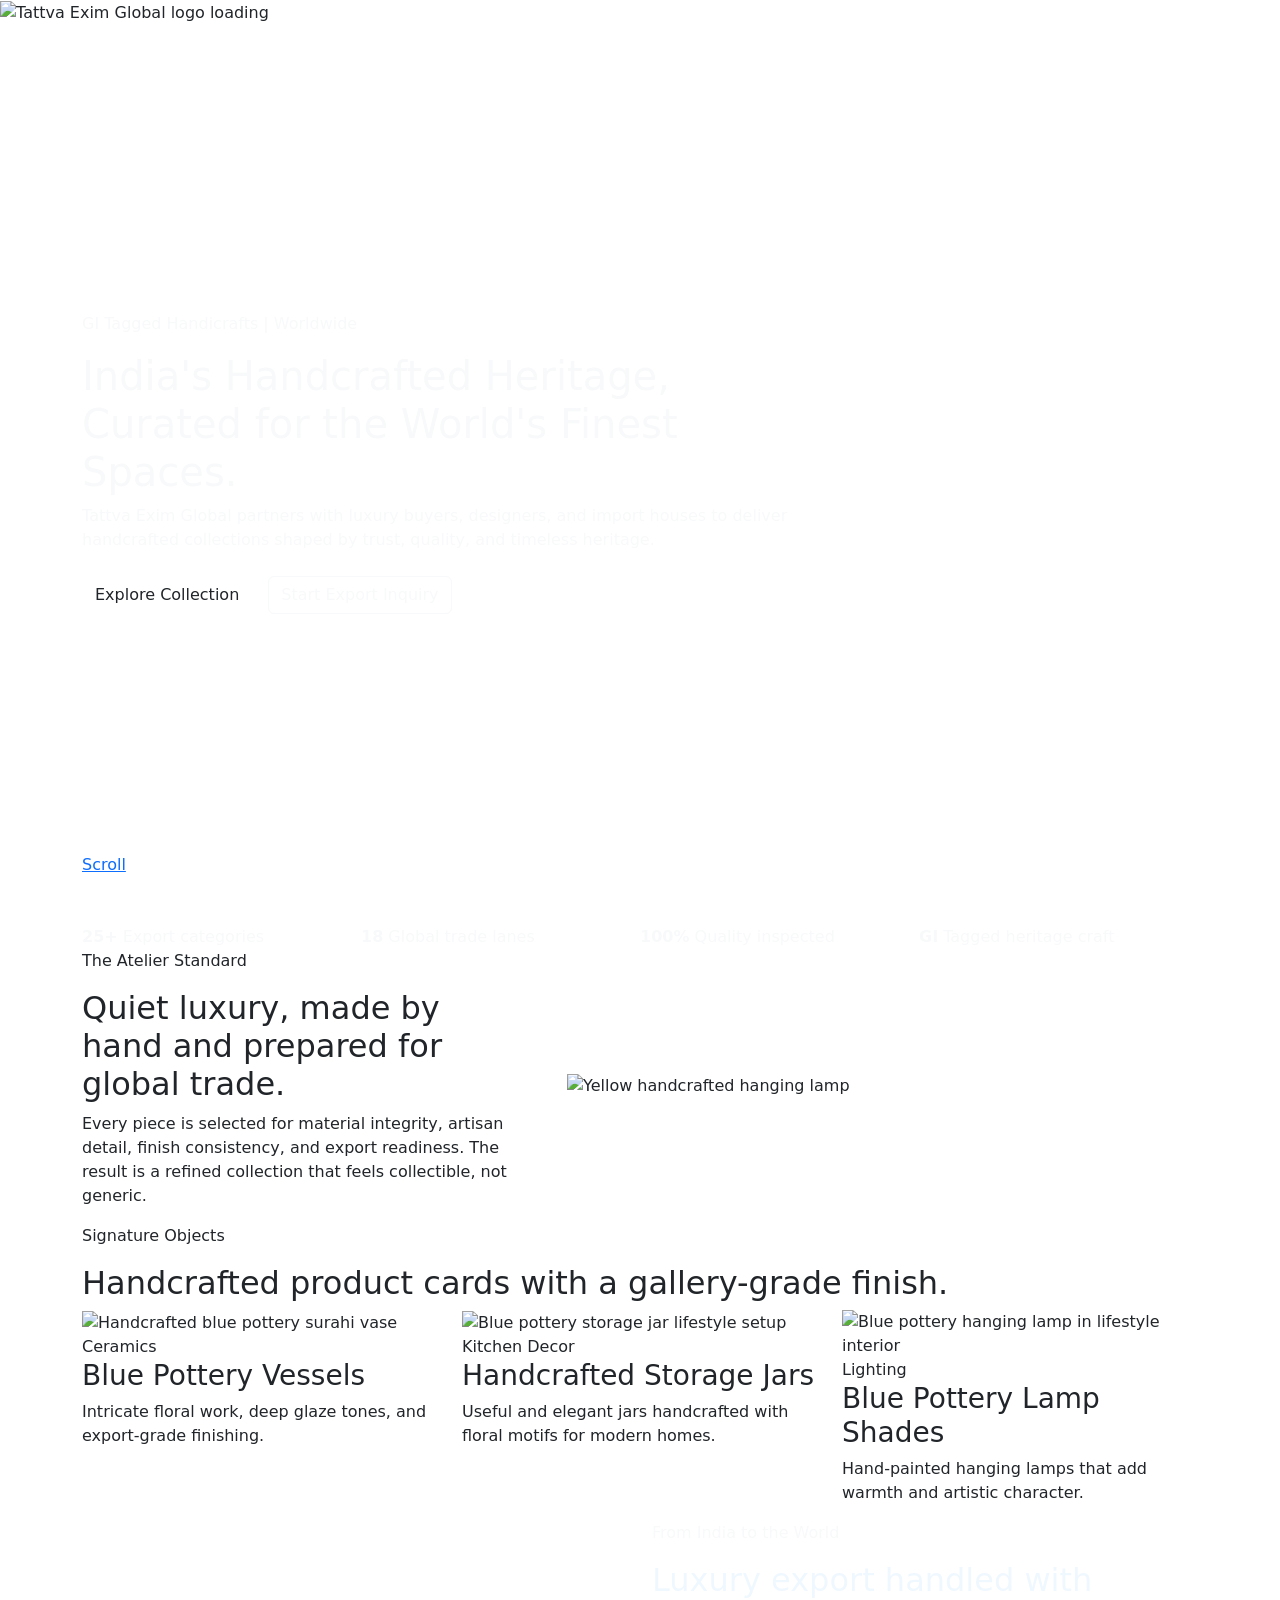
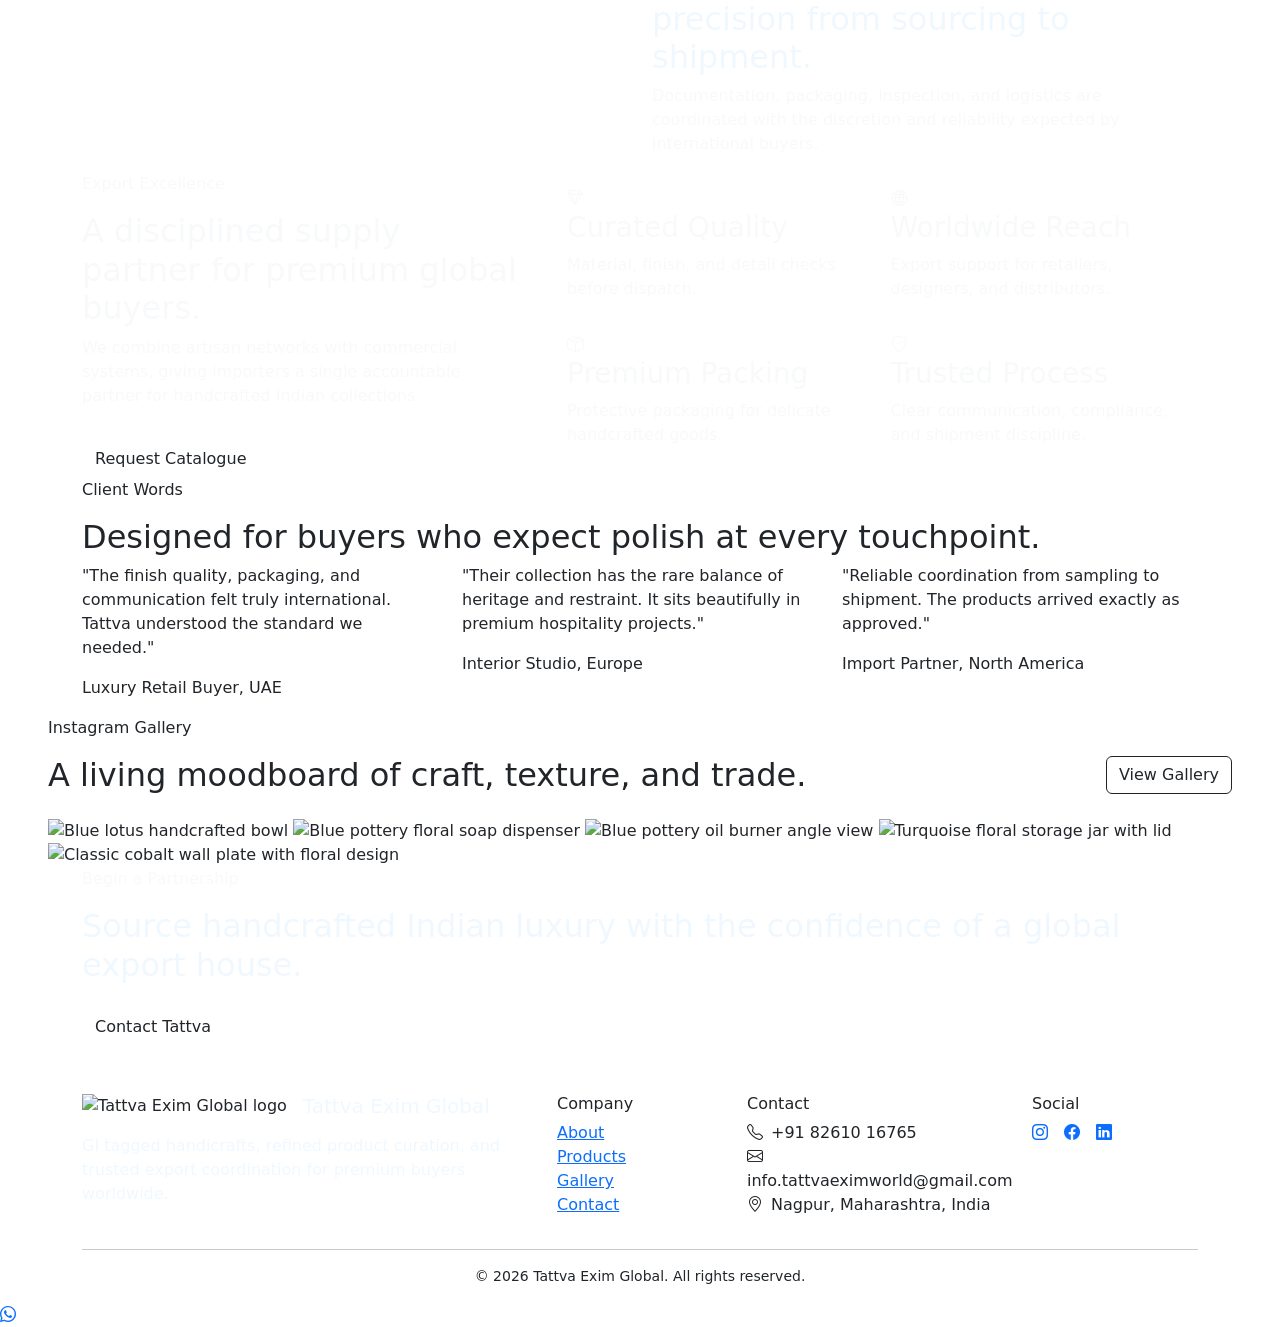
==== index.html @ 63990a74 "Add files via upload" ====
<!doctype html>
<html lang="en">
<head>
  <meta charset="UTF-8">
  <meta name="viewport" content="width=device-width, initial-scale=1.0">
  <meta name="description" content="Tattva Exim Global delivers GI tagged handcrafted products and luxury export excellence worldwide.">
  <title>Tattva Exim Global | Luxury Handcrafted Exports</title>
  <link rel="preconnect" href="https://fonts.googleapis.com">
  <link rel="preconnect" href="https://fonts.gstatic.com" crossorigin>
  <link href="https://fonts.googleapis.com/css2?family=Playfair+Display:wght@500;600;700&family=Poppins:wght@300;400;500;600&display=swap" rel="stylesheet">
  <link href="https://cdn.jsdelivr.net/npm/bootstrap@5.3.3/dist/css/bootstrap.min.css" rel="stylesheet">
  <link href="https://cdn.jsdelivr.net/npm/bootstrap-icons@1.11.3/font/bootstrap-icons.css" rel="stylesheet">
  <link rel="stylesheet" href="assets/css/styles.css?v=20260821n">
</head>
<body>
  <div id="pageLoader" class="page-loader" role="status" aria-live="polite" aria-label="Loading page">
    <div class="loader-core">
      <div class="loader-spinner"></div>
      <img src="assets/tattava_logo.png" alt="Tattva Exim Global logo loading" class="loader-logo">
    </div>
  </div>
  <header id="siteHeader"></header>

  <main>
    <section class="hero-section luxury-hero d-flex align-items-center text-light">
      <div class="hero-overlay"></div>
      <div class="container position-relative">
        <div class="row align-items-end min-vh-100 py-5">
          <div class="col-xl-8 col-lg-9 hero-copy reveal">
            <p class="eyebrow text-gold">GI Tagged Handicrafts | Worldwide</p>
            <h1>India's Handcrafted Heritage, Curated for the World's Finest Spaces.</h1>
            <p class="hero-lead">Tattva Exim Global partners with luxury buyers, designers, and import houses to deliver handcrafted collections shaped by trust, quality, and timeless heritage.</p>
            <div class="d-flex flex-wrap gap-3 mt-4">
              <a href="products.html" class="btn btn-gold btn-luxury">Explore Collection</a>
              <a href="contact.html" class="btn btn-outline-light btn-luxury">Start Export Inquiry</a>
            </div>
          </div>
          <div class="col-12">
            <a href="#atelier" class="scroll-indicator" aria-label="Scroll to next section">
              <span></span>
              Scroll
            </a>
          </div>
        </div>
      </div>
    </section>

    <section class="luxury-stats bg-midnight text-light">
      <div class="container">
        <div class="row g-0 stats-grid reveal">
          <div class="col-6 col-lg-3 stat-item">
            <strong>25+</strong>
            <span>Export categories</span>
          </div>
          <div class="col-6 col-lg-3 stat-item">
            <strong>18</strong>
            <span>Global trade lanes</span>
          </div>
          <div class="col-6 col-lg-3 stat-item">
            <strong>100%</strong>
            <span>Quality inspected</span>
          </div>
          <div class="col-6 col-lg-3 stat-item">
            <strong>GI</strong>
            <span>Tagged heritage craft</span>
          </div>
        </div>
      </div>
    </section>

    <section id="atelier" class="section-spacious bg-porcelain">
      <div class="container">
        <div class="row align-items-center g-5">
          <div class="col-lg-5 reveal">
            <p class="eyebrow text-gold">The Atelier Standard</p>
            <h2>Quiet luxury, made by hand and prepared for global trade.</h2>
            <p>Every piece is selected for material integrity, artisan detail, finish consistency, and export readiness. The result is a refined collection that feels collectible, not generic.</p>
          </div>
          <div class="col-lg-7 reveal">
            <div class="atelier-image">
              <img src="assets/images/blue-pottery/yellow-hanging-lamp.png" alt="Yellow handcrafted hanging lamp">
            </div>
          </div>
        </div>
      </div>
    </section>

    <section class="section-spacious product-showcase">
      <div class="container">
        <div class="section-heading reveal">
          <p class="eyebrow text-gold">Signature Objects</p>
          <h2>Handcrafted product cards with a gallery-grade finish.</h2>
        </div>
        <div class="row g-4">
          <div class="col-md-6 col-xl-4 reveal">
            <article class="luxury-card">
              <img src="assets/images/blue-pottery/surahi-vase-main.png" alt="Handcrafted blue pottery surahi vase">
              <div>
                <span>Ceramics</span>
                <h3>Blue Pottery Vessels</h3>
                <p>Intricate floral work, deep glaze tones, and export-grade finishing.</p>
              </div>
            </article>
          </div>
          <div class="col-md-6 col-xl-4 reveal">
            <article class="luxury-card">
              <img src="assets/images/blue-pottery/storage-jar-lifestyle.png" alt="Blue pottery storage jar lifestyle setup">
              <div>
                <span>Kitchen Decor</span>
                <h3>Handcrafted Storage Jars</h3>
                <p>Useful and elegant jars handcrafted with floral motifs for modern homes.</p>
              </div>
            </article>
          </div>
          <div class="col-md-6 col-xl-4 reveal">
            <article class="luxury-card">
              <img src="assets/images/blue-pottery/hanging-lamp-lifestyle.png" alt="Blue pottery hanging lamp in lifestyle interior">
              <div>
                <span>Lighting</span>
                <h3>Blue Pottery Lamp Shades</h3>
                <p>Hand-painted hanging lamps that add warmth and artistic character.</p>
              </div>
            </article>
          </div>
        </div>
      </div>
    </section>

    <section class="parallax-panel text-light" data-parallax>
      <div class="container">
        <div class="row justify-content-end">
          <div class="col-lg-6 reveal">
            <p class="eyebrow text-gold">From India to the World</p>
            <h2 style="color: aliceblue;">Luxury export handled with precision from sourcing to shipment.</h2>
            <p>Documentation, packaging, inspection, and logistics are coordinated with the discretion and reliability expected by international buyers.</p>
          </div>
        </div>
      </div>
    </section>

    <section class="section-spacious export-section bg-midnight text-light">
      <div class="container">
        <div class="row g-5 align-items-center">
          <div class="col-lg-5 reveal">
            <p class="eyebrow text-gold">Export Excellence</p>
            <h2>A disciplined supply partner for premium global buyers.</h2>
            <p>We combine artisan networks with commercial systems, giving importers a single accountable partner for handcrafted Indian collections.</p>
            <a href="contact.html" class="btn btn-gold btn-luxury mt-3">Request Catalogue</a>
          </div>
          <div class="col-lg-7">
            <div class="row g-3">
              <div class="col-sm-6 reveal">
                <div class="icon-panel">
                  <i class="bi bi-gem"></i>
                  <h3>Curated Quality</h3>
                  <p>Material, finish, and detail checks before dispatch.</p>
                </div>
              </div>
              <div class="col-sm-6 reveal">
                <div class="icon-panel">
                  <i class="bi bi-globe2"></i>
                  <h3>Worldwide Reach</h3>
                  <p>Export support for retailers, designers, and distributors.</p>
                </div>
              </div>
              <div class="col-sm-6 reveal">
                <div class="icon-panel">
                  <i class="bi bi-box-seam"></i>
                  <h3>Premium Packing</h3>
                  <p>Protective packaging for delicate handcrafted goods.</p>
                </div>
              </div>
              <div class="col-sm-6 reveal">
                <div class="icon-panel">
                  <i class="bi bi-shield-check"></i>
                  <h3>Trusted Process</h3>
                  <p>Clear communication, compliance, and shipment discipline.</p>
                </div>
              </div>
            </div>
          </div>
        </div>
      </div>
    </section>

    <section class="section-spacious bg-porcelain">
      <div class="container">
        <div class="section-heading reveal">
          <p class="eyebrow text-gold">Client Words</p>
          <h2>Designed for buyers who expect polish at every touchpoint.</h2>
        </div>
        <div class="row g-4">
          <div class="col-md-4 reveal">
            <blockquote class="testimonial-card">
              <p>"The finish quality, packaging, and communication felt truly international. Tattva understood the standard we needed."</p>
              <footer>Luxury Retail Buyer, UAE</footer>
            </blockquote>
          </div>
          <div class="col-md-4 reveal">
            <blockquote class="testimonial-card">
              <p>"Their collection has the rare balance of heritage and restraint. It sits beautifully in premium hospitality projects."</p>
              <footer>Interior Studio, Europe</footer>
            </blockquote>
          </div>
          <div class="col-md-4 reveal">
            <blockquote class="testimonial-card">
              <p>"Reliable coordination from sampling to shipment. The products arrived exactly as approved."</p>
              <footer>Import Partner, North America</footer>
            </blockquote>
          </div>
        </div>
      </div>
    </section>

    <section class="section-spacious instagram-section">
      <div class="container-fluid px-3 px-lg-5">
        <div class="d-flex flex-column flex-lg-row justify-content-between align-items-lg-end gap-3 mb-4 reveal">
          <div>
            <p class="eyebrow text-gold">Instagram Gallery</p>
            <h2 class="mb-0">A living moodboard of craft, texture, and trade.</h2>
          </div>
          <a href="gallery.html" class="btn btn-outline-dark btn-luxury">View Gallery</a>
        </div>
        <div class="insta-grid">
          <img class="reveal" src="assets/images/blue-pottery/lotus-bowl-main.png" alt="Blue lotus handcrafted bowl">
          <img class="reveal" src="assets/images/blue-pottery/soap-dispenser.png" alt="Blue pottery floral soap dispenser">
          <img class="reveal" src="assets/images/blue-pottery/oil-burner-angle.png" alt="Blue pottery oil burner angle view">
          <img class="reveal" src="assets/images/blue-pottery/turquoise-jar-open.png" alt="Turquoise floral storage jar with lid">
          <img class="reveal" src="assets/images/blue-pottery/cobalt-wall-plate.png" alt="Classic cobalt wall plate with floral design">
        </div>
      </div>
    </section>

    <section class="closing-cta text-light">
      <div class="container reveal">
        <p class="eyebrow text-gold">Begin a Partnership</p>
        <h2 style="color: aliceblue;">Source handcrafted Indian luxury with the confidence of a global export house.</h2>
        <a href="contact.html" class="btn btn-gold btn-luxury mt-3">Contact Tattva</a>
      </div>
    </section>
  </main>

  <footer class="site-footer pt-5 pb-3">
    <div class="container">
      <div class="row g-4 align-items-start">
        <div class="col-lg-5">
          <div class="d-flex align-items-center gap-3 mb-3">
            <img src="assets/tattava_logo.png" alt="Tattva Exim Global logo" class="footer-mark">
            <h5 class="mb-0" style="color: aliceblue;">Tattva Exim Global</h5>
          </div>
          <p style="color: aliceblue;">GI tagged handicrafts, refined product curation, and trusted export coordination for premium buyers worldwide.</p>
        </div>
        <div class="col-lg-2 col-6">
          <h6>Company</h6>
          <ul class="list-unstyled">
            <li><a href="about.html">About</a></li>
            <li><a href="products.html">Products</a></li>
            <li><a href="gallery.html">Gallery</a></li>
            <li><a href="contact.html">Contact</a></li>
          </ul>
        </div>
        <div class="col-lg-3 col-6">
          <h6>Contact</h6>
          <ul class="list-unstyled">
            <li><i class="bi bi-telephone me-2"></i>+91 82610 16765</li>
            <li><i class="bi bi-envelope me-2"></i>info.tattvaeximworld@gmail.com</li>
            <li><i class="bi bi-geo-alt me-2"></i>Nagpur, Maharashtra, India</li>
          </ul>
        </div>
        <div class="col-lg-2">
          <h6>Social</h6>
          <div class="d-flex gap-3 social-links">
            <a href="#" aria-label="Instagram"><i class="bi bi-instagram"></i></a>
            <a href="#" aria-label="Facebook"><i class="bi bi-facebook"></i></a>
            <a href="#" aria-label="LinkedIn"><i class="bi bi-linkedin"></i></a>
          </div>
        </div>
      </div>
      <hr>
      <p class="mb-0 text-center small">&copy; 2026 Tattva Exim Global. All rights reserved.</p>
    </div>
  </footer>

  <div class="modal fade quote-modal" id="quoteModal" tabindex="-1" aria-labelledby="quoteModalLabel" aria-hidden="true">
    <div class="modal-dialog modal-dialog-centered">
      <div class="modal-content">
        <div class="modal-header">
          <h5 class="modal-title" id="quoteModalLabel">Get a Quote</h5>
          <button type="button" class="btn-close" data-bs-dismiss="modal" aria-label="Close"></button>
        </div>
        <div class="modal-body">
          <form>
            <div class="mb-3">
              <label class="form-label" for="quoteName">Full Name</label>
              <input id="quoteName" class="form-control" type="text" placeholder="Your full name">
            </div>
            <div class="mb-3">
              <label class="form-label" for="quoteEmail">Email</label>
              <input id="quoteEmail" class="form-control" type="email" placeholder="name@example.com">
            </div>
            <div class="mb-3">
              <label class="form-label" for="quotePhone">Phone</label>
              <input id="quotePhone" class="form-control" type="tel" placeholder="+91">
            </div>
            <div class="mb-3">
              <label class="form-label" for="quoteDetails">Requirement</label>
              <textarea id="quoteDetails" class="form-control" rows="4" placeholder="Share product, quantity and destination market"></textarea>
            </div>
            <button type="submit" class="btn btn-gold btn-luxury w-100">Submit Inquiry</button>
          </form>
        </div>
      </div>
    </div>
  </div>

  <a class="whatsapp-float" href="https://wa.me/918261016765" target="_blank" rel="noopener" aria-label="Chat on WhatsApp">
    <i class="bi bi-whatsapp"></i>
  </a>

  <script src="https://cdn.jsdelivr.net/npm/bootstrap@5.3.3/dist/js/bootstrap.bundle.min.js"></script>
  <script src="assets/js/main.js?v=20260721c"></script>
</body>
</html>
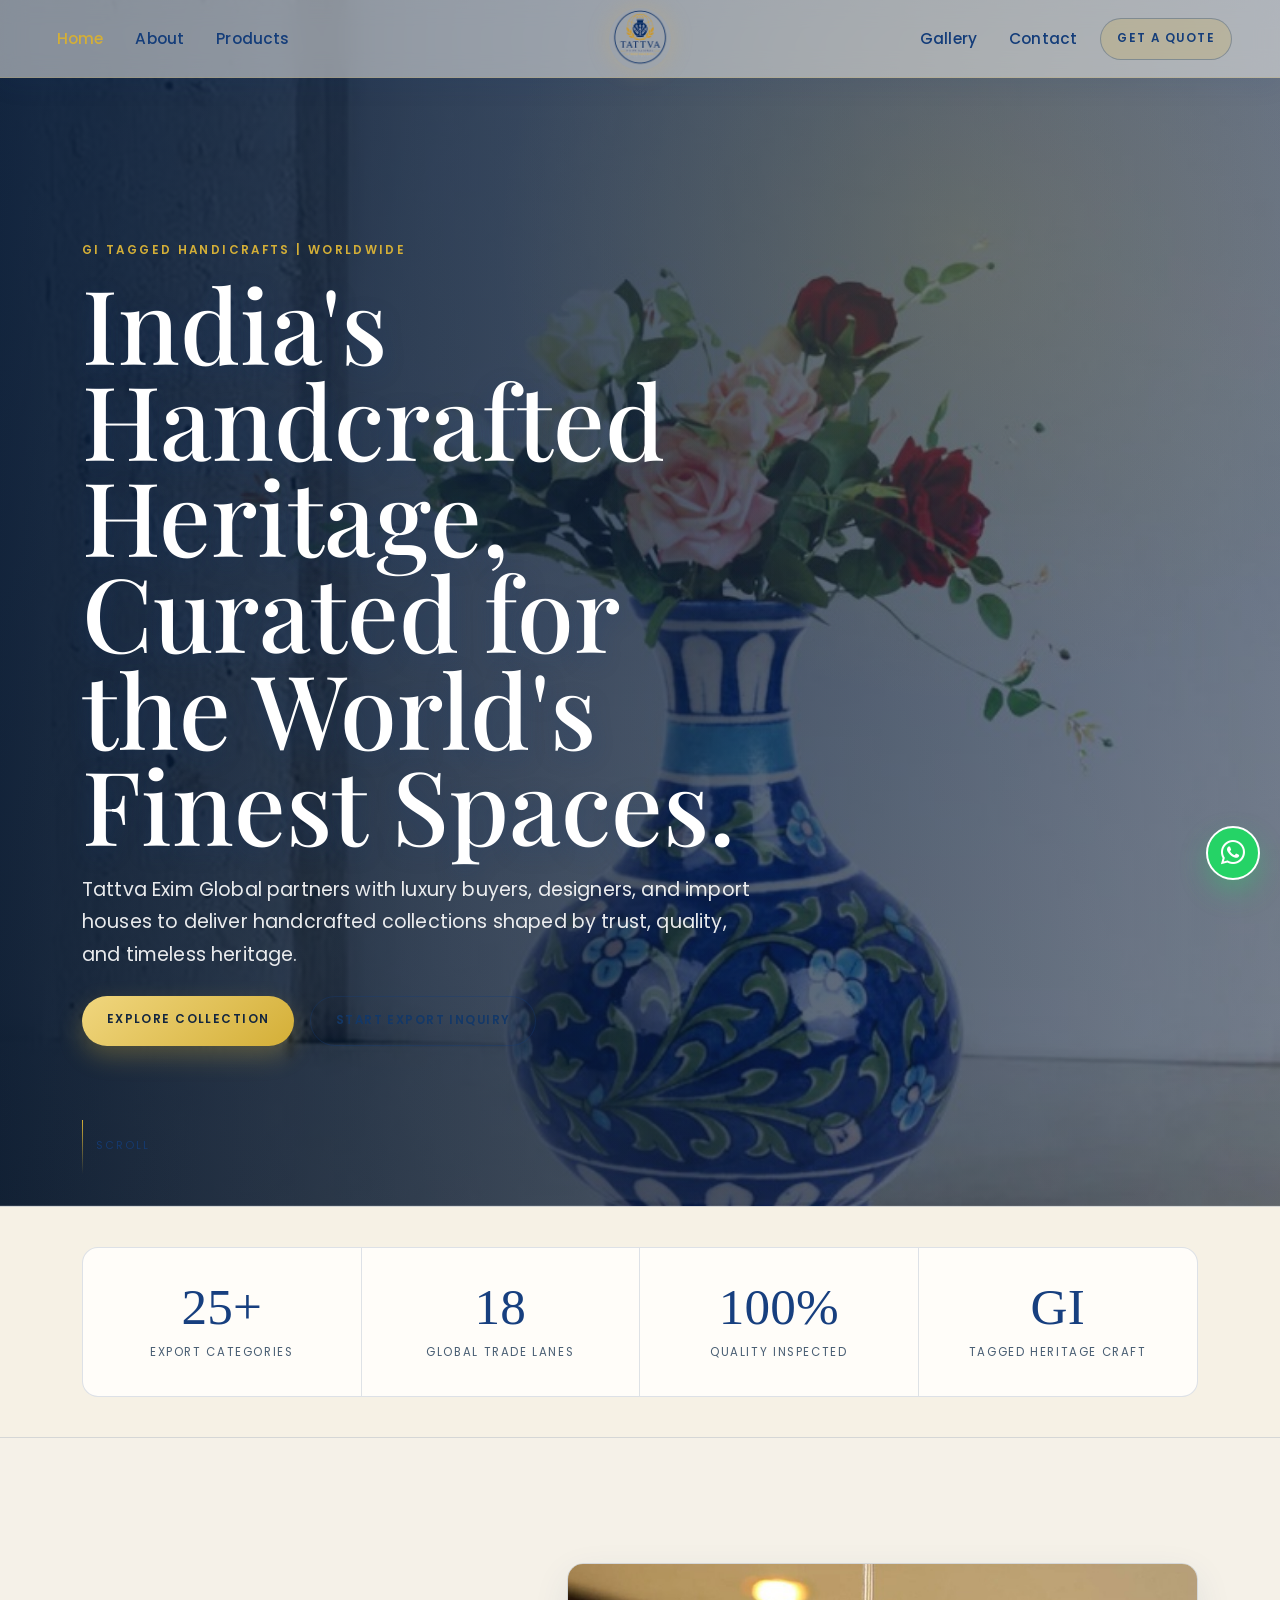
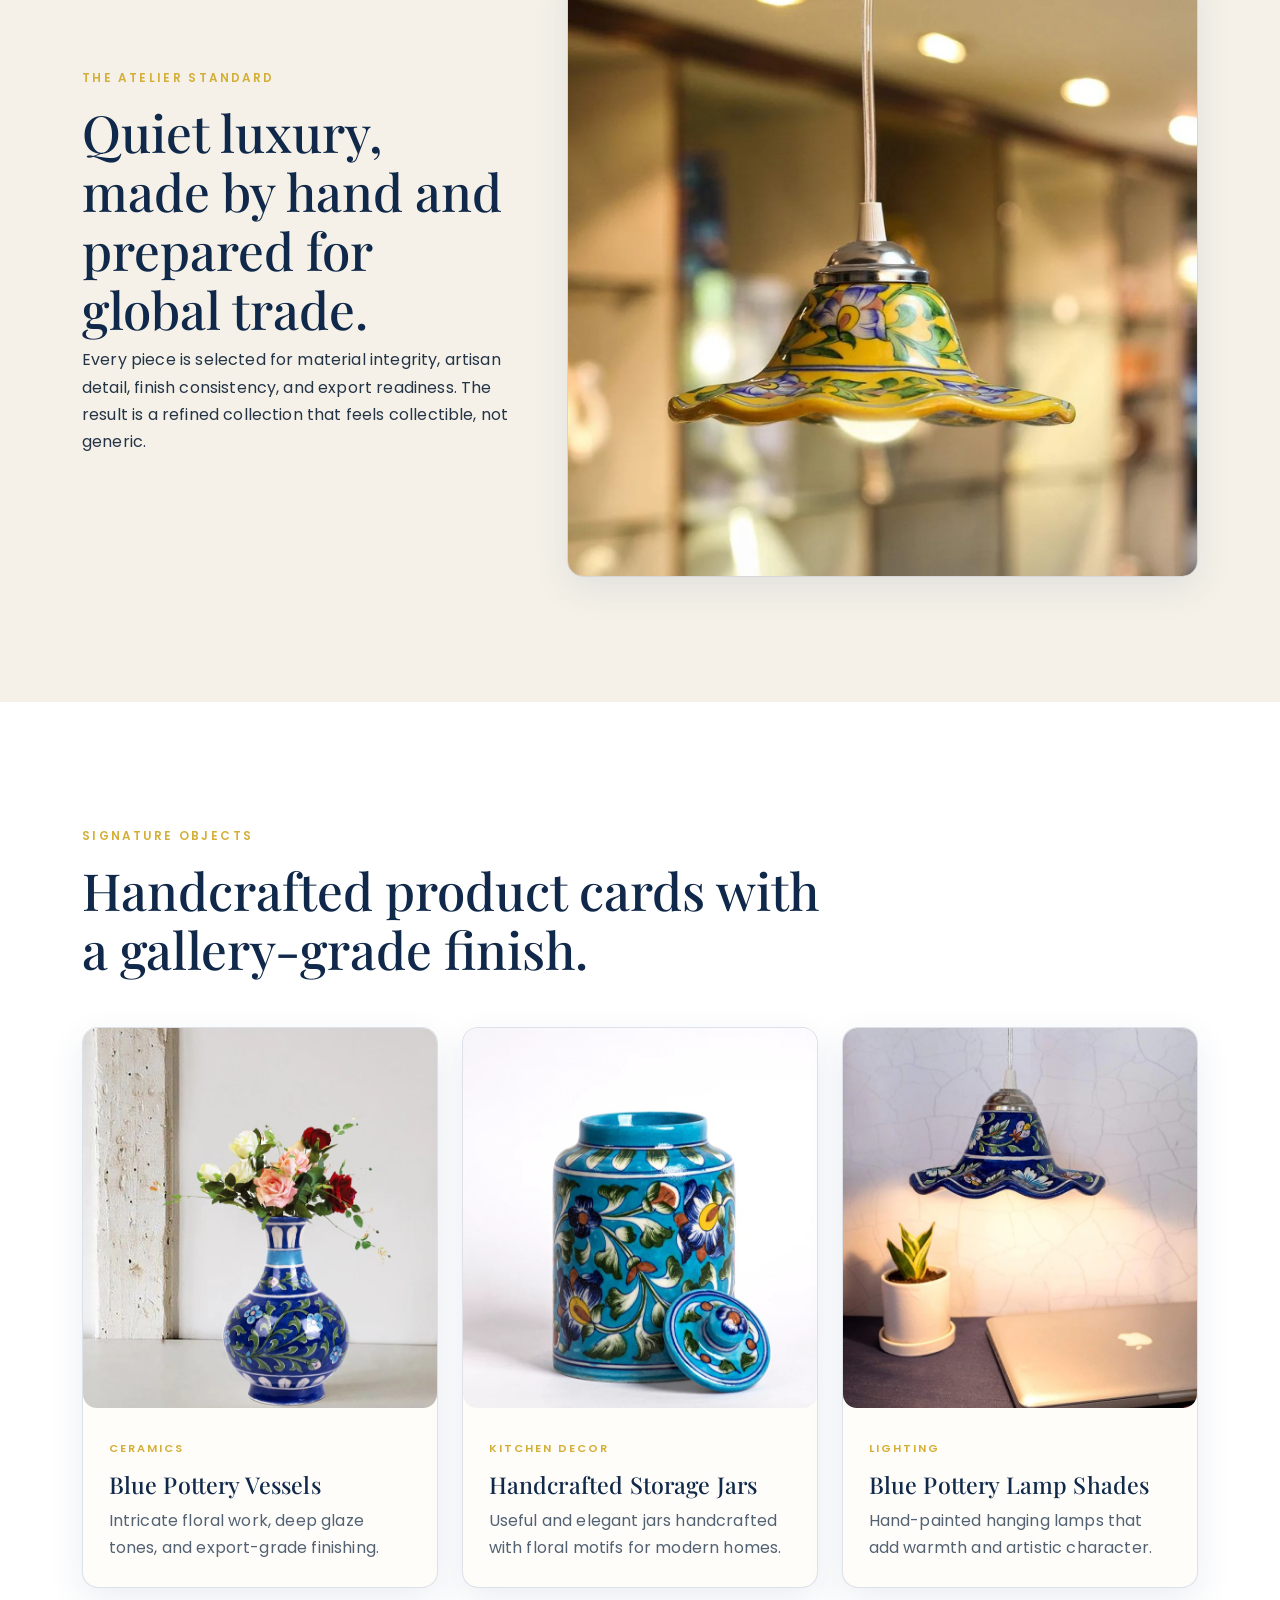
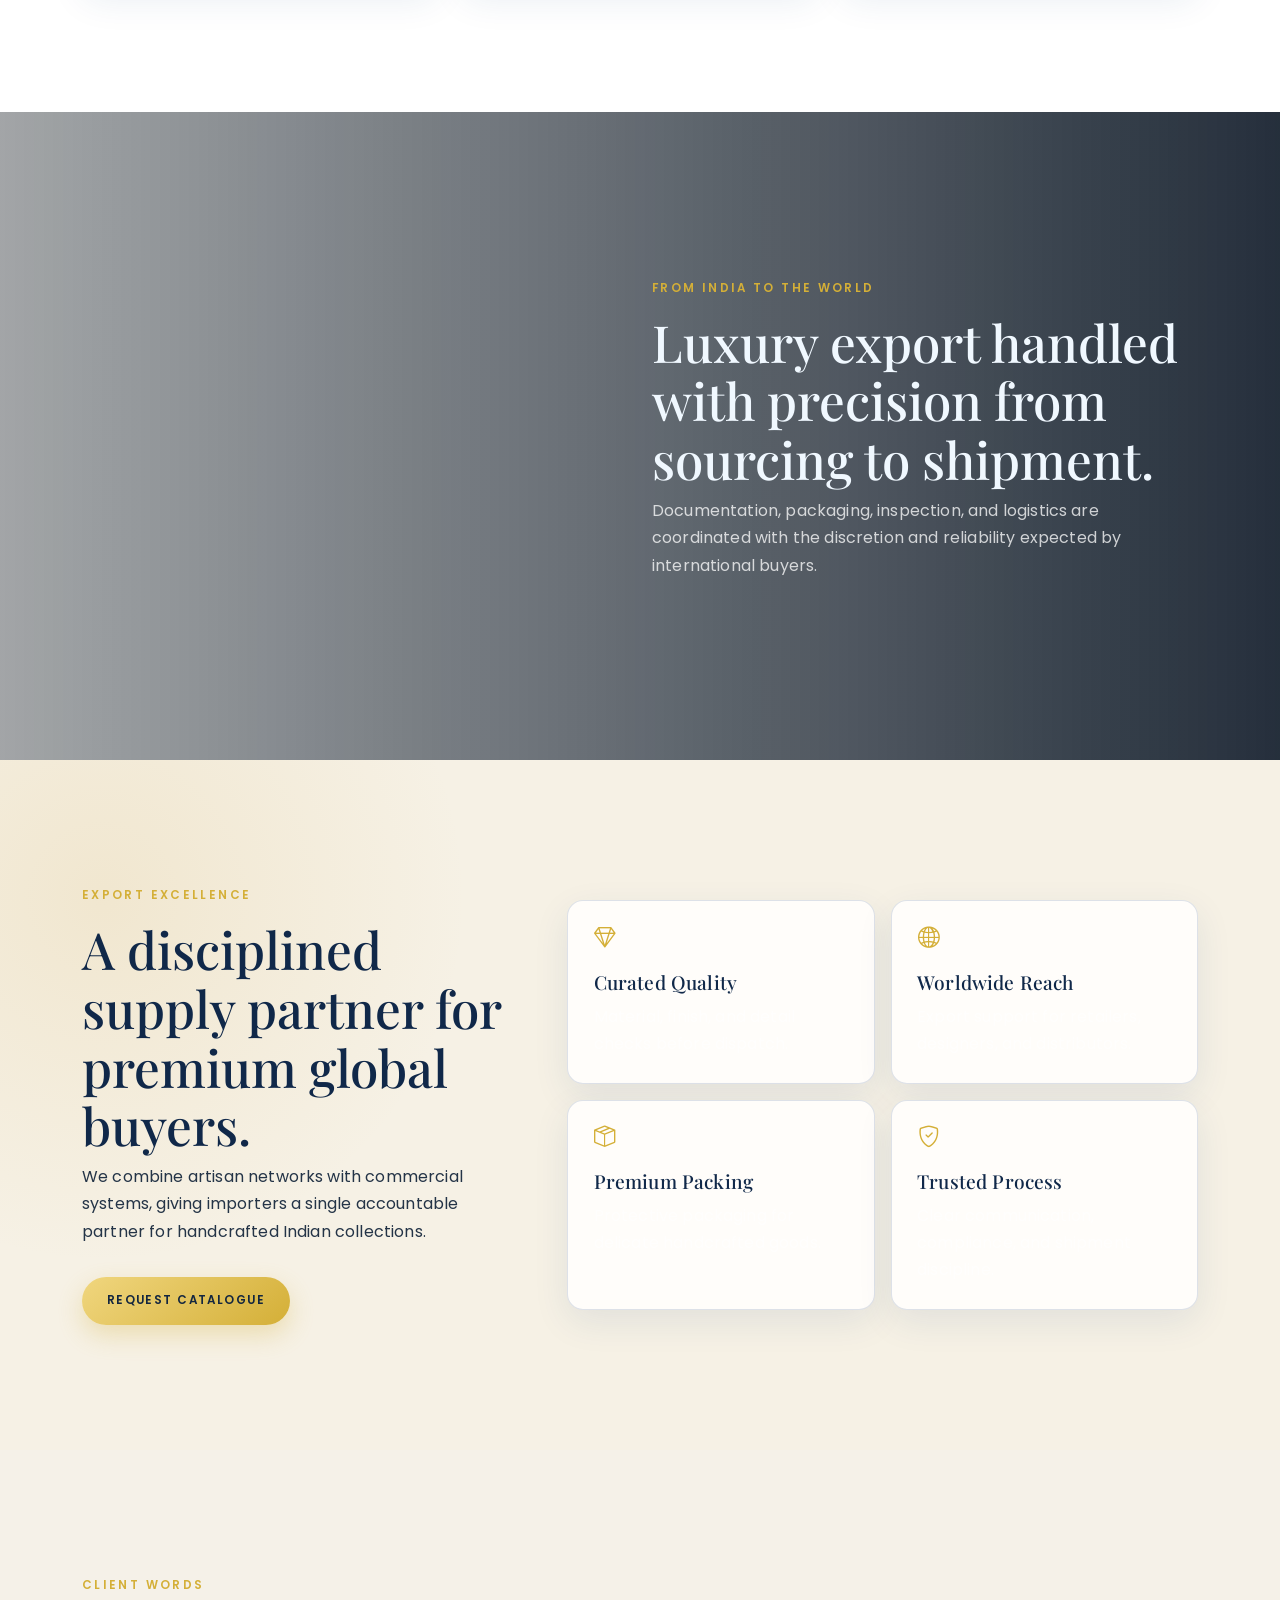
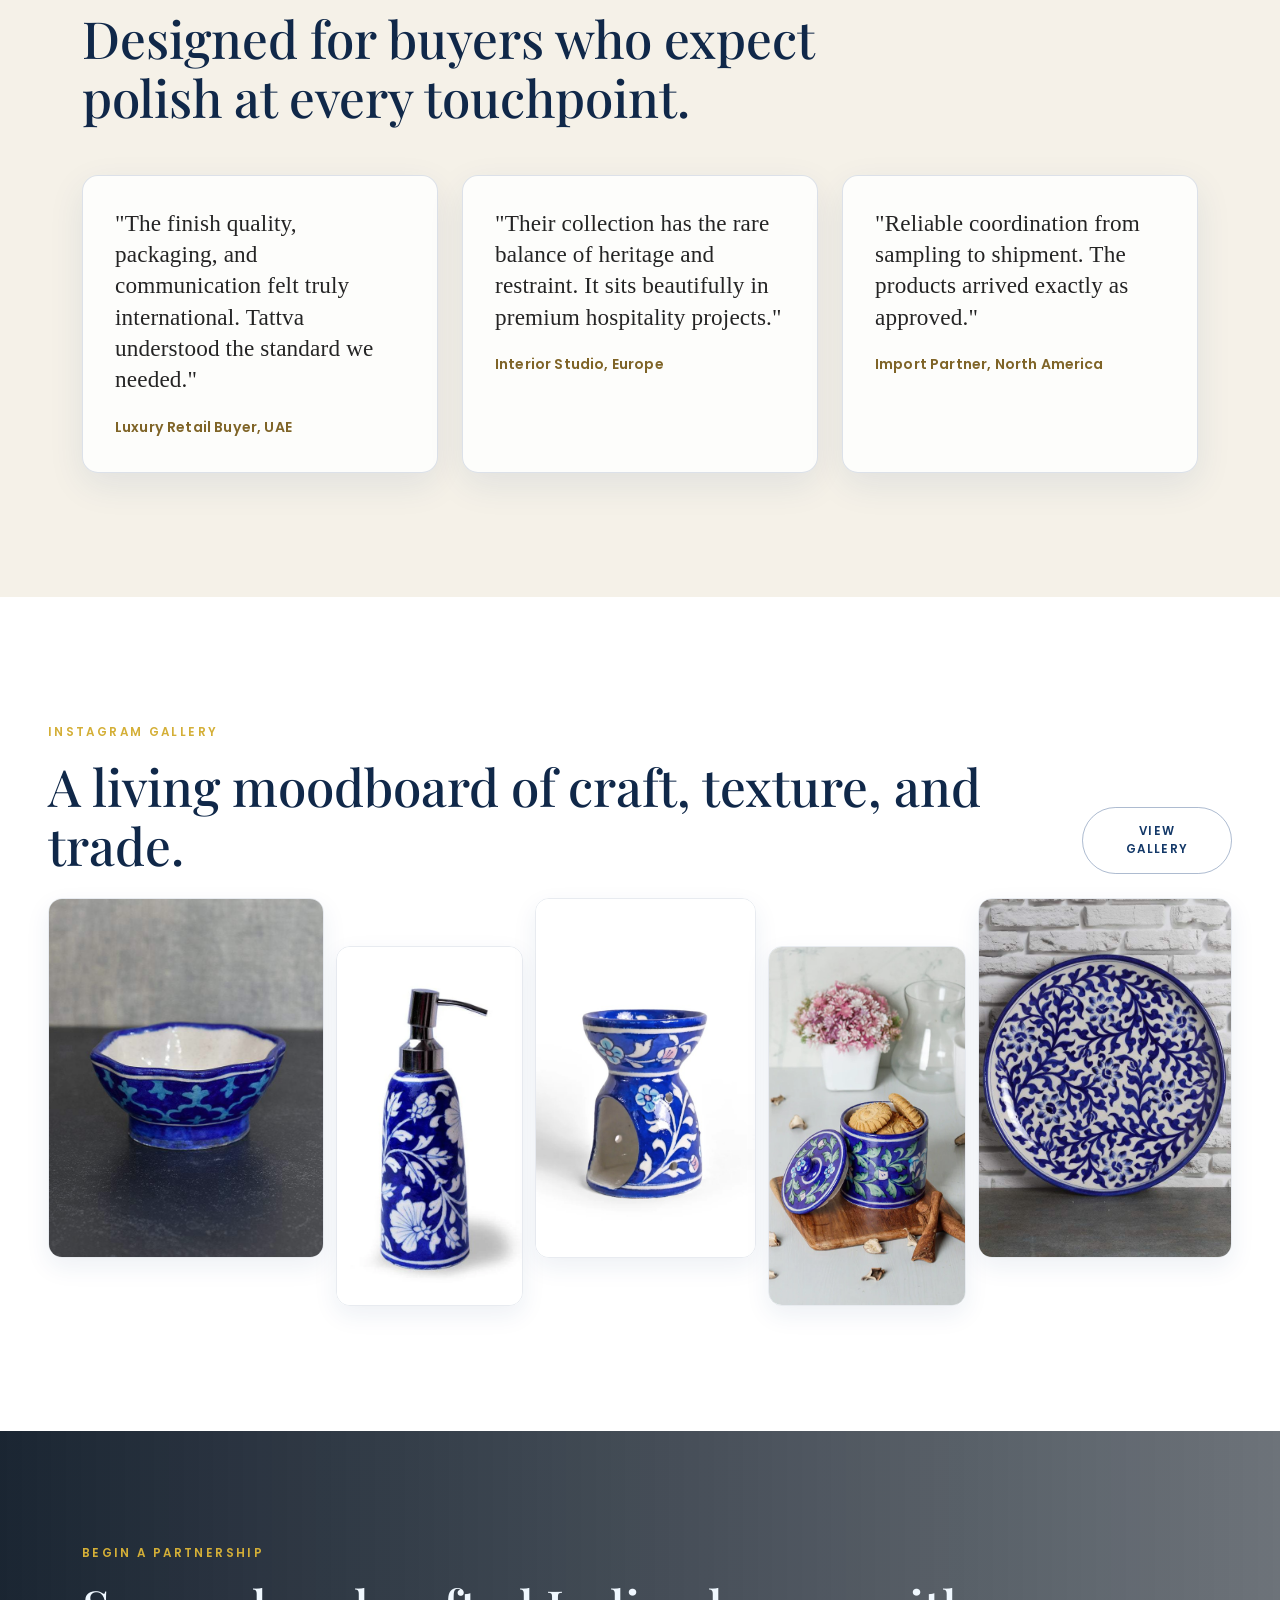
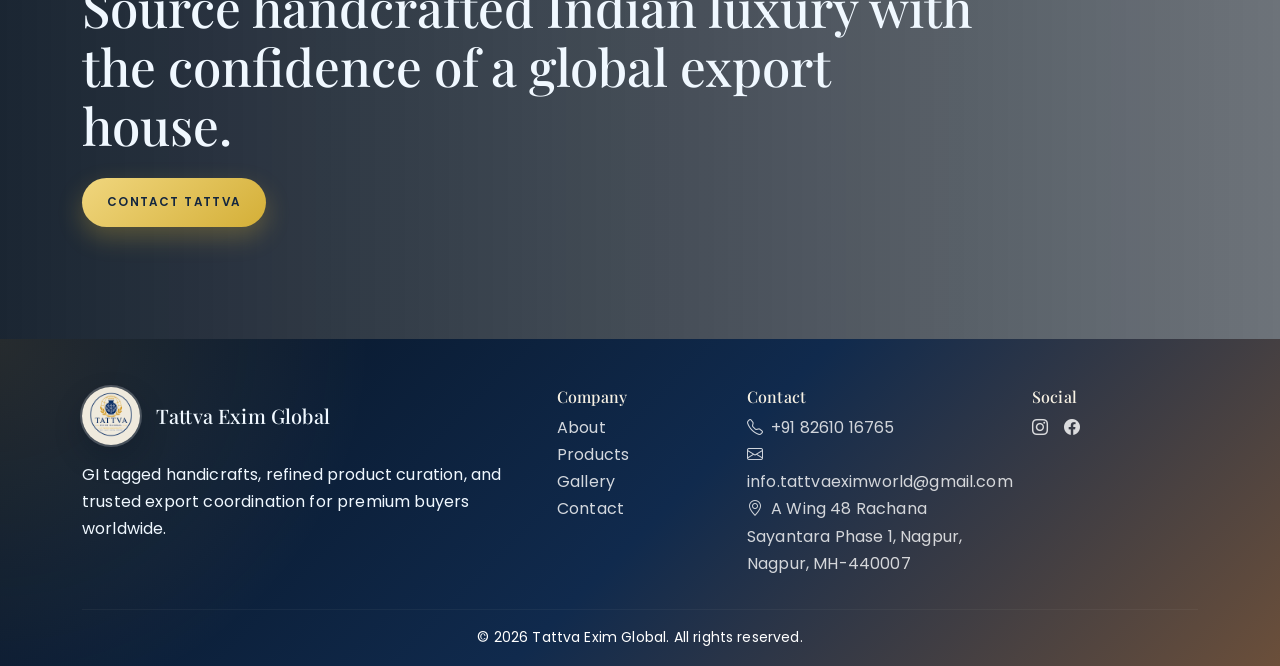
==== commit 628c73d8: "Update index.html" ====
--- a/index.html
+++ b/index.html
@@ -264,15 +264,15 @@
           <ul class="list-unstyled">
             <li><i class="bi bi-telephone me-2"></i>+91 82610 16765</li>
             <li><i class="bi bi-envelope me-2"></i>info.tattvaeximworld@gmail.com</li>
-            <li><i class="bi bi-geo-alt me-2"></i>Nagpur, Maharashtra, India</li>
+            <li><i class="bi bi-geo-alt me-2"></i>A Wing 48 Rachana Sayantara Phase 1, Nagpur, Nagpur, MH-440007</li>
           </ul>
         </div>
         <div class="col-lg-2">
           <h6>Social</h6>
           <div class="d-flex gap-3 social-links">
-            <a href="#" aria-label="Instagram"><i class="bi bi-instagram"></i></a>
-            <a href="#" aria-label="Facebook"><i class="bi bi-facebook"></i></a>
-            <a href="#" aria-label="LinkedIn"><i class="bi bi-linkedin"></i></a>
+            <a href="https://www.instagram.com/tattvaeximworld/" aria-label="Instagram"><i class="bi bi-instagram"></i></a>
+            <a href="https://www.facebook.com/profile.php?id=61591756614521" aria-label="Facebook"><i class="bi bi-facebook"></i></a>
+            <!-- <a href="#" aria-label="LinkedIn"><i class="bi bi-linkedin"></i></a> -->
           </div>
         </div>
       </div>
--- a/assets/css/styles.css
+++ b/assets/css/styles.css
@@ -0,0 +1,2808 @@
+:root {
+  --ivory: #F8F5F0;
+  --porcelain: #fbfaf7;
+  --midnight: #071322;
+  --navy: #0F2D5C;
+  --charcoal: #151515;
+  --gold: #C8A96A;
+  --soft-gold: #f4df9b;
+  --brown: #6b4f3a;
+  --muted: #757575;
+}
+
+* {
+  scroll-behavior: smooth;
+}
+
+body {
+  font-family: "Poppins", sans-serif;
+  color: var(--charcoal);
+  background: var(--porcelain);
+  line-height: 1.7;
+}
+
+h1, h2, h3, h4, h5, h6,
+.navbar-brand {
+  font-family: "Cormorant Garamond", serif;
+}
+
+h1, h2 {
+  letter-spacing: 0;
+}
+
+h2 {
+  font-size: clamp(2rem, 4vw, 4.2rem);
+  line-height: 1.08;
+}
+
+p {
+  color: inherit;
+}
+
+.eyebrow {
+  text-transform: uppercase;
+  letter-spacing: 0.2em;
+  font-size: 0.74rem;
+  font-weight: 600;
+  margin-bottom: 0.9rem;
+}
+
+.text-gold {
+  color: var(--gold);
+}
+
+.text-brown {
+  color: var(--brown);
+}
+
+.bg-ivory {
+  background: var(--ivory);
+}
+
+.bg-porcelain {
+  background: var(--porcelain);
+}
+
+.bg-midnight {
+  background: var(--midnight);
+}
+
+.section-spacious {
+  padding: 7rem 0;
+}
+
+.section-heading {
+  max-width: 760px;
+  margin-bottom: 3rem;
+}
+
+#siteNavbar {
+  background: rgba(245, 245, 245, 0.34);
+  border-bottom: 1px solid rgb(255, 255, 255);
+  backdrop-filter: blur(18px);
+  transition: all 0.3s ease;
+  padding: 0.9rem 0;
+}
+
+#siteNavbar.scrolled {
+  background: rgba(7, 19, 34, 0.9);
+  box-shadow: 0 18px 50px rgba(0, 0, 0, 0.22);
+  padding: 0.55rem 0;
+}
+
+.brand-mark {
+  width: 46px;
+  height: 46px;
+  border-radius: 50%;
+  object-fit: cover;
+  box-shadow: 0 0 22px rgba(214, 177, 95, 0.28);
+}
+
+.navbar-brand {
+  font-size: clamp(1rem, 2vw, 1.35rem);
+  letter-spacing: 0.08em;
+  text-transform: uppercase;
+}
+
+.nav-link {
+  font-weight: 500;
+  color: rgba(255, 255, 255, 0.82) !important;
+  margin-left: 0.8rem;
+}
+
+.nav-link.active,
+.nav-link:hover {
+  color: var(--soft-gold) !important;
+}
+
+.nav-cta {
+  border: 1px solid rgba(214, 177, 95, 0.6);
+  border-radius: 999px;
+  padding-inline: 1rem !important;
+}
+
+.hero-section {
+  min-height: 100vh;
+  padding-top: 0;
+}
+
+.luxury-hero {
+  position: relative;
+  overflow: hidden;
+  background:
+    linear-gradient(90deg, rgba(7, 19, 34, 0.95), rgba(7, 19, 34, 0.7) 45%, rgba(7, 19, 34, 0.42)),
+    url("../images/blue-pottery/surahi-vase-main.png") center/cover no-repeat;
+}
+
+.hero-overlay {
+  position: absolute;
+  inset: 0;
+  background:
+    radial-gradient(circle at 78% 24%, rgba(214, 177, 95, 0.22), transparent 26%),
+    linear-gradient(180deg, rgba(7, 19, 34, 0.05), rgba(7, 19, 34, 0.92));
+}
+
+.hero-copy {
+  padding-top: 12rem;
+  padding-bottom: 7rem;
+}
+
+.hero-copy h1 {
+  max-width: 980px;
+  font-size: clamp(3.25rem, 8vw, 7.75rem);
+  line-height: 0.94;
+  font-weight: 500;
+  text-wrap: balance;
+}
+
+.hero-lead {
+  max-width: 670px;
+  margin-top: 1.35rem;
+  color: rgba(255, 255, 255, 0.78);
+  font-size: clamp(1rem, 1.5vw, 1.22rem);
+}
+
+.btn-luxury {
+  border-radius: 999px;
+  padding: 0.95rem 1.55rem;
+  text-transform: uppercase;
+  letter-spacing: 0.11em;
+  font-size: 0.74rem;
+  font-weight: 600;
+}
+
+.btn-gold {
+  position: relative;
+  overflow: hidden;
+  background: linear-gradient(135deg, var(--soft-gold), var(--gold), #a57c2a);
+  border: 0;
+  color: #111;
+  box-shadow: 0 12px 34px rgba(214, 177, 95, 0.28);
+}
+
+.btn-gold::before {
+  content: "";
+  position: absolute;
+  inset: 0;
+  transform: translateX(-120%) skewX(-18deg);
+  background: linear-gradient(90deg, transparent, rgba(255, 255, 255, 0.5), transparent);
+  animation: goldShimmer 3.2s ease-in-out infinite;
+}
+
+.btn-gold:hover {
+  color: #111;
+  transform: translateY(-2px);
+  box-shadow: 0 18px 38px rgba(214, 177, 95, 0.36);
+}
+
+@keyframes goldShimmer {
+  0%, 55% {
+    transform: translateX(-120%) skewX(-18deg);
+  }
+  100% {
+    transform: translateX(120%) skewX(-18deg);
+  }
+}
+
+.scroll-indicator {
+  position: absolute;
+  bottom: 2rem;
+  left: 12px;
+  display: inline-flex;
+  align-items: center;
+  gap: 0.8rem;
+  color: rgba(255, 255, 255, 0.72);
+  text-decoration: none;
+  text-transform: uppercase;
+  letter-spacing: 0.18em;
+  font-size: 0.68rem;
+}
+
+.scroll-indicator span {
+  width: 1px;
+  height: 54px;
+  background: linear-gradient(var(--gold), transparent);
+  animation: scrollPulse 1.8s ease-in-out infinite;
+}
+
+@keyframes scrollPulse {
+  50% {
+    transform: translateY(9px);
+    opacity: 0.45;
+  }
+}
+
+.luxury-stats {
+  padding: 2.5rem 0;
+  border-top: 1px solid rgba(214, 177, 95, 0.18);
+  border-bottom: 1px solid rgba(214, 177, 95, 0.18);
+}
+
+.stats-grid {
+  border: 1px solid rgba(214, 177, 95, 0.18);
+  background: rgba(255, 255, 255, 0.03);
+}
+
+.stat-item {
+  padding: 2.1rem 1.2rem;
+  border-right: 1px solid rgba(214, 177, 95, 0.18);
+  text-align: center;
+}
+
+.stat-item:last-child {
+  border-right: 0;
+}
+
+.stat-item strong {
+  display: block;
+  font-family: "Cinzel", serif;
+  color: var(--soft-gold);
+  font-size: clamp(2rem, 4vw, 3.5rem);
+  font-weight: 500;
+  line-height: 1;
+}
+
+.stat-item span {
+  display: block;
+  margin-top: 0.65rem;
+  color: rgba(255, 255, 255, 0.68);
+  text-transform: uppercase;
+  letter-spacing: 0.14em;
+  font-size: 0.72rem;
+}
+
+.atelier-image,
+.luxury-card,
+.testimonial-card,
+.icon-panel {
+  border: 1px solid rgba(10, 29, 52, 0.1);
+  box-shadow: 0 26px 70px rgba(10, 29, 52, 0.08);
+}
+
+.atelier-image {
+  overflow: hidden;
+  border-radius: 8px;
+}
+
+.atelier-image img {
+  width: 100%;
+  height: min(68vh, 620px);
+  object-fit: cover;
+  display: block;
+}
+
+.product-showcase {
+  background: #fff;
+}
+
+.luxury-card {
+  height: 100%;
+  overflow: hidden;
+  border-radius: 8px;
+  background: var(--porcelain);
+  transition: transform 0.35s ease, box-shadow 0.35s ease;
+}
+
+.luxury-card img {
+  width: 100%;
+  height: 380px;
+  object-fit: cover;
+  display: block;
+  transition: transform 0.55s ease;
+}
+
+.luxury-card div {
+  padding: 1.6rem;
+}
+
+.luxury-card span {
+  color: var(--gold);
+  text-transform: uppercase;
+  letter-spacing: 0.18em;
+  font-size: 0.7rem;
+  font-weight: 600;
+}
+
+.luxury-card h3 {
+  margin: 0.65rem 0 0.5rem;
+  font-size: 1.45rem;
+}
+
+.luxury-card p {
+  color: var(--muted);
+  margin-bottom: 0;
+}
+
+.luxury-card:hover {
+  transform: translateY(-8px);
+  box-shadow: 0 30px 80px rgba(10, 29, 52, 0.14);
+}
+
+.luxury-card:hover img {
+  transform: scale(1.05);
+}
+
+.parallax-panel {
+  min-height: 72vh;
+  display: flex;
+  align-items: center;
+  background:
+    linear-gradient(90deg, rgba(7, 19, 34, 0.36), rgba(7, 19, 34, 0.88)),
+    url("../images/blue-pottery/plate-collection.png") center/cover fixed no-repeat;
+}
+
+.parallax-panel p:not(.eyebrow) {
+  color: rgba(255, 255, 255, 0.76);
+}
+
+.export-section {
+  position: relative;
+  overflow: hidden;
+}
+
+.export-section::before {
+  content: "";
+  position: absolute;
+  inset: 0;
+  background: radial-gradient(circle at 8% 20%, rgba(214, 177, 95, 0.16), transparent 28%);
+  pointer-events: none;
+}
+
+.export-section .container {
+  position: relative;
+}
+
+.icon-panel {
+  height: 100%;
+  border-radius: 8px;
+  padding: 1.6rem;
+  background: rgba(255, 255, 255, 0.045);
+  backdrop-filter: blur(12px);
+}
+
+.icon-panel i {
+  display: inline-flex;
+  color: var(--soft-gold);
+  font-size: 1.35rem;
+  margin-bottom: 1.4rem;
+}
+
+.icon-panel h3 {
+  font-size: 1.2rem;
+  margin-bottom: 0.55rem;
+}
+
+.icon-panel p {
+  color: rgba(255, 255, 255, 0.66);
+  margin-bottom: 0;
+}
+
+.testimonial-card {
+  height: 100%;
+  border-radius: 8px;
+  background: rgba(255, 255, 255, 0.82);
+  padding: 2rem;
+  margin: 0;
+}
+
+.testimonial-card p {
+  font-family: "Cormorant Garamond", serif;
+  font-size: 1.45rem;
+  line-height: 1.35;
+  color: #242424;
+}
+
+.testimonial-card footer {
+  margin-top: 1.25rem;
+  color: var(--brown);
+  font-weight: 600;
+  font-size: 0.88rem;
+}
+
+.instagram-section {
+  background: #fff;
+}
+
+.insta-grid {
+  display: grid;
+  grid-template-columns: 1.25fr 0.85fr 1fr 0.9fr 1.15fr;
+  gap: 0.75rem;
+}
+
+.insta-grid img {
+  width: 100%;
+  height: 360px;
+  object-fit: cover;
+  border-radius: 8px;
+  filter: saturate(0.86);
+  transition: transform 0.35s ease, filter 0.35s ease;
+}
+
+.insta-grid img:nth-child(even) {
+  margin-top: 3rem;
+}
+
+.insta-grid img:hover {
+  transform: translateY(-6px);
+  filter: saturate(1.04);
+}
+
+.closing-cta {
+  padding: 7rem 0;
+  background:
+    linear-gradient(90deg, rgba(7, 19, 34, 0.92), rgba(7, 19, 34, 0.58)),
+    url("https://images.unsplash.com/photo-1618221195710-dd6b41faaea6?auto=format&fit=crop&w=1800&q=90") center/cover no-repeat;
+}
+
+.closing-cta h2 {
+  max-width: 900px;
+}
+
+.page-banner {
+  min-height: 52vh;
+  background-size: cover;
+  background-position: center;
+  padding-top: 90px;
+}
+
+.page-banner-about {
+  background-image: linear-gradient(to right, rgba(27, 27, 27, 0.78), rgba(27, 27, 27, 0.35)), url("https://images.unsplash.com/photo-1505691938895-1758d7feb511?auto=format&fit=crop&w=1600&q=80");
+}
+
+.page-banner-products {
+  background-image: linear-gradient(to right, rgba(27, 27, 27, 0.78), rgba(27, 27, 27, 0.35)), url("https://images.unsplash.com/photo-1600489000022-c2086d79f9d4?auto=format&fit=crop&w=1600&q=80");
+}
+
+.products-page {
+  background: var(--ivory);
+}
+
+.products-hero {
+  position: relative;
+  min-height: 100vh;
+  overflow: hidden;
+  background:
+    linear-gradient(90deg, rgba(7, 19, 34, 0.94), rgba(7, 19, 34, 0.56) 52%, rgba(7, 19, 34, 0.22)),
+    url("../images/blue-pottery/hanging-lamp-lifestyle.png") center/cover no-repeat;
+}
+
+.products-hero::after {
+  content: "";
+  position: absolute;
+  inset: 0;
+  background:
+    linear-gradient(180deg, rgba(7, 19, 34, 0.12), rgba(7, 19, 34, 0.86)),
+    radial-gradient(circle at 72% 22%, rgba(200, 169, 106, 0.22), transparent 30%);
+}
+
+.products-hero .container {
+  z-index: 1;
+}
+
+.products-hero h1 {
+  max-width: 1000px;
+  font-size: clamp(3rem, 7vw, 7.1rem);
+  line-height: 0.96;
+  font-weight: 600;
+}
+
+.category-tile,
+.collection-card,
+.product-card-xl,
+.bulk-step,
+.why-product-card {
+  border-radius: 8px;
+  transition: transform 0.35s ease, box-shadow 0.35s ease, border-color 0.35s ease;
+}
+
+.category-tile {
+  height: 100%;
+  padding: 2rem;
+  border: 1px solid rgba(15, 45, 92, 0.1);
+  background: rgba(255, 255, 255, 0.78);
+  box-shadow: 0 24px 70px rgba(15, 45, 92, 0.07);
+}
+
+.category-tile i {
+  width: 54px;
+  height: 54px;
+  display: inline-flex;
+  align-items: center;
+  justify-content: center;
+  margin-bottom: 1.35rem;
+  border-radius: 50%;
+  color: var(--midnight);
+  background: linear-gradient(135deg, rgba(200, 169, 106, 0.44), rgba(255, 255, 255, 0.84));
+}
+
+.category-tile h3,
+.product-card-xl h3,
+.bulk-step h3,
+.why-product-card h3 {
+  font-size: 1.45rem;
+}
+
+.category-tile p,
+.product-card-xl p,
+.bulk-step p,
+.why-product-card p {
+  color: rgba(21, 21, 21, 0.62);
+  margin-bottom: 0;
+}
+
+.category-tile:hover,
+.product-card-xl:hover,
+.bulk-step:hover,
+.why-product-card:hover {
+  transform: translateY(-8px);
+  border-color: rgba(200, 169, 106, 0.5);
+  box-shadow: 0 32px 86px rgba(15, 45, 92, 0.14);
+}
+
+.featured-collections {
+  position: relative;
+  overflow: hidden;
+  background:
+    linear-gradient(90deg, rgba(7, 19, 34, 0.96), rgba(7, 19, 34, 0.82)),
+    url("../images/blue-pottery/cobalt-wall-plate.png") center/cover fixed no-repeat;
+}
+
+.featured-collections p:not(.eyebrow) {
+  color: rgba(255, 255, 255, 0.72);
+}
+
+.collection-card {
+  position: relative;
+  min-height: 430px;
+  overflow: hidden;
+  border: 1px solid rgba(255, 255, 255, 0.18);
+  box-shadow: 0 28px 80px rgba(0, 0, 0, 0.26);
+}
+
+.collection-card img {
+  width: 100%;
+  height: 430px;
+  object-fit: cover;
+  display: block;
+  transition: transform 0.7s ease, filter 0.35s ease;
+}
+
+.collection-card::after {
+  content: "";
+  position: absolute;
+  inset: 0;
+  background: linear-gradient(180deg, transparent 42%, rgba(7, 19, 34, 0.84));
+}
+
+.collection-card div {
+  position: absolute;
+  left: 1.5rem;
+  right: 1.5rem;
+  bottom: 1.4rem;
+  z-index: 1;
+}
+
+.collection-card span,
+.product-kicker {
+  color: var(--soft-gold);
+  text-transform: uppercase;
+  letter-spacing: 0.18em;
+  font-size: 0.7rem;
+  font-weight: 600;
+}
+
+.collection-card h3 {
+  color: #fff;
+  font-size: 2rem;
+}
+
+.collection-card:hover img {
+  transform: scale(1.06);
+  filter: saturate(1.05);
+}
+
+.product-card-xl {
+  height: 100%;
+  overflow: hidden;
+  border: 1px solid rgba(15, 45, 92, 0.1);
+  background: rgba(255, 255, 255, 0.88);
+  box-shadow: 0 24px 70px rgba(15, 45, 92, 0.08);
+}
+
+.product-image {
+  position: relative;
+  overflow: hidden;
+  aspect-ratio: 4 / 3.05;
+  background: #ddd;
+}
+
+.product-image::after {
+  content: "View Details";
+  position: absolute;
+  inset: auto 1.2rem 1.2rem auto;
+  padding: 0.55rem 0.85rem;
+  border: 1px solid rgba(255, 255, 255, 0.44);
+  border-radius: 999px;
+  color: #fff;
+  background: rgba(7, 19, 34, 0.36);
+  backdrop-filter: blur(12px);
+  opacity: 0;
+  transform: translateY(10px);
+  transition: opacity 0.35s ease, transform 0.35s ease;
+  text-transform: uppercase;
+  letter-spacing: 0.14em;
+  font-size: 0.66rem;
+  font-weight: 600;
+}
+
+.product-image img {
+  width: 100%;
+  height: 100%;
+  display: block;
+  object-fit: cover;
+  transition: transform 0.7s ease, filter 0.35s ease;
+}
+
+.product-body {
+  padding: 1.65rem;
+}
+
+.product-card-xl:hover .product-image img {
+  transform: scale(1.08);
+  filter: saturate(1.06) contrast(1.02);
+}
+
+.product-card-xl:hover .product-image::after {
+  opacity: 1;
+  transform: translateY(0);
+}
+
+.product-spec-list {
+  display: grid;
+  grid-template-columns: repeat(2, 1fr);
+  gap: 0.8rem;
+  margin: 1.4rem 0 1.5rem;
+}
+
+.product-spec-list div {
+  padding: 0;
+  border: 0;
+  border-radius: 0;
+  background: transparent;
+}
+
+.product-spec-list dt {
+  color: var(--brown);
+  text-transform: uppercase;
+  letter-spacing: 0.13em;
+  font-size: 0.65rem;
+}
+
+.product-spec-list dd {
+  margin: 0.25rem 0 0;
+  color: #202020;
+  font-size: 0.84rem;
+}
+
+.spec-table-wrap {
+  border: 1px solid rgba(200, 169, 106, 0.22);
+  border-radius: 8px;
+  overflow: hidden;
+  box-shadow: 0 30px 80px rgba(0, 0, 0, 0.2);
+}
+
+.spec-table {
+  color: rgba(255, 255, 255, 0.76);
+  --bs-table-bg: rgba(255, 255, 255, 0.035);
+  --bs-table-color: rgba(255, 255, 255, 0.76);
+  --bs-table-border-color: rgba(255, 255, 255, 0.1);
+}
+
+.spec-table thead th {
+  color: var(--soft-gold);
+  text-transform: uppercase;
+  letter-spacing: 0.12em;
+  font-size: 0.72rem;
+  font-weight: 600;
+  background: rgba(255, 255, 255, 0.06);
+}
+
+.product-inquiry-cta {
+  padding: 7rem 0;
+  background:
+    linear-gradient(90deg, rgba(7, 19, 34, 0.7), rgba(7, 19, 34, 0.42)),
+    url("../images/blue-pottery/storage-jar-lifestyle.png") center/cover no-repeat;
+}
+
+.glass-cta {
+  max-width: 820px;
+  padding: clamp(2rem, 5vw, 4rem);
+  border: 1px solid rgba(255, 255, 255, 0.22);
+  border-radius: 8px;
+  background: rgba(7, 19, 34, 0.42);
+  backdrop-filter: blur(18px);
+  box-shadow: 0 30px 90px rgba(0, 0, 0, 0.28);
+}
+
+.glass-cta p:not(.eyebrow) {
+  color: rgba(255, 255, 255, 0.76);
+  max-width: 650px;
+}
+
+.bulk-step {
+  height: 100%;
+  padding: 1.8rem;
+  border: 1px solid rgba(15, 45, 92, 0.1);
+  background: #fff;
+}
+
+.bulk-step span {
+  display: block;
+  margin-bottom: 1.3rem;
+  color: var(--gold);
+  font-family: "Cinzel", serif;
+  font-size: 1.7rem;
+}
+
+.why-products {
+  background:
+    linear-gradient(90deg, rgba(7, 19, 34, 0.94), rgba(7, 19, 34, 0.82)),
+    url("https://images.unsplash.com/photo-1493663284031-b7e3aefcae8e?auto=format&fit=crop&w=2200&q=90") center/cover no-repeat;
+}
+
+.why-product-card {
+  height: 100%;
+  padding: 2rem;
+  border: 1px solid rgba(255, 255, 255, 0.14);
+  background: rgba(255, 255, 255, 0.055);
+  backdrop-filter: blur(12px);
+}
+
+.why-product-card i {
+  color: var(--soft-gold);
+  font-size: 1.5rem;
+  margin-bottom: 1.3rem;
+}
+
+.why-product-card p {
+  color: rgba(255, 255, 255, 0.66);
+}
+
+.page-banner-gallery {
+  background-image: linear-gradient(to right, rgba(27, 27, 27, 0.78), rgba(27, 27, 27, 0.35)), url("https://images.unsplash.com/photo-1505691938895-1758d7feb511?auto=format&fit=crop&w=1600&q=80");
+}
+
+.page-banner-contact {
+  background-image: linear-gradient(to right, rgba(27, 27, 27, 0.78), rgba(27, 27, 27, 0.35)), url("https://images.unsplash.com/photo-1497215842964-222b430dc094?auto=format&fit=crop&w=1600&q=80");
+}
+
+.premium-card {
+  border: 1px solid rgba(0, 0, 0, 0.08);
+  border-radius: 8px;
+  overflow: hidden;
+  background: #fff;
+  box-shadow: 0 6px 20px rgba(0, 0, 0, 0.06);
+  transition: transform 0.35s ease, box-shadow 0.35s ease;
+}
+
+.premium-card img {
+  width: 100%;
+  height: 250px;
+  object-fit: cover;
+  transition: transform 0.45s ease;
+}
+
+.premium-card:hover {
+  transform: translateY(-8px);
+  box-shadow: 0 14px 32px rgba(0, 0, 0, 0.12);
+}
+
+.premium-card:hover img {
+  transform: scale(1.08);
+}
+
+.premium-panel,
+.premium-quote,
+.value-box {
+  border-radius: 8px;
+}
+
+.premium-panel {
+  padding: 1.5rem;
+  border: 1px solid rgba(0, 0, 0, 0.1);
+  background: #fff;
+}
+
+.premium-quote {
+  border-left: 4px solid var(--gold);
+  background: #fff;
+  padding: 1.2rem 1.3rem;
+  box-shadow: 0 4px 14px rgba(0, 0, 0, 0.06);
+}
+
+.premium-quote footer {
+  margin-top: 0.7rem;
+  color: var(--brown);
+  font-weight: 600;
+}
+
+.value-box {
+  padding: 1.5rem 1rem;
+  border: 1px solid rgba(200, 169, 106, 0.35);
+  text-align: center;
+  font-weight: 600;
+  background: rgba(255, 255, 255, 0.02);
+}
+
+.gallery-thumb {
+  width: 100%;
+  border-radius: 8px;
+  height: 240px;
+  object-fit: cover;
+  transition: transform 0.4s ease, box-shadow 0.4s ease;
+}
+
+.about-showcase-grid .gallery-thumb {
+  height: 420px;
+  border: 1px solid rgba(15, 45, 92, 0.12);
+  box-shadow: 0 24px 60px rgba(15, 45, 92, 0.1);
+}
+
+.gallery-thumb:hover {
+  transform: scale(1.04);
+  box-shadow: 0 8px 24px rgba(0, 0, 0, 0.18);
+}
+
+.cta-band {
+  background: linear-gradient(to right, #28211b, #6b4f3a);
+}
+
+.site-footer {
+  background:
+    radial-gradient(circle at top left, rgba(200, 169, 106, 0.16), transparent 28%),
+    linear-gradient(135deg, #071322 0%, #102a4d 52%, #6b4f3a 100%);
+  color: rgba(255, 255, 255, 0.8);
+}
+
+.site-footer h5,
+.site-footer h6 {
+  color: #f8f2e4;
+}
+
+.site-footer p {
+  color: #ffffff;
+}
+
+.site-footer a {
+  color: rgba(255, 255, 255, 0.82);
+  text-decoration: none;
+}
+
+.site-footer a:hover,
+.social-links a:hover {
+  color: var(--soft-gold);
+}
+
+.footer-mark {
+  width: 58px;
+  height: 58px;
+  border-radius: 50%;
+  object-fit: cover;
+  display: block;
+  flex-shrink: 0;
+  background: rgba(248, 242, 228, 0.96);
+  padding: 4px;
+  box-shadow: 0 0 0 2px rgba(255, 255, 255, 0.22), 0 12px 28px rgba(7, 19, 34, 0.28);
+}
+
+.site-footer hr {
+  border-color: rgba(248, 242, 228, 0.18);
+}
+
+.whatsapp-float {
+  position: fixed;
+  right: 20px;
+  bottom: 20px;
+  width: 54px;
+  height: 54px;
+  border-radius: 50%;
+  background: #25d366;
+  color: #fff;
+  display: inline-flex;
+  align-items: center;
+  justify-content: center;
+  font-size: 1.5rem;
+  box-shadow: 0 8px 20px rgba(0, 0, 0, 0.28);
+  z-index: 1100;
+  text-decoration: none;
+}
+
+.whatsapp-float:hover {
+  transform: translateY(-2px);
+  color: #fff;
+}
+
+.about-page {
+  background: var(--ivory);
+}
+
+.about-hero {
+  position: relative;
+  min-height: 100vh;
+  overflow: hidden;
+  background:
+    linear-gradient(90deg, rgba(15, 45, 92, 0.94), rgba(15, 45, 92, 0.68) 52%, rgba(15, 45, 92, 0.3)),
+    url("https://images.unsplash.com/photo-1618220179428-22790b461013?auto=format&fit=crop&w=2200&q=90") center/cover no-repeat;
+}
+
+.about-hero::after {
+  content: "";
+  position: absolute;
+  inset: 0;
+  background:
+    radial-gradient(circle at 76% 22%, rgba(200, 169, 106, 0.24), transparent 28%),
+    linear-gradient(180deg, transparent 62%, rgba(15, 45, 92, 0.82));
+}
+
+.about-hero .container {
+  position: relative;
+  z-index: 1;
+}
+
+.about-hero h1 {
+  max-width: 1040px;
+  font-size: clamp(3.2rem, 7vw, 7.2rem);
+  line-height: 0.96;
+  font-weight: 600;
+}
+
+.about-hero-lead,
+.section-copy {
+  color: rgba(21, 21, 21, 0.68);
+  font-size: 1.03rem;
+}
+
+.about-hero-lead {
+  max-width: 680px;
+  margin-top: 1.5rem;
+  color: rgba(255, 255, 255, 0.78);
+}
+
+.about-section {
+  padding: 7.5rem 0;
+}
+
+.about-section h2 {
+  color: var(--navy);
+}
+
+.bg-navy {
+  background: var(--navy);
+}
+
+.bg-navy h2,
+.bg-navy h3 {
+  color: #fff;
+}
+
+.about-image-frame {
+  position: relative;
+  overflow: hidden;
+  border-radius: 8px;
+  border: 1px solid rgba(200, 169, 106, 0.36);
+  box-shadow: 0 34px 80px rgba(15, 45, 92, 0.16);
+}
+
+.about-image-frame::before {
+  content: "";
+  position: absolute;
+  inset: 18px;
+  border: 1px solid rgba(255, 255, 255, 0.52);
+  z-index: 1;
+  pointer-events: none;
+}
+
+.about-image-frame img {
+  width: 100%;
+  height: 560px;
+  object-fit: cover;
+  display: block;
+  transition: transform 0.65s ease;
+}
+
+.about-image-frame.tall img {
+  height: 660px;
+}
+
+.about-image-frame:hover img {
+  transform: scale(1.045);
+}
+
+.story-section {
+  background: #fff;
+}
+
+.mission-card,
+.about-value-card,
+.choose-card,
+.strength-card {
+  border-radius: 8px;
+  transition: transform 0.35s ease, box-shadow 0.35s ease, border-color 0.35s ease;
+}
+
+.mission-card {
+  height: 100%;
+  padding: 2.4rem;
+  border: 1px solid rgba(200, 169, 106, 0.34);
+  background: rgba(255, 255, 255, 0.055);
+  box-shadow: 0 28px 70px rgba(0, 0, 0, 0.12);
+}
+
+.mission-card i {
+  color: var(--gold);
+  font-size: 2rem;
+  margin-bottom: 1.8rem;
+}
+
+.mission-card h3 {
+  font-size: clamp(1.8rem, 3vw, 2.7rem);
+  line-height: 1.1;
+}
+
+.mission-card p:not(.eyebrow) {
+  color: rgba(255, 255, 255, 0.68);
+}
+
+.mission-card:hover,
+.about-value-card:hover,
+.choose-card:hover,
+.strength-card:hover {
+  transform: translateY(-8px);
+  box-shadow: 0 32px 80px rgba(15, 45, 92, 0.16);
+}
+
+.about-value-card {
+  height: 100%;
+  padding: 2rem;
+  border: 1px solid rgba(15, 45, 92, 0.1);
+  background: rgba(255, 255, 255, 0.74);
+}
+
+.about-value-card i {
+  width: 54px;
+  height: 54px;
+  display: inline-flex;
+  align-items: center;
+  justify-content: center;
+  margin-bottom: 1.4rem;
+  border-radius: 50%;
+  color: var(--navy);
+  background: linear-gradient(135deg, rgba(200, 169, 106, 0.32), rgba(255, 255, 255, 0.8));
+}
+
+.about-value-card h3,
+.timeline-item h3,
+.choose-card span {
+  color: var(--navy);
+}
+
+.about-value-card h3 {
+  font-size: 1.55rem;
+}
+
+.about-value-card p {
+  margin-bottom: 0;
+  color: rgba(21, 21, 21, 0.62);
+}
+
+.process-section {
+  background: linear-gradient(180deg, #fff, var(--ivory));
+}
+
+.process-timeline {
+  position: relative;
+  display: grid;
+  gap: 1.2rem;
+  max-width: 980px;
+}
+
+.process-timeline::before {
+  content: "";
+  position: absolute;
+  top: 22px;
+  bottom: 22px;
+  left: 34px;
+  width: 1px;
+  background: linear-gradient(var(--gold), rgba(200, 169, 106, 0.12));
+}
+
+.timeline-item {
+  position: relative;
+  display: grid;
+  grid-template-columns: 70px 1fr;
+  gap: 1.6rem;
+  align-items: start;
+}
+
+.timeline-item span {
+  position: relative;
+  z-index: 1;
+  width: 70px;
+  height: 70px;
+  display: inline-flex;
+  align-items: center;
+  justify-content: center;
+  border: 1px solid rgba(200, 169, 106, 0.5);
+  border-radius: 50%;
+  background: var(--ivory);
+  color: var(--gold);
+  font-family: "Cormorant Garamond", serif;
+  font-size: 1.5rem;
+  font-weight: 700;
+}
+
+.timeline-item div {
+  padding: 1.7rem 1.9rem;
+  border: 1px solid rgba(15, 45, 92, 0.1);
+  border-radius: 8px;
+  background: rgba(255, 255, 255, 0.88);
+  box-shadow: 0 20px 54px rgba(15, 45, 92, 0.08);
+}
+
+.timeline-item p {
+  margin-bottom: 0;
+  color: rgba(21, 21, 21, 0.62);
+}
+
+.choose-card {
+  height: 100%;
+  min-height: 126px;
+  display: flex;
+  align-items: center;
+  gap: 1.15rem;
+  padding: 1.5rem;
+  border: 1px solid rgba(15, 45, 92, 0.1);
+  background: #fff;
+}
+
+.choose-card i {
+  color: var(--gold);
+  font-size: 1.35rem;
+}
+
+.choose-card span {
+  display: block;
+  font-weight: 600;
+}
+
+.worldwide-section {
+  min-height: 72vh;
+  display: flex;
+  align-items: center;
+  background:
+    linear-gradient(90deg, rgba(15, 45, 92, 0.24), rgba(15, 45, 92, 0.92)),
+    url("https://images.unsplash.com/photo-1494412519320-aa613dfb7738?auto=format&fit=crop&w=2200&q=90") center/cover fixed no-repeat;
+}
+
+.worldwide-section h2 {
+  color: #fff;
+}
+
+.worldwide-section p:not(.eyebrow) {
+  color: rgba(255, 255, 255, 0.72);
+}
+
+.strength-card {
+  height: 100%;
+  padding: 2.1rem 1.4rem;
+  border: 1px solid rgba(200, 169, 106, 0.3);
+  background: rgba(255, 255, 255, 0.78);
+  text-align: center;
+}
+
+.strength-card strong,
+.strength-card span {
+  font-family: "Cormorant Garamond", serif;
+  color: var(--navy);
+  font-size: clamp(3rem, 5vw, 5rem);
+  line-height: 1;
+  font-weight: 700;
+}
+
+.strength-card span {
+  color: var(--gold);
+}
+
+.strength-card p {
+  margin: 0.8rem 0 0;
+  color: rgba(21, 21, 21, 0.62);
+  text-transform: uppercase;
+  letter-spacing: 0.14em;
+  font-size: 0.74rem;
+  font-weight: 600;
+}
+
+.about-cta {
+  padding: 7rem 0;
+  background:
+    linear-gradient(90deg, rgba(15, 45, 92, 0.92), rgba(15, 45, 92, 0.74)),
+    url("https://images.unsplash.com/photo-1617806118233-18e1de247200?auto=format&fit=crop&w=1800&q=90") center/cover no-repeat;
+}
+
+.about-cta h2 {
+  max-width: 980px;
+  margin: 0 auto;
+  color: #fff;
+}
+
+.reveal {
+  opacity: 0;
+  transform: translateY(30px);
+  transition: opacity 0.7s ease, transform 0.7s ease;
+}
+
+.reveal.active {
+  opacity: 1;
+  transform: translateY(0);
+}
+
+@media (max-width: 991.98px) {
+  .navbar-collapse {
+    margin-top: 1rem;
+    padding: 1rem;
+    border-radius: 8px;
+    background: rgba(7, 19, 34, 0.94);
+  }
+
+  .nav-link {
+    margin-left: 0;
+  }
+
+  .hero-copy {
+    padding-top: 10rem;
+    padding-bottom: 6rem;
+  }
+
+  .section-spacious {
+    padding: 5rem 0;
+  }
+
+  .stat-item:nth-child(2) {
+    border-right: 0;
+  }
+
+  .stat-item:nth-child(-n + 2) {
+    border-bottom: 1px solid rgba(214, 177, 95, 0.18);
+  }
+
+  .parallax-panel {
+    background-attachment: scroll;
+  }
+
+  .about-section {
+    padding: 5rem 0;
+  }
+
+  .about-image-frame img,
+  .about-image-frame.tall img {
+    height: 460px;
+  }
+
+  .worldwide-section {
+    min-height: 62vh;
+    background-attachment: scroll;
+  }
+
+  .insta-grid {
+    grid-template-columns: repeat(2, 1fr);
+  }
+
+  .insta-grid img,
+  .insta-grid img:nth-child(even) {
+    height: 260px;
+    margin-top: 0;
+  }
+}
+
+@media (max-width: 767.98px) {
+  .brand-mark {
+    width: 40px;
+    height: 40px;
+  }
+
+  .navbar-brand span {
+    max-width: 210px;
+    white-space: normal;
+    line-height: 1.15;
+  }
+
+  .hero-copy h1 {
+    font-size: clamp(2.75rem, 14vw, 4.5rem);
+  }
+
+  .about-hero h1 {
+    font-size: clamp(3rem, 13vw, 4.7rem);
+  }
+
+  .about-hero .min-vh-100 {
+    min-height: 92vh !important;
+    padding-top: 6rem;
+  }
+
+  .btn-luxury {
+    width: 100%;
+    text-align: center;
+  }
+
+  .scroll-indicator {
+    left: 24px;
+  }
+
+  .stat-item {
+    padding: 1.6rem 0.8rem;
+  }
+
+  .atelier-image img,
+  .luxury-card img {
+    height: 310px;
+  }
+
+  .about-image-frame img,
+  .about-image-frame.tall img {
+    height: 340px;
+  }
+
+  .process-timeline::before {
+    left: 25px;
+  }
+
+  .timeline-item {
+    grid-template-columns: 52px 1fr;
+    gap: 1rem;
+  }
+
+  .timeline-item span {
+    width: 52px;
+    height: 52px;
+    font-size: 1.2rem;
+  }
+
+  .timeline-item div {
+    padding: 1.35rem;
+  }
+
+  .insta-grid {
+    grid-template-columns: 1fr;
+  }
+
+  .insta-grid img {
+    height: 300px;
+  }
+
+  .gallery-thumb {
+    height: 180px;
+  }
+
+  .footer-mark {
+    width: 50px;
+    height: 50px;
+  }
+}
+
+/* ===== Tattva Premium Theme Refresh (Visual only) ===== */
+
+:root {
+  --ivory: #FAF8F3;
+  --porcelain: #F8F5EF;
+  --midnight: #143D7A;
+  --navy: #1D4F9A;
+  --charcoal: #243447;
+  --gold: #D4AF37;
+  --soft-gold: #E8C96B;
+  --brown: #7f6427;
+  --muted: #526273;
+  --section-bg: #F5F1E8;
+  --card-radius: 16px;
+  --soft-border: rgba(20, 61, 122, 0.14);
+  --card-shadow: 0 12px 36px rgba(20, 61, 122, 0.09);
+  --card-shadow-hover: 0 18px 46px rgba(20, 61, 122, 0.14);
+}
+
+body {
+  color: var(--charcoal);
+  background: var(--ivory);
+  font-family: "Poppins", sans-serif;
+  letter-spacing: 0.01em;
+}
+
+body::before {
+  content: "";
+  position: fixed;
+  inset: 0;
+  pointer-events: none;
+  z-index: 0;
+  opacity: 0.16;
+  background-image:
+    radial-gradient(circle at 18% 22%, rgba(212, 175, 55, 0.16) 1px, transparent 1px),
+    radial-gradient(circle at 78% 66%, rgba(20, 61, 122, 0.13) 1px, transparent 1px);
+  background-size: 170px 170px, 210px 210px;
+}
+
+body > * {
+  position: relative;
+  z-index: 1;
+}
+
+h1, h2, h3, h4, h5, h6,
+.navbar-brand {
+  font-family: "Playfair Display", serif;
+  color: #102849;
+}
+
+h2 {
+  line-height: 1.15;
+}
+
+p,
+.section-copy,
+.about-hero-lead,
+.hero-lead {
+  color: var(--charcoal);
+}
+
+.section-spacious,
+.about-section {
+  padding: 7.8rem 0;
+}
+
+.bg-ivory,
+.bg-porcelain {
+  background: var(--ivory);
+}
+
+.section-spacious.bg-porcelain,
+.about-section.bg-porcelain {
+  background: var(--section-bg) !important;
+}
+
+.bg-midnight {
+  background: #f6f1e5;
+}
+
+#siteNavbar {
+  background: rgba(250, 248, 243, 0.87);
+  border-bottom: 1px solid rgba(20, 61, 122, 0.14);
+  box-shadow: 0 8px 30px rgba(20, 61, 122, 0.07);
+  z-index: 1200;
+}
+
+#siteNavbar.scrolled {
+  background: rgba(250, 248, 243, 0.96);
+  box-shadow: 0 10px 28px rgba(20, 61, 122, 0.12);
+}
+
+#siteNavbar .navbar-toggler {
+  border-color: rgba(20, 61, 122, 0.28);
+}
+
+#siteNavbar .navbar-toggler:focus {
+  box-shadow: 0 0 0 0.18rem rgba(20, 61, 122, 0.2);
+}
+
+#siteNavbar .navbar-toggler-icon {
+  background-image: url("data:image/svg+xml,%3csvg xmlns='http://www.w3.org/2000/svg' viewBox='0 0 30 30'%3e%3cpath stroke='rgba(20, 61, 122, 0.9)' stroke-linecap='round' stroke-miterlimit='10' stroke-width='2.2' d='M4 7h22M4 15h22M4 23h22'/%3e%3c/svg%3e");
+}
+
+.navbar-brand span {
+  color: #123666;
+}
+
+.navbar-brand {
+  color: #123666 !important;
+}
+
+.navbar-brand:hover,
+.navbar-brand:focus {
+  color: #1D4F9A !important;
+}
+
+.nav-link {
+  color: rgba(20, 61, 122, 0.82) !important;
+  font-weight: 500;
+}
+
+.nav-link.active,
+.nav-link:hover {
+  color: var(--gold) !important;
+}
+
+.nav-cta {
+  border-color: rgba(212, 175, 55, 0.75);
+  background: rgba(232, 201, 107, 0.14);
+}
+
+.luxury-hero,
+.products-hero,
+.about-hero {
+  background-position: center;
+}
+
+.hero-overlay,
+.products-hero::after,
+.about-hero::after {
+  background:
+    linear-gradient(180deg, rgba(20, 61, 122, 0.26), rgba(20, 61, 122, 0.12)),
+    radial-gradient(circle at 75% 20%, rgba(212, 175, 55, 0.2), transparent 34%);
+}
+
+.about-hero::after {
+  background:
+    linear-gradient(100deg, rgba(20, 61, 122, 0.82) 0%, rgba(20, 61, 122, 0.5) 56%, rgba(20, 61, 122, 0.2) 100%),
+    radial-gradient(circle at 74% 22%, rgba(212, 175, 55, 0.22), transparent 34%);
+}
+
+.hero-copy h1,
+.products-hero h1,
+.about-hero h1 {
+  color: #ffffff;
+  text-shadow: 0 6px 22px rgba(20, 61, 122, 0.28);
+}
+
+.about-hero h1 {
+  font-size: clamp(2.25rem, 6vw, 5.15rem) !important;
+  line-height: 1.04 !important;
+  max-width: 820px;
+  letter-spacing: 0.01em;
+}
+
+.about-hero {
+  padding-top: 78px;
+}
+
+.about-hero .min-vh-100 {
+  min-height: calc(100vh - 78px) !important;
+}
+
+.products-hero h1 {
+  font-size: clamp(2.2rem, 5.6vw, 4.75rem) !important;
+  line-height: 1.05 !important;
+  max-width: 860px;
+}
+
+.products-hero .hero-lead,
+.about-hero .about-hero-lead {
+  font-size: clamp(0.92rem, 1.2vw, 1.02rem) !important;
+  line-height: 1.65 !important;
+  max-width: 640px;
+}
+
+.about-hero-lead {
+  max-width: 620px;
+  font-size: clamp(0.96rem, 1.35vw, 1.1rem);
+  line-height: 1.7;
+  color: rgba(255, 255, 255, 0.94);
+}
+
+.hero-lead,
+.about-hero-lead {
+  color: rgba(255, 255, 255, 0.9);
+}
+
+.eyebrow,
+.text-gold {
+  color: var(--gold) !important;
+}
+
+.btn-luxury {
+  border-radius: 999px;
+  letter-spacing: 0.12em;
+}
+
+.btn-gold {
+  background: linear-gradient(140deg, #f0d67e, var(--gold));
+  color: #13263f;
+  box-shadow: 0 10px 24px rgba(212, 175, 55, 0.3);
+}
+
+.btn-gold:hover {
+  box-shadow: 0 14px 28px rgba(212, 175, 55, 0.4);
+}
+
+.btn-outline-light,
+.btn-outline-dark {
+  border-color: rgba(20, 61, 122, 0.35);
+  color: #133868;
+}
+
+.btn-outline-light:hover,
+.btn-outline-dark:hover {
+  background: #143D7A;
+  color: #fff;
+  border-color: #143D7A;
+}
+
+.scroll-indicator,
+.scroll-indicator:hover {
+  color: rgba(20, 61, 122, 0.8);
+}
+
+.luxury-stats {
+  background: #f6f1e5;
+  border-top: 1px solid rgba(20, 61, 122, 0.14);
+  border-bottom: 1px solid rgba(20, 61, 122, 0.14);
+}
+
+.stats-grid {
+  border: 1px solid var(--soft-border);
+  background: #fffdf9;
+  border-radius: var(--card-radius);
+  overflow: hidden;
+}
+
+.stat-item {
+  border-right: 1px solid var(--soft-border);
+}
+
+.stat-item strong {
+  color: #173f7f;
+}
+
+.stat-item span {
+  color: #4a5f74;
+}
+
+.atelier-image,
+.luxury-card,
+.testimonial-card,
+.icon-panel,
+.category-tile,
+.collection-card,
+.product-card-xl,
+.bulk-step,
+.why-product-card,
+.about-image-frame,
+.mission-card,
+.about-value-card,
+.timeline-item div,
+.choose-card,
+.strength-card,
+.premium-card,
+.premium-panel,
+.premium-quote,
+.value-box,
+.glass-cta,
+.spec-table-wrap {
+  border-radius: var(--card-radius) !important;
+  border: 1px solid var(--soft-border);
+  box-shadow: var(--card-shadow);
+}
+
+.luxury-card,
+.product-card-xl,
+.category-tile,
+.about-value-card,
+.bulk-step,
+.why-product-card,
+.choose-card,
+.mission-card,
+.strength-card,
+.timeline-item div,
+.icon-panel {
+  background: #fffdfa;
+}
+
+.mission-card h3,
+.mission-card p:not(.eyebrow) {
+  color: var(--charcoal) !important;
+}
+
+.mission-card .eyebrow {
+  color: var(--gold) !important;
+}
+
+.about-section.bg-navy {
+  position: relative;
+  background:
+    linear-gradient(120deg, rgba(20, 61, 122, 0.78), rgba(20, 61, 122, 0.6)),
+    url("https://images.unsplash.com/photo-1513519245088-0e12902e5a38?auto=format&fit=crop&w=2200&q=85") center/cover no-repeat !important;
+}
+
+.about-section.bg-navy .container {
+  position: relative;
+  z-index: 1;
+}
+
+.luxury-card:hover,
+.product-card-xl:hover,
+.category-tile:hover,
+.bulk-step:hover,
+.why-product-card:hover,
+.about-value-card:hover,
+.mission-card:hover,
+.choose-card:hover,
+.strength-card:hover,
+.premium-card:hover {
+  transform: translateY(-8px);
+  box-shadow: var(--card-shadow-hover);
+  border-color: rgba(212, 175, 55, 0.4);
+}
+
+.luxury-card img,
+.collection-card img,
+.product-image img,
+.about-image-frame img,
+.gallery-thumb,
+.insta-grid img {
+  border-radius: calc(var(--card-radius) - 2px);
+}
+
+.insta-grid img,
+.gallery-thumb {
+  border: 1px solid rgba(20, 61, 122, 0.1);
+  box-shadow: 0 9px 24px rgba(20, 61, 122, 0.08);
+}
+
+.insta-grid img:hover,
+.gallery-thumb:hover {
+  transform: translateY(-6px);
+  box-shadow: 0 14px 30px rgba(20, 61, 122, 0.14);
+}
+
+.icon-panel i,
+.about-value-card i,
+.choose-card i,
+.why-product-card i,
+.mission-card i {
+  color: var(--gold);
+}
+
+.product-kicker,
+.collection-card span,
+.category-tile i {
+  color: #194284;
+}
+
+.product-spec-list div {
+  border: 0;
+  background: transparent;
+  border-radius: 0;
+}
+
+.product-spec-list dt {
+  color: #2f4f73;
+}
+
+.spec-table {
+  color: #28405a;
+  --bs-table-bg: #fffdf9;
+  --bs-table-color: #28405a;
+  --bs-table-border-color: rgba(20, 61, 122, 0.12);
+}
+
+.spec-table thead th {
+  color: #123a77;
+  background: #f1eadb;
+}
+
+.glass-cta {
+  background: rgba(255, 255, 255, 0.76);
+  backdrop-filter: blur(8px);
+}
+
+.glass-cta p:not(.eyebrow),
+.product-inquiry-cta p:not(.eyebrow) {
+  color: #364f69;
+}
+
+.site-footer {
+  background:
+    radial-gradient(circle at top left, rgba(200, 169, 106, 0.16), transparent 28%),
+    linear-gradient(135deg, #071322 0%, #102a4d 52%, #6b4f3a 100%);
+  color: rgba(255, 255, 255, 0.8);
+}
+
+.site-footer p {
+  color: #ffffff;
+}
+
+.site-footer a {
+  color: rgba(255, 255, 255, 0.82);
+}
+
+.site-footer a:hover,
+.social-links a:hover {
+  color: var(--soft-gold);
+}
+
+.whatsapp-float {
+  border: 2px solid #fff;
+  box-shadow: 0 12px 26px rgba(37, 211, 102, 0.35);
+}
+
+.reveal {
+  transform: translateY(36px);
+  transition: opacity 0.82s ease, transform 0.82s cubic-bezier(0.23, 1, 0.32, 1);
+}
+
+@media (max-width: 991.98px) {
+  .navbar-collapse {
+    background: rgba(250, 248, 243, 0.98);
+    border: 1px solid rgba(20, 61, 122, 0.12);
+    box-shadow: 0 10px 24px rgba(20, 61, 122, 0.12);
+  }
+
+  .section-spacious,
+  .about-section {
+    padding: 5.6rem 0;
+  }
+}
+
+/* Hard navbar visibility fix */
+header {
+  position: relative;
+  z-index: 1300;
+}
+
+#siteNavbar {
+  display: flex !important;
+  visibility: visible !important;
+  opacity: 1 !important;
+  position: fixed !important;
+  top: 0;
+  left: 0;
+  right: 0;
+  width: 100%;
+}
+
+#siteNavbar .navbar-brand,
+#siteNavbar .nav-link,
+#siteNavbar .navbar-toggler {
+  visibility: visible !important;
+  opacity: 1 !important;
+}
+
+/* Centered transparent navbar */
+#siteNavbar.premium-transparent-nav {
+  background: rgba(250, 248, 243, 0.50) !important;
+  border-bottom: 1px solid rgba(212, 175, 55, 0.2) !important;
+  backdrop-filter: blur(12px);
+  box-shadow: 0 8px 24px rgba(20, 61, 122, 0.07);
+  padding-top: 0.35rem !important;
+  padding-bottom: 0.35rem !important;
+}
+
+#siteNavbar.premium-transparent-nav.scrolled {
+  background: rgba(250, 248, 243, 0.82) !important;
+  border-bottom-color: rgba(212, 175, 55, 0.24) !important;
+  box-shadow: 0 10px 28px rgba(20, 61, 122, 0.09);
+  padding-top: 0.35rem !important;
+  padding-bottom: 0.35rem !important;
+}
+
+/* Strictly unified navbar metrics across all pages/states */
+#siteNavbar.nav-unified,
+#siteNavbar.nav-unified.scrolled,
+#siteNavbar.nav-unified.premium-transparent-nav,
+#siteNavbar.nav-unified.premium-transparent-nav.scrolled {
+  min-height: 0 !important;
+  padding: 0 !important;
+}
+
+#siteNavbar.nav-unified .nav-shell {
+  min-height: 78px !important;
+  height: 78px !important;
+  padding-top: 0 !important;
+  padding-bottom: 0 !important;
+}
+
+#siteNavbar.nav-unified .nav-center-brand .brand-mark {
+  width: 62px !important;
+  height: 62px !important;
+}
+
+#siteNavbar.nav-unified .nav-left-links .nav-link,
+#siteNavbar.nav-unified .nav-right-links .nav-link {
+  font-size: 0.96rem !important;
+  font-weight: 500 !important;
+  line-height: 1.2 !important;
+  padding-top: 0.4rem !important;
+  padding-bottom: 0.4rem !important;
+}
+
+@media (min-width: 992px) {
+  #siteNavbar.nav-unified {
+    height: 78px !important;
+  }
+
+  #siteNavbar.nav-unified .nav-shell {
+    height: 78px !important;
+    min-height: 78px !important;
+  }
+
+  #siteNavbar.nav-unified .navbar-collapse {
+    display: flex !important;
+    align-items: center !important;
+    height: 100% !important;
+  }
+
+  #siteNavbar.nav-unified .nav-desktop-grid {
+    height: 100% !important;
+    align-items: center !important;
+  }
+
+  #siteNavbar.nav-unified .nav-left-links,
+  #siteNavbar.nav-unified .nav-right-links {
+    height: 100% !important;
+    align-items: center !important;
+  }
+
+  #siteNavbar.nav-unified .nav-left-links .nav-link,
+  #siteNavbar.nav-unified .nav-right-links .nav-link {
+    height: 100% !important;
+    display: inline-flex !important;
+    align-items: center !important;
+  }
+}
+
+#siteNavbar.premium-transparent-nav .navbar-brand,
+#siteNavbar.premium-transparent-nav .navbar-brand span,
+#siteNavbar.premium-transparent-nav .nav-link {
+  color: #143D7A !important;
+}
+
+#siteNavbar.premium-transparent-nav .nav-link:hover,
+#siteNavbar.premium-transparent-nav .nav-link.active {
+  color: #D4AF37 !important;
+}
+
+.nav-shell {
+  position: relative;
+  min-height: 78px;
+  display: flex;
+  align-items: center;
+}
+
+.nav-center-brand {
+  position: absolute;
+  left: 50%;
+  transform: translateX(-50%);
+  z-index: 2;
+  gap: 0 !important;
+  padding: 0;
+}
+
+#siteNavbar .nav-center-brand .brand-mark {
+  width: 62px;
+  height: 62px;
+  border-radius: 50%;
+  object-fit: cover;
+}
+
+.nav-desktop-grid {
+  display: flex;
+  align-items: center;
+  justify-content: space-between;
+  width: 100%;
+  gap: 1rem;
+}
+
+.nav-left-links,
+.nav-right-links {
+  width: 44%;
+  display: flex;
+  align-items: center;
+  gap: 0.9rem;
+  margin-bottom: 0 !important;
+}
+
+.nav-left-links {
+  justify-content: flex-start;
+}
+
+.nav-right-links {
+  justify-content: flex-end;
+}
+
+.nav-left-links .nav-link,
+.nav-right-links .nav-link {
+  margin-left: 0 !important;
+  padding-left: 0.55rem;
+  padding-right: 0.55rem;
+  font-size: 0.96rem;
+  font-weight: 500;
+  line-height: 1.2;
+}
+
+.nav-quote-btn {
+  border-color: rgba(20, 61, 122, 0.32) !important;
+  color: #143D7A !important;
+  background: rgba(212, 175, 55, 0.2);
+}
+
+.nav-quote-btn:hover {
+  background: #D4AF37 !important;
+  border-color: #D4AF37 !important;
+  color: #143D7A !important;
+}
+
+/* Inquiry modal */
+.quote-modal .modal-content {
+  border-radius: 16px;
+  border: 1px solid rgba(20, 61, 122, 0.16);
+  background: #FAF8F3;
+  box-shadow: 0 22px 60px rgba(20, 61, 122, 0.22);
+}
+
+.quote-modal .modal-header {
+  border-bottom-color: rgba(20, 61, 122, 0.12);
+}
+
+.quote-modal .modal-title {
+  color: #143D7A;
+}
+
+.quote-modal .form-label {
+  color: #243447;
+  font-weight: 500;
+}
+
+.quote-modal .form-control {
+  border-radius: 12px;
+  border-color: rgba(20, 61, 122, 0.22);
+  background: #fff;
+}
+
+.quote-modal .form-control:focus {
+  border-color: #1D4F9A;
+  box-shadow: 0 0 0 0.18rem rgba(29, 79, 154, 0.16);
+}
+
+@media (max-width: 991.98px) {
+  .nav-shell {
+    flex-wrap: wrap;
+    min-height: 68px;
+  }
+
+  .nav-center-brand {
+    position: absolute;
+    left: 50%;
+    transform: translateX(-50%);
+    margin: 0;
+  }
+
+  #siteNavbar .navbar-toggler {
+    margin-left: auto;
+    z-index: 3;
+  }
+
+  #siteNavbar .navbar-collapse {
+    width: 100%;
+    margin-top: 0.8rem;
+  }
+
+  .nav-desktop-grid {
+    flex-direction: column;
+    align-items: stretch;
+    gap: 0.2rem;
+    padding-top: 0.9rem;
+  }
+
+  .nav-left-links,
+  .nav-right-links {
+    width: 100%;
+    justify-content: flex-start;
+    flex-direction: column;
+    align-items: stretch;
+    gap: 0.15rem;
+  }
+
+  .nav-quote-btn {
+    width: 100%;
+    margin-top: 0.6rem;
+  }
+
+  .nav-left-links .nav-link,
+  .nav-right-links .nav-link {
+    padding-left: 0.2rem;
+    padding-right: 0.2rem;
+  }
+
+  #siteNavbar.premium-transparent-nav .navbar-collapse {
+    background: rgba(250, 248, 243, 0.98);
+    border-color: rgba(20, 61, 122, 0.2);
+  }
+
+  #siteNavbar .nav-center-brand .brand-mark {
+    width: 54px;
+    height: 54px;
+  }
+
+  #siteNavbar.nav-unified .nav-shell {
+    min-height: 68px !important;
+    height: auto !important;
+  }
+
+  #siteNavbar.nav-unified .nav-center-brand .brand-mark {
+    width: 54px !important;
+    height: 54px !important;
+  }
+
+  .about-hero h1 {
+    font-size: clamp(2.05rem, 9.4vw, 3.85rem) !important;
+    line-height: 1.06 !important;
+  }
+
+  .about-hero {
+    padding-top: 68px;
+  }
+
+  .about-hero .min-vh-100 {
+    min-height: calc(100vh - 68px) !important;
+  }
+
+  .products-hero h1 {
+    font-size: clamp(1.95rem, 8.7vw, 3.45rem) !important;
+    line-height: 1.08 !important;
+  }
+
+  .products-hero .hero-lead,
+  .about-hero .about-hero-lead {
+    font-size: clamp(0.9rem, 3.6vw, 0.98rem) !important;
+    line-height: 1.62 !important;
+  }
+}
+
+/* Global page loader */
+.page-loader {
+  position: fixed;
+  inset: 0;
+  z-index: 3000;
+  display: flex;
+  align-items: center;
+  justify-content: center;
+  background: rgba(250, 248, 243, 0.94);
+  backdrop-filter: blur(6px);
+  opacity: 0;
+  visibility: hidden;
+  pointer-events: none;
+  transition: opacity 420ms ease, visibility 420ms ease;
+}
+
+.page-loader.is-active {
+  opacity: 1;
+  visibility: visible;
+  pointer-events: all;
+}
+
+.loader-core {
+  position: relative;
+  width: 140px;
+  height: 140px;
+  display: flex;
+  align-items: center;
+  justify-content: center;
+}
+
+.loader-spinner {
+  position: absolute;
+  width: 132px;
+  height: 132px;
+  border-radius: 50%;
+  border: 2.5px solid rgba(212, 175, 55, 0.24);
+  border-top-color: #D4AF37;
+  border-right-color: #E8C96B;
+  animation: loaderSpin 1.2s linear infinite;
+}
+
+.loader-logo {
+  width: 74px;
+  height: 74px;
+  border-radius: 50%;
+  object-fit: cover;
+  box-shadow: 0 0 0 6px rgba(20, 61, 122, 0.08), 0 10px 28px rgba(20, 61, 122, 0.18);
+  animation: loaderPulse 1.8s ease-in-out infinite;
+}
+
+@keyframes loaderSpin {
+  to {
+    transform: rotate(360deg);
+  }
+}
+
+@keyframes loaderPulse {
+  0%,
+  100% {
+    transform: scale(0.95);
+  }
+  50% {
+    transform: scale(1.05);
+  }
+}
+
+@media (max-width: 767.98px) {
+  .loader-core {
+    width: 118px;
+    height: 118px;
+  }
+
+  .loader-spinner {
+    width: 110px;
+    height: 110px;
+  }
+
+  .loader-logo {
+    width: 64px;
+    height: 64px;
+  }
+}
+
+/* ===== Final Navbar Size Normalization (all pages) ===== */
+#siteNavbar.nav-unified,
+#siteNavbar.nav-unified.scrolled {
+  height: 78px !important;
+  min-height: 78px !important;
+  padding: 0 !important;
+}
+
+#siteNavbar.nav-unified .container-fluid.nav-shell {
+  height: 78px !important;
+  min-height: 78px !important;
+  padding-top: 0 !important;
+  padding-bottom: 0 !important;
+  display: flex !important;
+  align-items: center !important;
+}
+
+#siteNavbar.nav-unified .navbar-brand.nav-center-brand {
+  height: 62px !important;
+  min-height: 62px !important;
+  display: inline-flex !important;
+  align-items: center !important;
+}
+
+#siteNavbar.nav-unified .navbar-brand .brand-mark {
+  width: 62px !important;
+  height: 62px !important;
+}
+
+#siteNavbar.nav-unified .navbar-collapse {
+  height: 100% !important;
+  align-items: center !important;
+}
+
+#siteNavbar.nav-unified .nav-desktop-grid {
+  height: 100% !important;
+  align-items: center !important;
+}
+
+#siteNavbar.nav-unified .nav-left-links,
+#siteNavbar.nav-unified .nav-right-links {
+  height: 100% !important;
+  align-items: center !important;
+}
+
+#siteNavbar.nav-unified .nav-left-links .nav-link,
+#siteNavbar.nav-unified .nav-right-links .nav-link {
+  height: 100% !important;
+  display: inline-flex !important;
+  align-items: center !important;
+  font-size: 0.96rem !important;
+  line-height: 1 !important;
+  padding: 0 0.55rem !important;
+}
+
+#siteNavbar.nav-unified .nav-quote-btn {
+  height: 42px !important;
+  display: inline-flex !important;
+  align-items: center !important;
+  justify-content: center !important;
+  padding: 0 1rem !important;
+}
+
+@media (max-width: 991.98px) {
+  #siteNavbar.nav-unified,
+  #siteNavbar.nav-unified.scrolled {
+    height: auto !important;
+    min-height: 68px !important;
+  }
+
+  #siteNavbar.nav-unified .container-fluid.nav-shell {
+    min-height: 68px !important;
+    height: auto !important;
+  }
+
+  #siteNavbar.nav-unified .navbar-brand.nav-center-brand {
+    height: 54px !important;
+    min-height: 54px !important;
+  }
+
+  #siteNavbar.nav-unified .navbar-brand .brand-mark {
+    width: 54px !important;
+    height: 54px !important;
+  }
+
+  #siteNavbar.nav-unified .navbar-collapse {
+    height: auto !important;
+  }
+
+  #siteNavbar.nav-unified .nav-left-links,
+  #siteNavbar.nav-unified .nav-right-links {
+    height: auto !important;
+  }
+
+  #siteNavbar.nav-unified .nav-left-links .nav-link,
+  #siteNavbar.nav-unified .nav-right-links .nav-link {
+    height: auto !important;
+    display: block !important;
+    padding: 0.45rem 0.2rem !important;
+  }
+}
+
+/* Absolute fallback: apply same navbar size on every page */
+#siteNavbar,
+#siteNavbar.scrolled,
+#siteNavbar.premium-transparent-nav,
+#siteNavbar.premium-transparent-nav.scrolled {
+  height: 78px !important;
+  min-height: 78px !important;
+  padding: 0 !important;
+}
+
+#siteNavbar .nav-shell {
+  height: 78px !important;
+  min-height: 78px !important;
+  padding-top: 0 !important;
+  padding-bottom: 0 !important;
+  display: flex !important;
+  align-items: center !important;
+}
+
+#siteNavbar .nav-center-brand {
+  height: 62px !important;
+  min-height: 62px !important;
+  display: inline-flex !important;
+  align-items: center !important;
+}
+
+#siteNavbar .nav-center-brand .brand-mark {
+  width: 62px !important;
+  height: 62px !important;
+}
+
+#siteNavbar .nav-left-links .nav-link,
+#siteNavbar .nav-right-links .nav-link {
+  font-size: 0.96rem !important;
+  line-height: 1 !important;
+  padding: 0 0.55rem !important;
+}
+
+@media (max-width: 991.98px) {
+  #siteNavbar,
+  #siteNavbar.scrolled,
+  #siteNavbar.premium-transparent-nav,
+  #siteNavbar.premium-transparent-nav.scrolled {
+    height: auto !important;
+    min-height: 68px !important;
+  }
+
+  #siteNavbar .nav-shell {
+    min-height: 68px !important;
+    height: auto !important;
+  }
+
+  #siteNavbar .nav-center-brand {
+    height: 54px !important;
+    min-height: 54px !important;
+  }
+
+  #siteNavbar .nav-center-brand .brand-mark {
+    width: 54px !important;
+    height: 54px !important;
+  }
+}
+
+
+
+.products-section{
+    padding:90px 0;
+    background:#ffffff;
+}
+
+.light-bg{
+    background:#f8f8f8;
+}
+
+.section-title{
+    max-width:700px;
+    margin:auto;
+    text-align:center;
+    margin-bottom:60px;
+}
+
+.section-title span{
+    display:inline-block;
+    color:#a67c52;
+    font-size:15px;
+    font-weight:600;
+    letter-spacing:2px;
+    text-transform:uppercase;
+    margin-bottom:12px;
+}
+
+.section-title h2{
+    font-size:42px;
+    font-weight:700;
+    color:#1d1d1d;
+    margin-bottom:20px;
+}
+
+.section-title p{
+    font-size:17px;
+    color:#666;
+    line-height:1.8;
+}
+
+.product-grid{
+    display:grid;
+    grid-template-columns:repeat(3,1fr);
+    gap:30px;
+}
+
+.product-card{
+    background:#fff;
+    border-radius:18px;
+    overflow:hidden;
+    box-shadow:0 8px 30px rgba(0,0,0,.08);
+    transition:.4s;
+}
+
+.product-card:hover{
+    transform:translateY(-10px);
+    box-shadow:0 20px 40px rgba(0,0,0,.15);
+}
+
+.product-card img{
+    width:100%;
+    height:280px;
+    object-fit:cover;
+}
+
+.product-content{
+    padding:25px;
+}
+
+.product-content h3{
+    font-size:24px;
+    margin-bottom:12px;
+    color:#1d1d1d;
+}
+
+.product-content p{
+    color:#666;
+    line-height:1.7;
+    font-size:15px;
+}
+
+@media(max-width:991px){
+
+.product-grid{
+grid-template-columns:repeat(2,1fr);
+}
+
+.section-title h2{
+font-size:34px;
+}
+
+}
+
+@media(max-width:768px){
+
+.product-grid{
+grid-template-columns:1fr;
+}
+
+.products-section{
+padding:70px 20px;
+}
+
+.section-title h2{
+font-size:30px;
+}
+
+.product-card img{
+height:240px;
+}
+
+}
+
+.enquiry-btn{
+    display:inline-block;
+    margin-top:18px;
+    width:100%;
+    text-align:center;
+    background:#D4AF37;
+    color:#fff;
+    padding:14px 20px;
+    border-radius:50px;
+    text-decoration:none;
+    font-weight:600;
+    letter-spacing:1px;
+    transition:.3s ease;
+}
+
+.enquiry-btn:hover{
+    background:#0F4C3A;
+    color:#fff;
+    transform:translateY(-2px);
+}
+
+/* Certificates */
+.certificate-card {
+  width: 100%;
+  text-align: left;
+  border: 1px solid rgba(28, 28, 28, 0.1);
+  background: #fff;
+  border-radius: 16px;
+  padding: 1.35rem 1.2rem;
+  min-height: 100%;
+  box-shadow: 0 10px 24px rgba(0, 0, 0, 0.05);
+  transition: transform 0.25s ease, box-shadow 0.25s ease;
+}
+.certificate-card:hover {
+  transform: translateY(-4px);
+  box-shadow: 0 16px 32px rgba(0, 0, 0, 0.1);
+}
+.certificate-card i {
+  font-size: 1.6rem;
+  color: #a67c52;
+  display: block;
+  margin-bottom: 0.75rem;
+}
+.certificate-card h3 {
+  font-family: "Playfair Display", serif;
+  font-size: 1.2rem;
+  margin: 0 0 0.4rem;
+  color: #1c1c1c;
+}
+.certificate-card p {
+  margin: 0 0 0.9rem;
+  color: #666;
+  font-size: 0.9rem;
+  line-height: 1.5;
+}
+.certificate-card span {
+  color: #0f4c3a;
+  font-weight: 600;
+  font-size: 0.86rem;
+}
+.certificate-frame {
+  width: 100%;
+  min-height: 70vh;
+  border: 0;
+  background: #f4f1ea;
+}
+@media (max-width: 575.98px) {
+  .certificate-frame { min-height: 55vh; }
+}
+
+/* ===== Global mobile safety (all pages) ===== */
+html, body {
+  max-width: 100%;
+  overflow-x: hidden;
+}
+img, video, iframe, table {
+  max-width: 100%;
+}
+
+@media (max-width: 767.98px) {
+  .container,
+  .container-fluid {
+    padding-left: 1rem !important;
+    padding-right: 1rem !important;
+    max-width: 100% !important;
+  }
+
+  .row {
+    margin-left: 0 !important;
+    margin-right: 0 !important;
+    max-width: 100%;
+  }
+
+  .row > [class*="col-"] {
+    max-width: 100%;
+    min-width: 0;
+  }
+
+  .hero-copy,
+  .hero-copy h1,
+  .hero-lead,
+  .about-hero-lead,
+  .products-hero .hero-lead {
+    max-width: 100% !important;
+    width: 100% !important;
+  }
+
+  h1,
+  .hero-copy h1,
+  .about-hero h1,
+  .products-hero h1,
+  .contact-hero h1,
+  .gallery-hero h1,
+  .page-banner h1 {
+    font-size: 1.7rem !important;
+    line-height: 1.25 !important;
+    overflow-wrap: anywhere !important;
+    word-break: break-word !important;
+    text-wrap: wrap !important;
+    hyphens: auto;
+  }
+
+  h2 {
+    font-size: 1.45rem !important;
+    overflow-wrap: anywhere !important;
+  }
+
+  p,
+  .hero-lead,
+  .about-hero-lead,
+  .section-copy,
+  .list-unstyled li,
+  .strength-card p,
+  .choose-card span,
+  .info-list li,
+  .contact-box li,
+  .contact-panel li,
+  .office-card p,
+  .office-card li {
+    overflow-wrap: anywhere !important;
+    word-break: break-word !important;
+    max-width: 100%;
+  }
+
+  .btn,
+  .btn-luxury {
+    white-space: normal !important;
+    max-width: 100%;
+  }
+
+  .d-flex.flex-wrap.gap-3 > .btn {
+    width: 100%;
+  }
+
+  .insta-grid {
+    grid-template-columns: 1fr !important;
+    gap: 0.85rem !important;
+  }
+
+  .insta-grid img,
+  .insta-grid img:nth-child(even) {
+    width: 100% !important;
+    height: auto !important;
+    min-height: 220px;
+    margin-top: 0 !important;
+    object-fit: cover;
+  }
+
+  .about-image-frame img,
+  .about-image-frame.tall img,
+  .atelier-image img {
+    width: 100% !important;
+    height: auto !important;
+    max-height: 360px;
+    object-fit: cover;
+  }
+
+  .gallery-thumb {
+    width: 100% !important;
+    height: auto !important;
+    max-height: 240px;
+    object-fit: cover;
+  }
+
+  .col-6.col-md-3 {
+    flex: 0 0 50%;
+    max-width: 50%;
+  }
+
+  .certificate-card h3,
+  .certificate-card p {
+    overflow-wrap: anywhere;
+  }
+
+  .whatsapp-float {
+    right: 14px !important;
+    bottom: 14px !important;
+  }
+
+  .modal-dialog {
+    margin: 0.6rem;
+    max-width: calc(100% - 1.2rem);
+  }
+
+  .product-grid,
+  .catalogue-grid {
+    grid-template-columns: 1fr !important;
+  }
+
+  .hero-section,
+  .luxury-hero,
+  .products-hero,
+  .about-hero,
+  .page-banner {
+    overflow-x: clip;
+  }
+}
+
+@media (max-width: 430px) {
+  .hero-copy {
+    padding-top: 6.5rem !important;
+    padding-bottom: 3rem !important;
+  }
+
+  .section-spacious,
+  .about-section,
+  .products-section {
+    padding-left: 0;
+    padding-right: 0;
+  }
+
+  .stats-grid .stat-item {
+    padding: 1rem 0.5rem !important;
+  }
+
+  .stats-grid .stat-item strong {
+    font-size: clamp(1.4rem, 7vw, 1.9rem) !important;
+  }
+}
+
+@media (max-width: 360px) {
+  h1,
+  .hero-copy h1,
+  .about-hero h1,
+  .products-hero h1 {
+    font-size: 1.55rem !important;
+  }
+}
+
+.premium-panel {
+  min-width: 0;
+  overflow-wrap: anywhere;
+  word-break: break-word;
+}
+.premium-panel p {
+  overflow-wrap: anywhere;
+  word-break: break-word;
+}
+@media (max-width: 430px) {
+  .premium-panel {
+    padding: 1.1rem !important;
+  }
+  .premium-panel p {
+    font-size: 0.9rem;
+  }
+  .btn-outline-light {
+    color: #fff !important;
+    border-color: rgba(255, 255, 255, 0.85) !important;
+    background: rgba(0, 0, 0, 0.28) !important;
+  }
+}
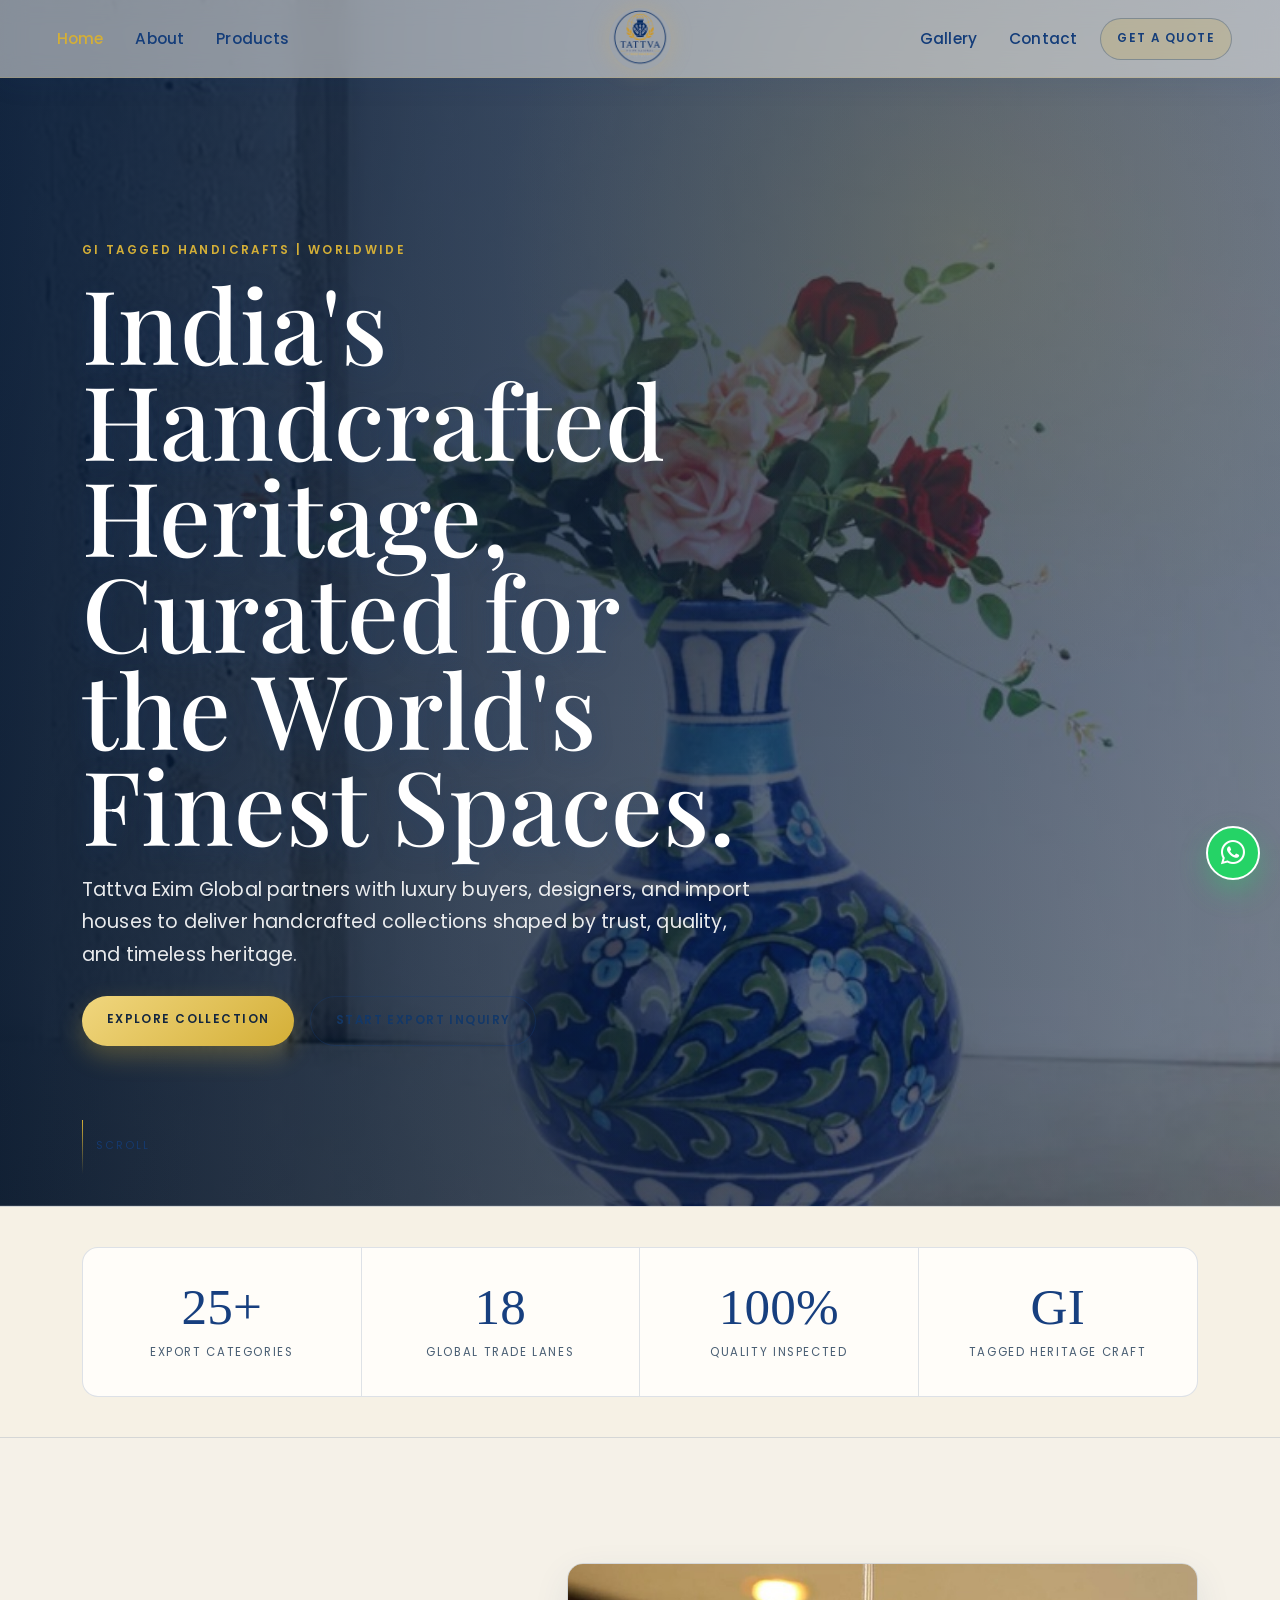
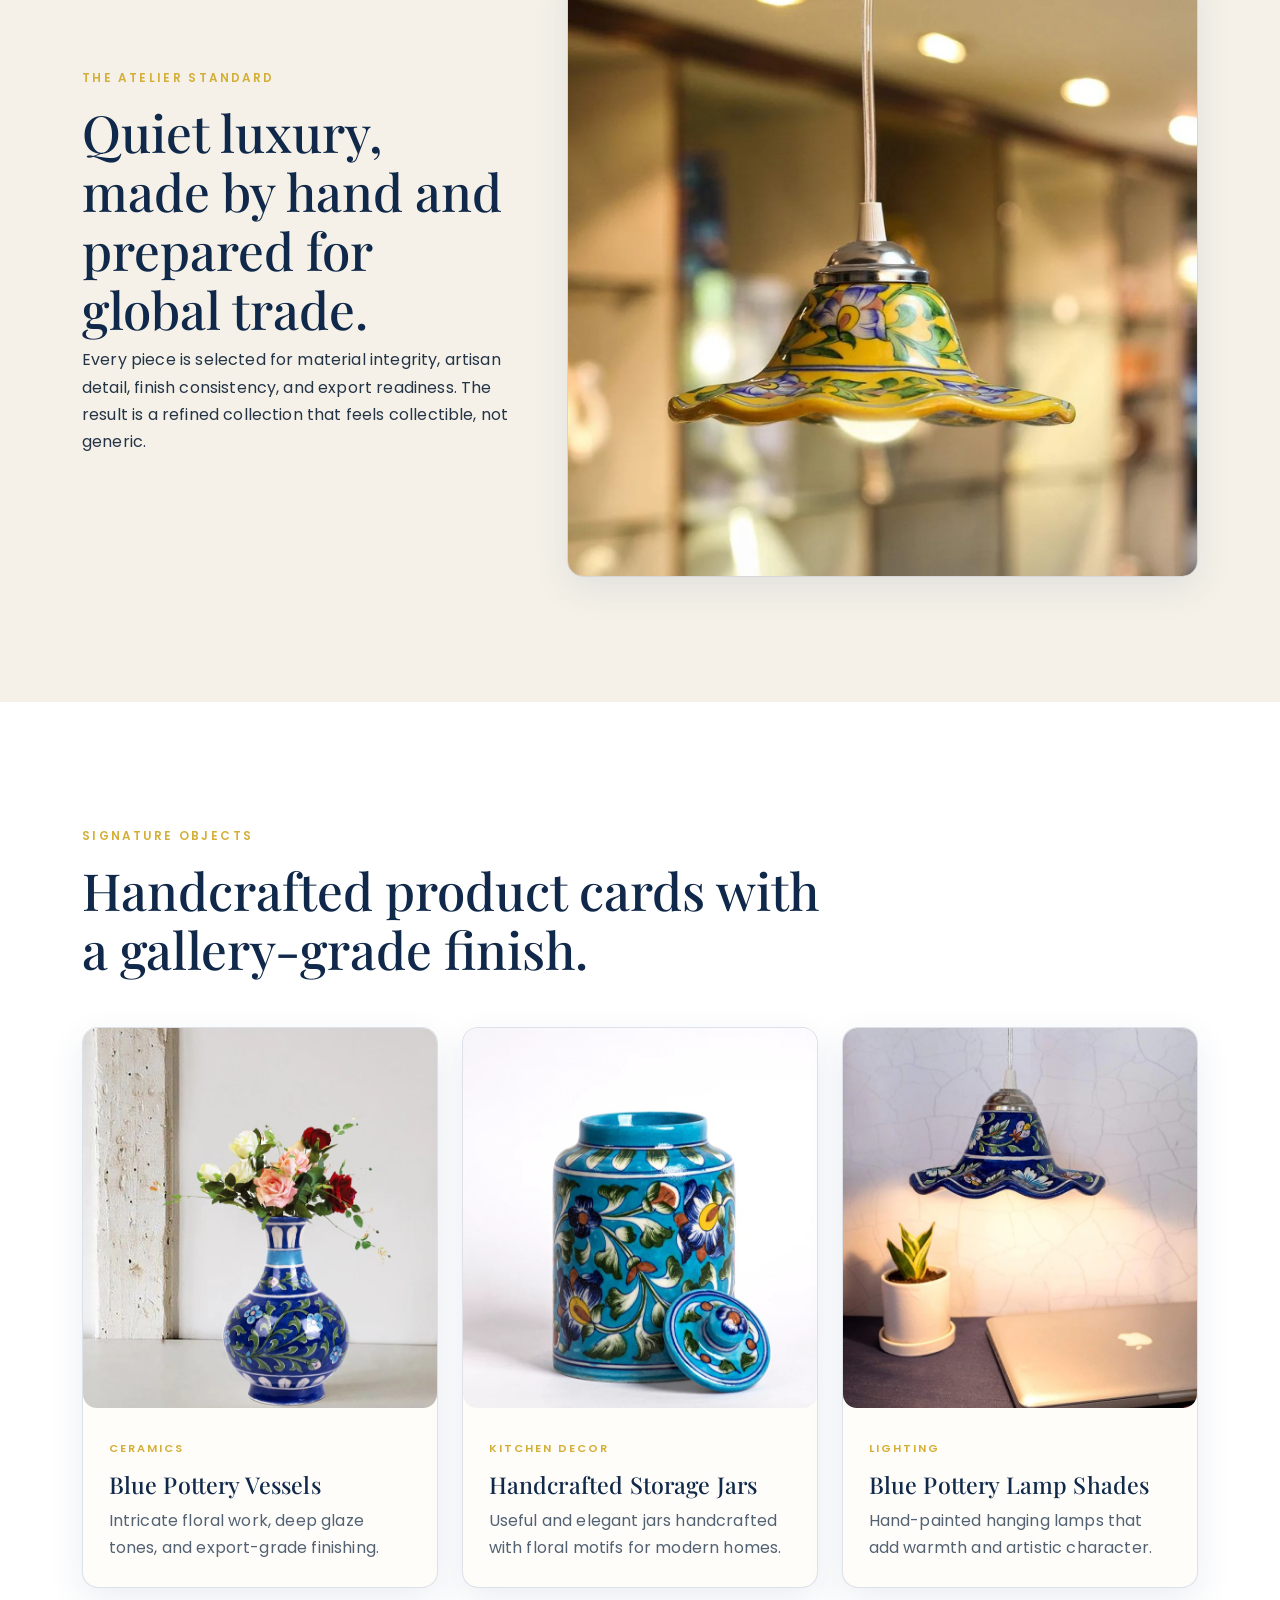
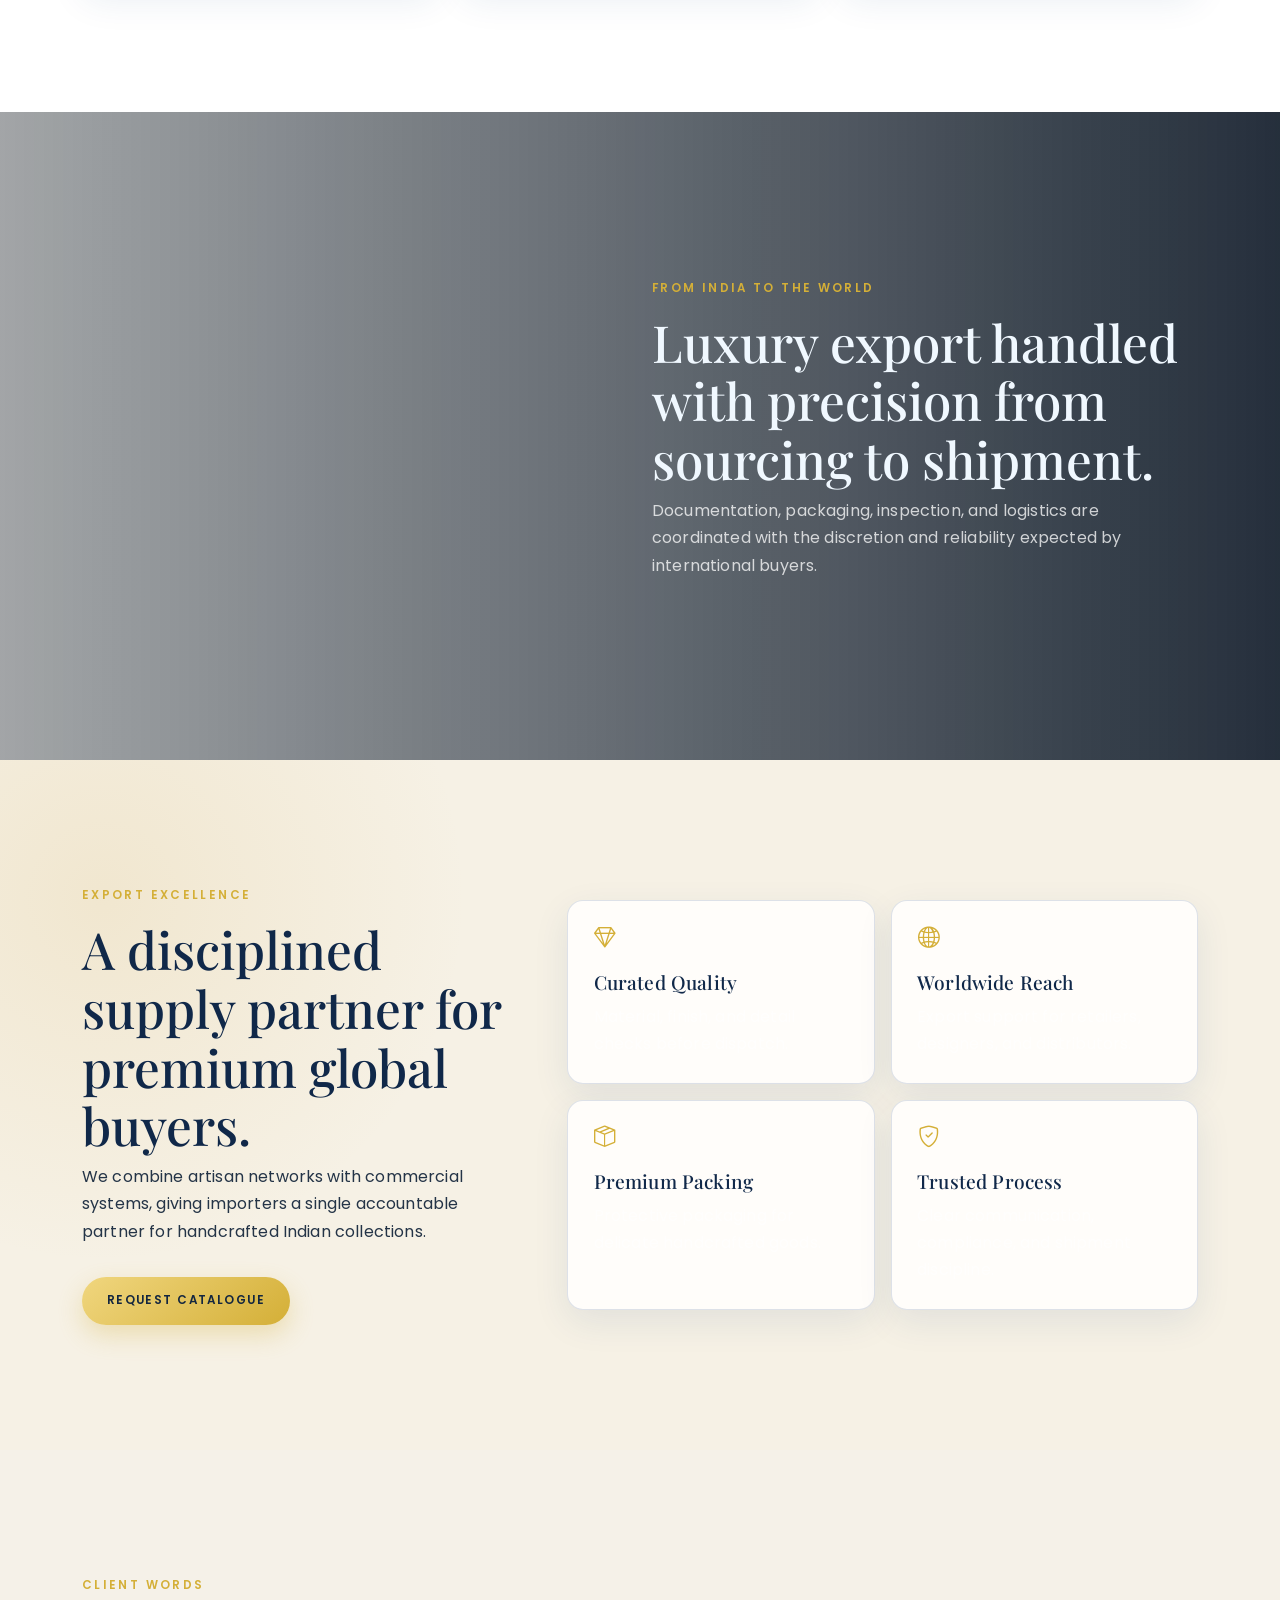
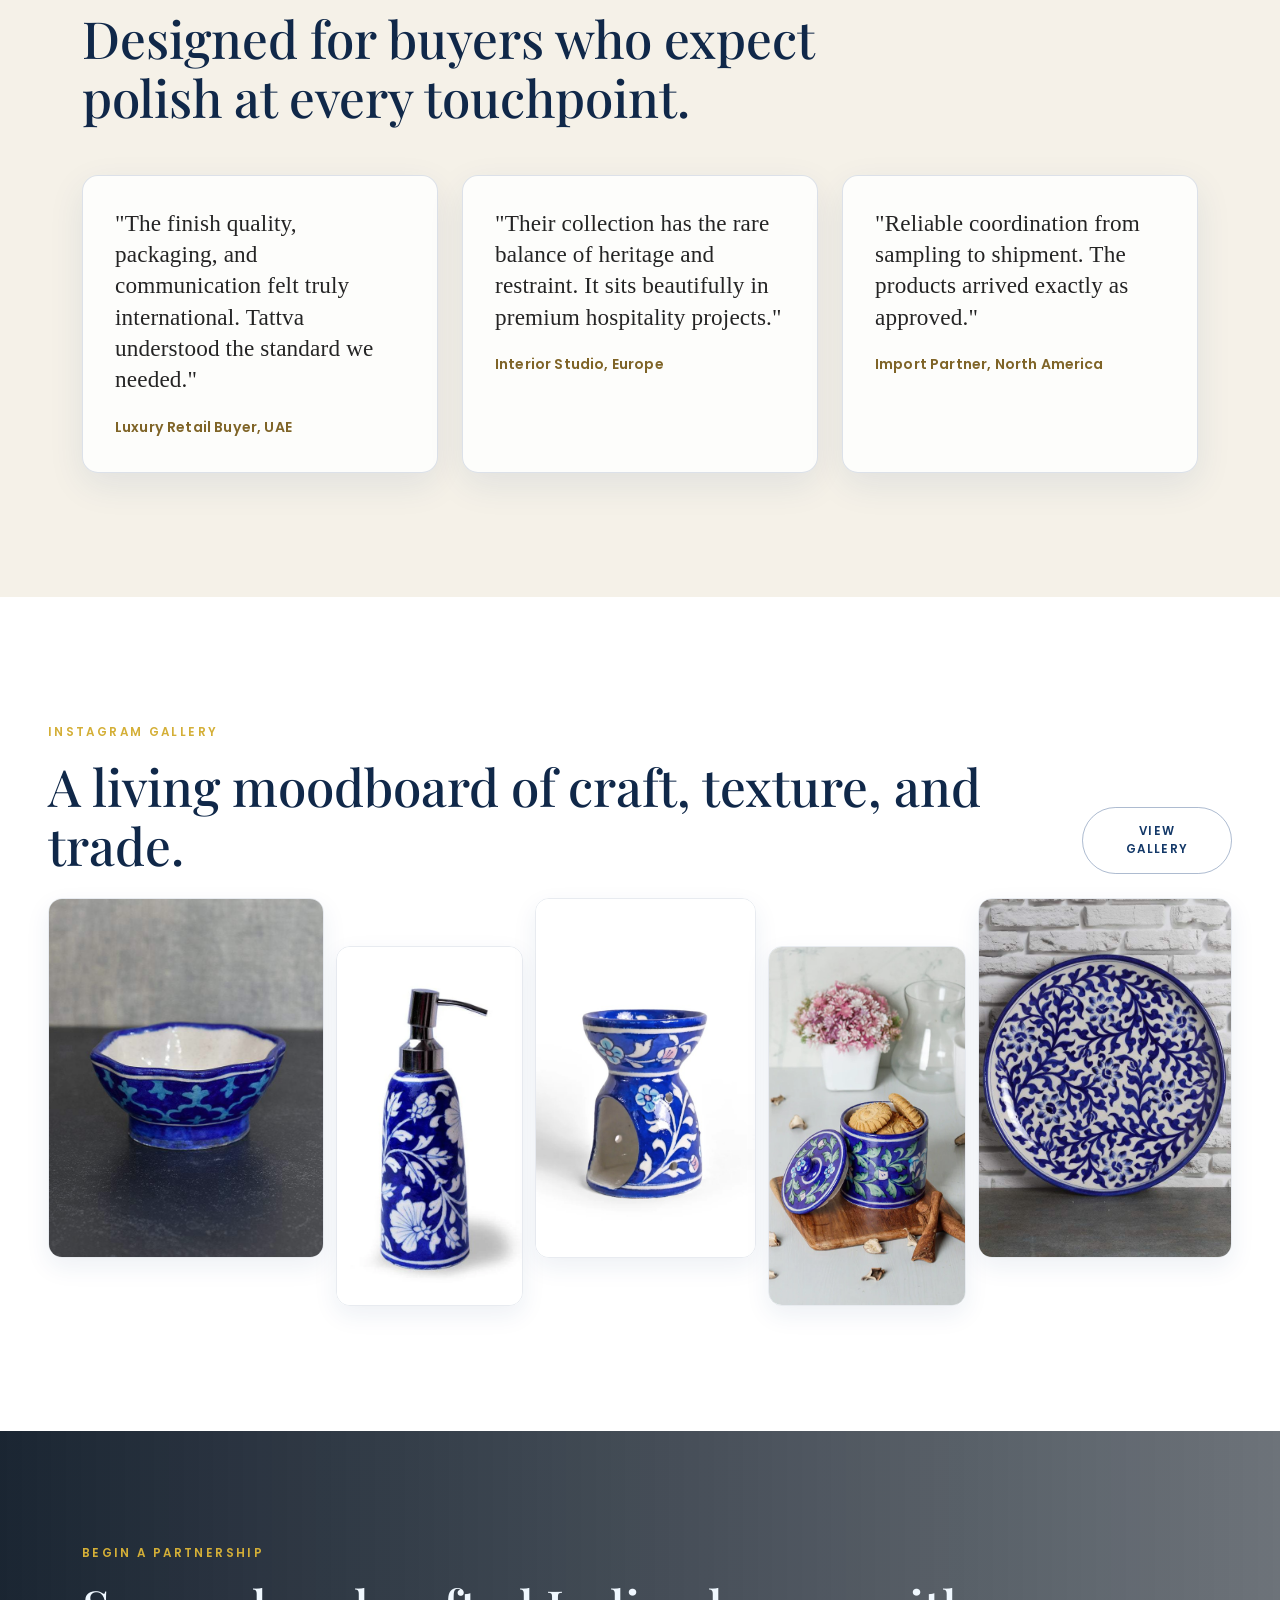
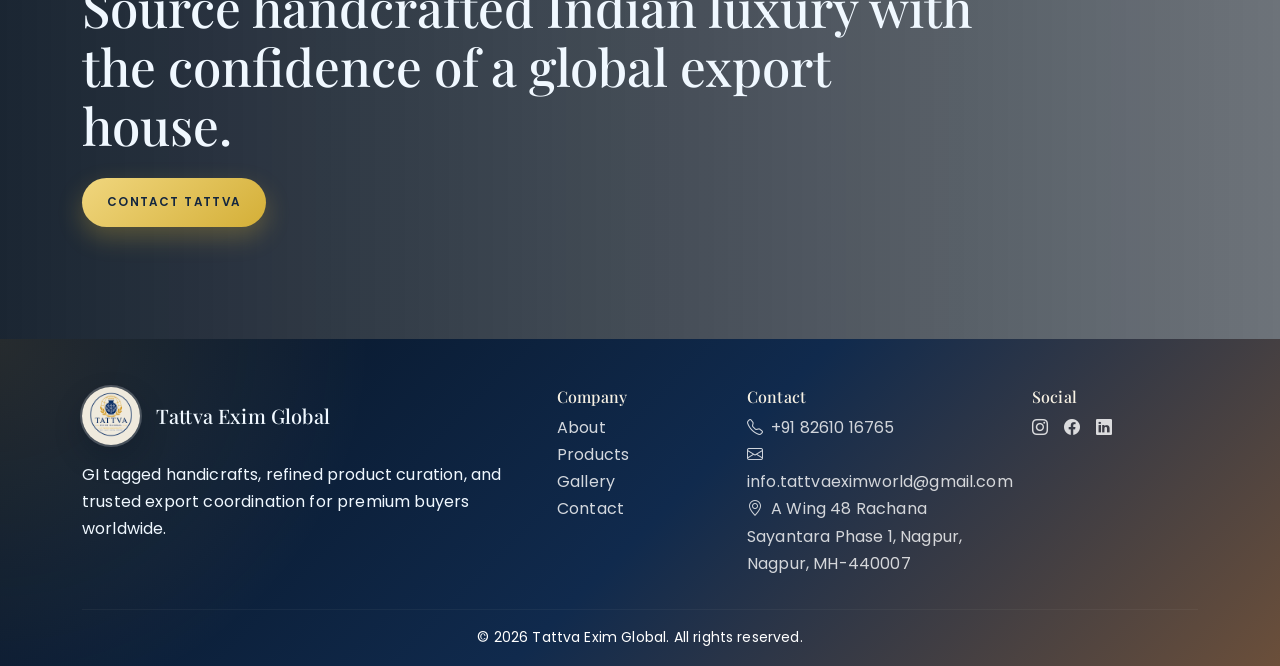
==== commit 1a4c2ad3: "Update index.html" ====
--- a/index.html
+++ b/index.html
@@ -272,7 +272,7 @@
           <div class="d-flex gap-3 social-links">
             <a href="https://www.instagram.com/tattvaeximworld/" aria-label="Instagram"><i class="bi bi-instagram"></i></a>
             <a href="https://www.facebook.com/profile.php?id=61591756614521" aria-label="Facebook"><i class="bi bi-facebook"></i></a>
-            <!-- <a href="#" aria-label="LinkedIn"><i class="bi bi-linkedin"></i></a> -->
+            <a href="https://www.linkedin.com/in/tattva-exim-world-499649420/" aria-label="LinkedIn"><i class="bi bi-linkedin"></i></a>
           </div>
         </div>
       </div>
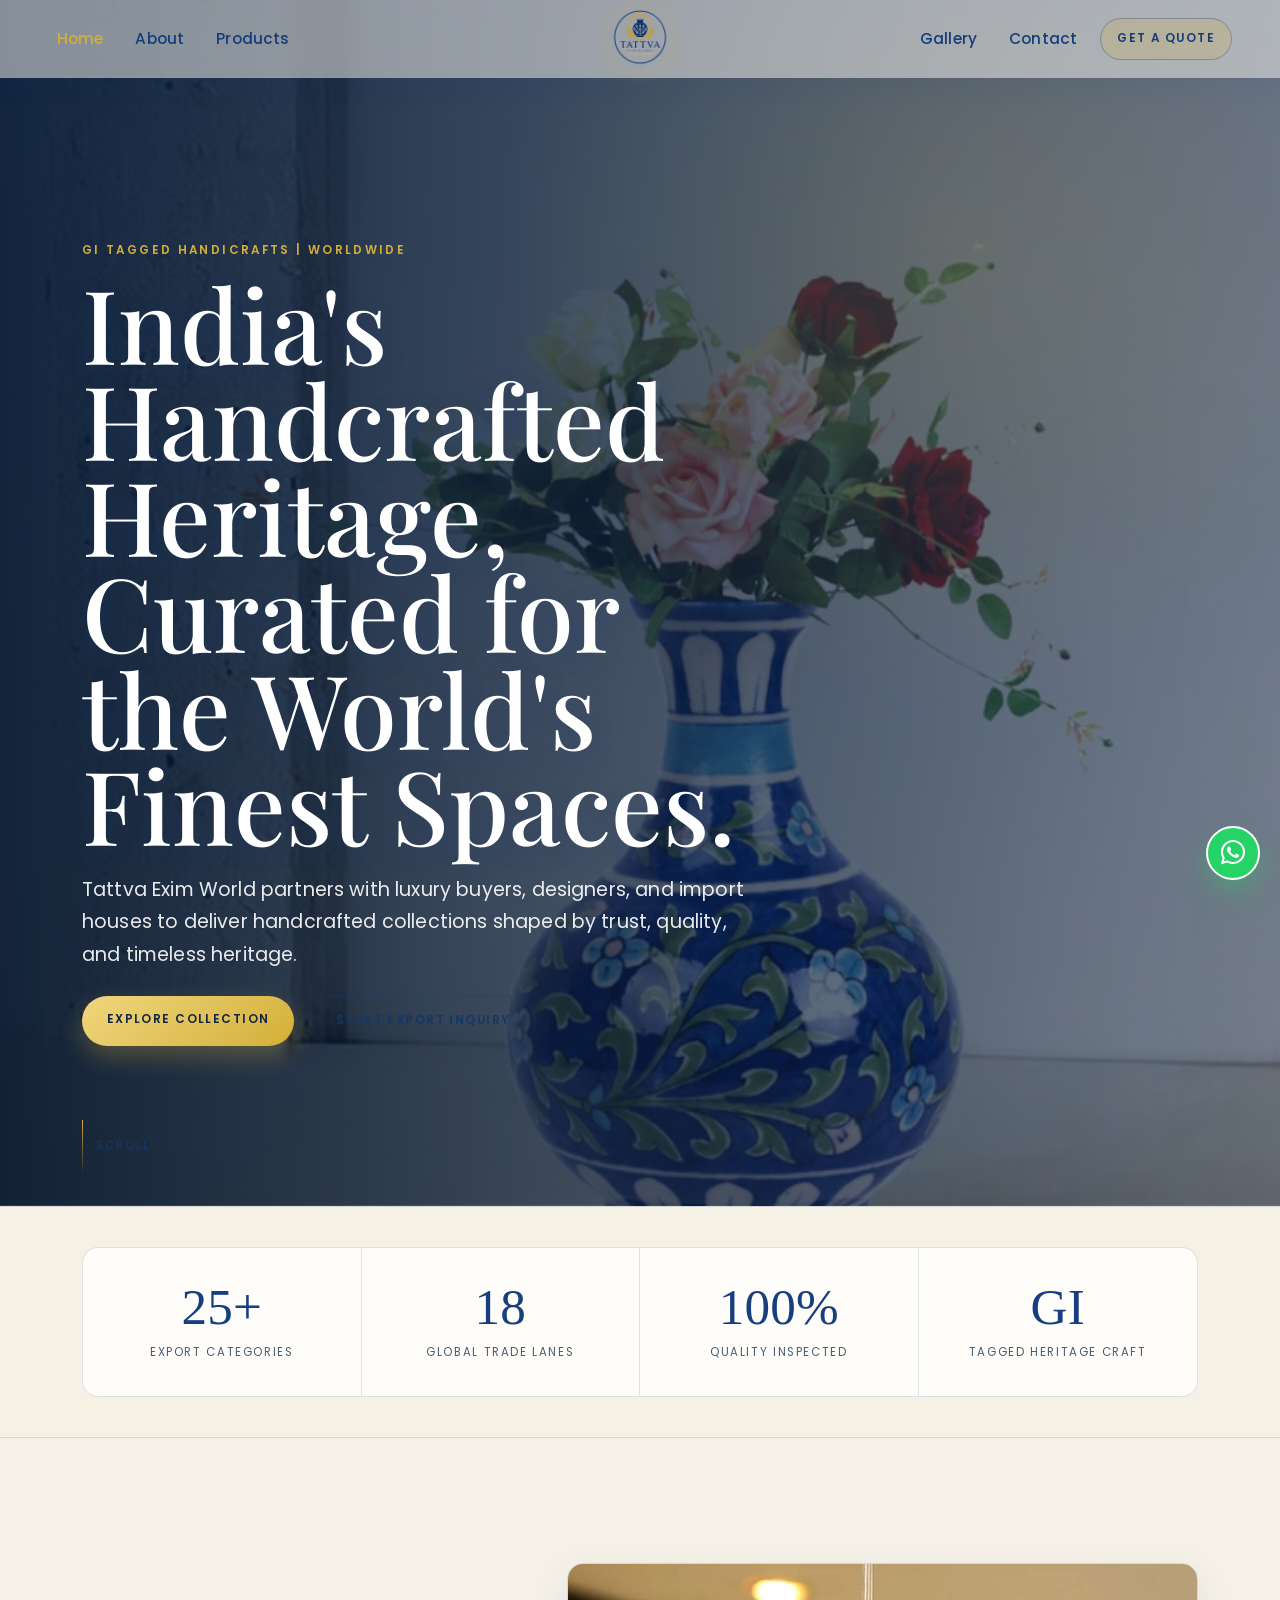
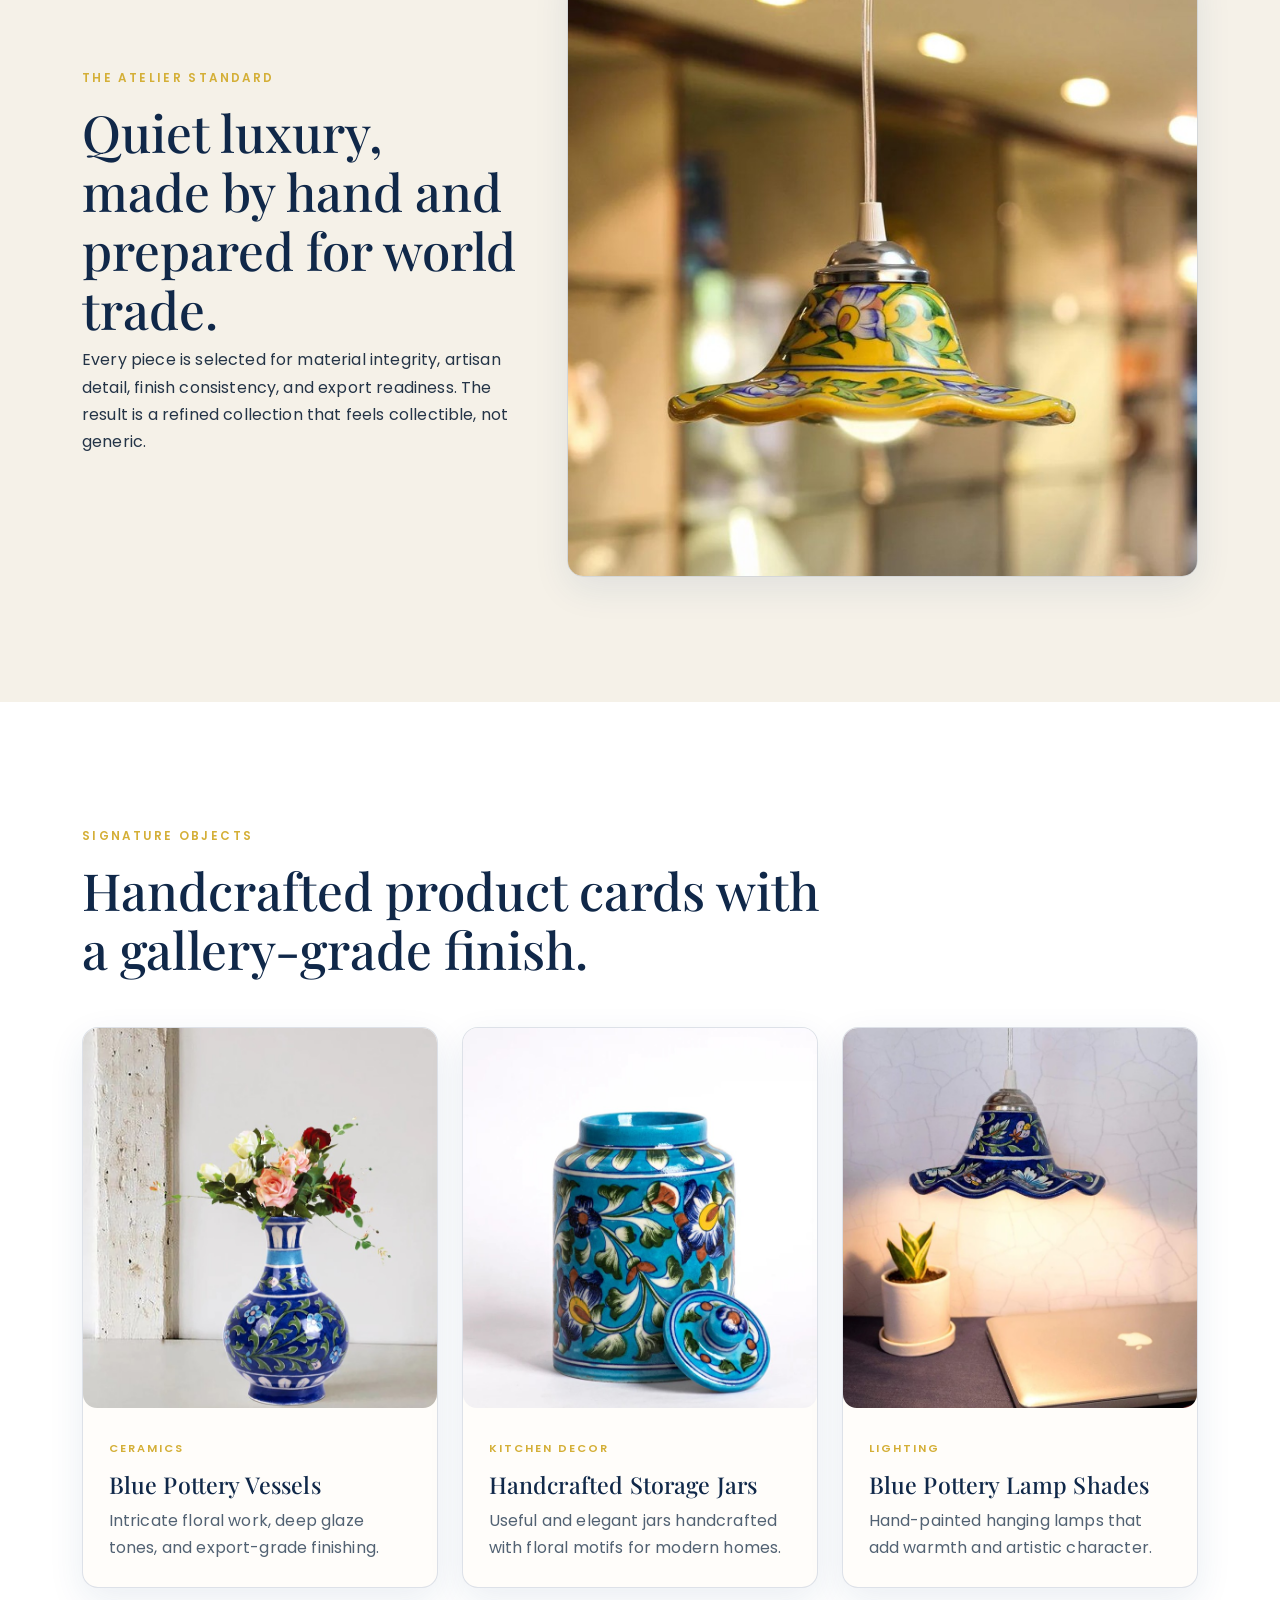
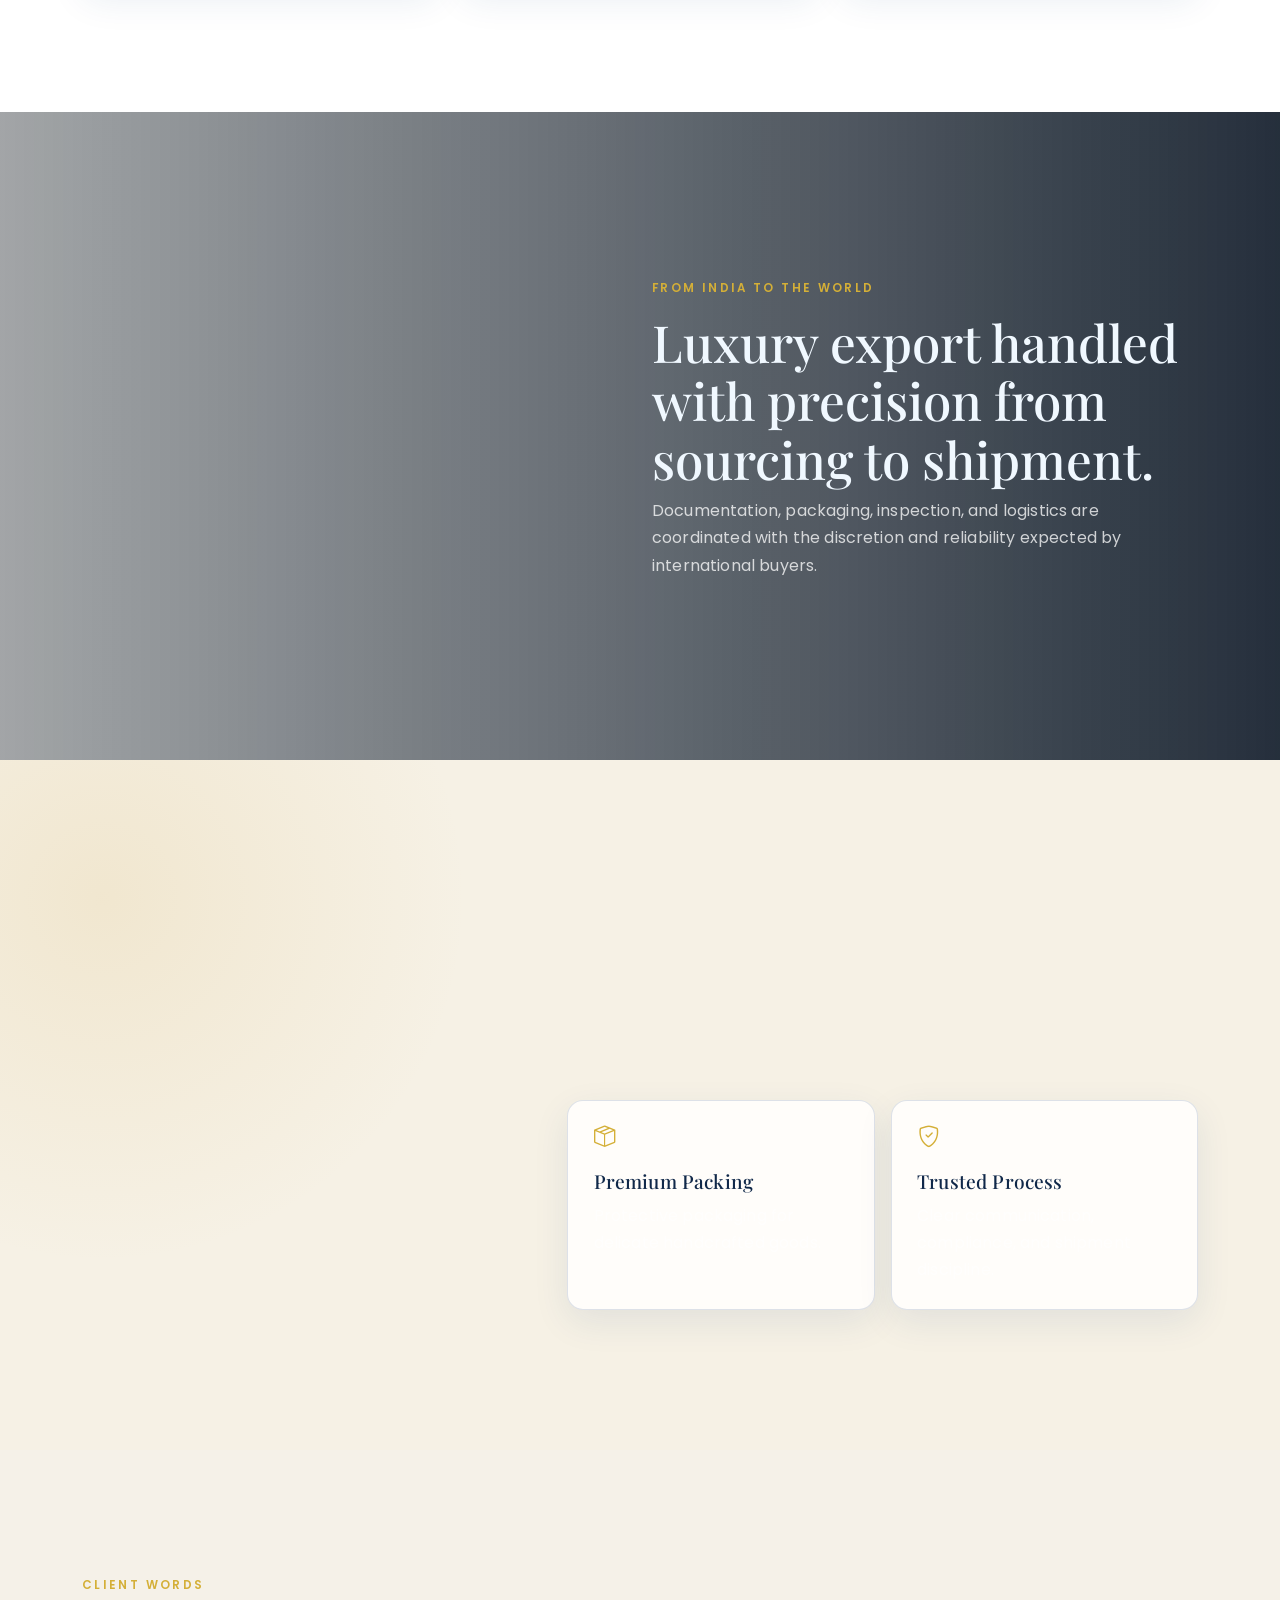
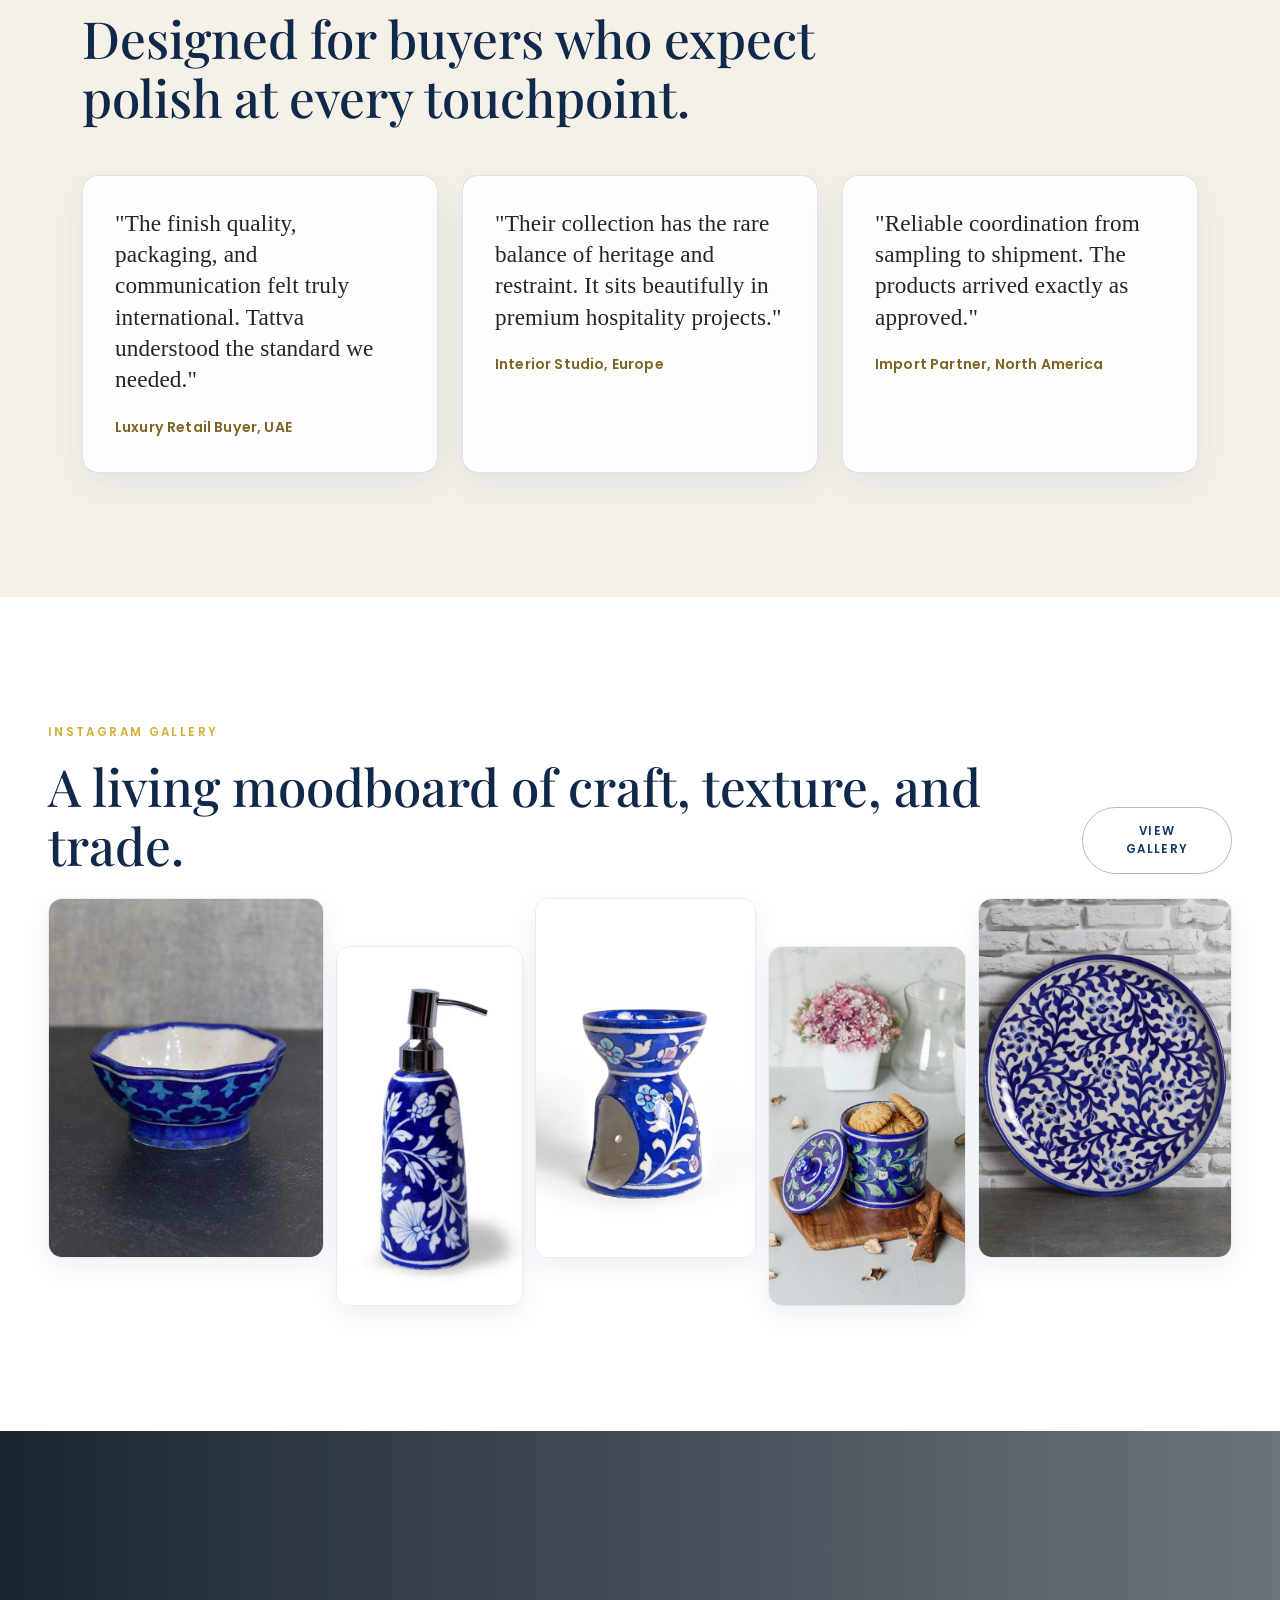
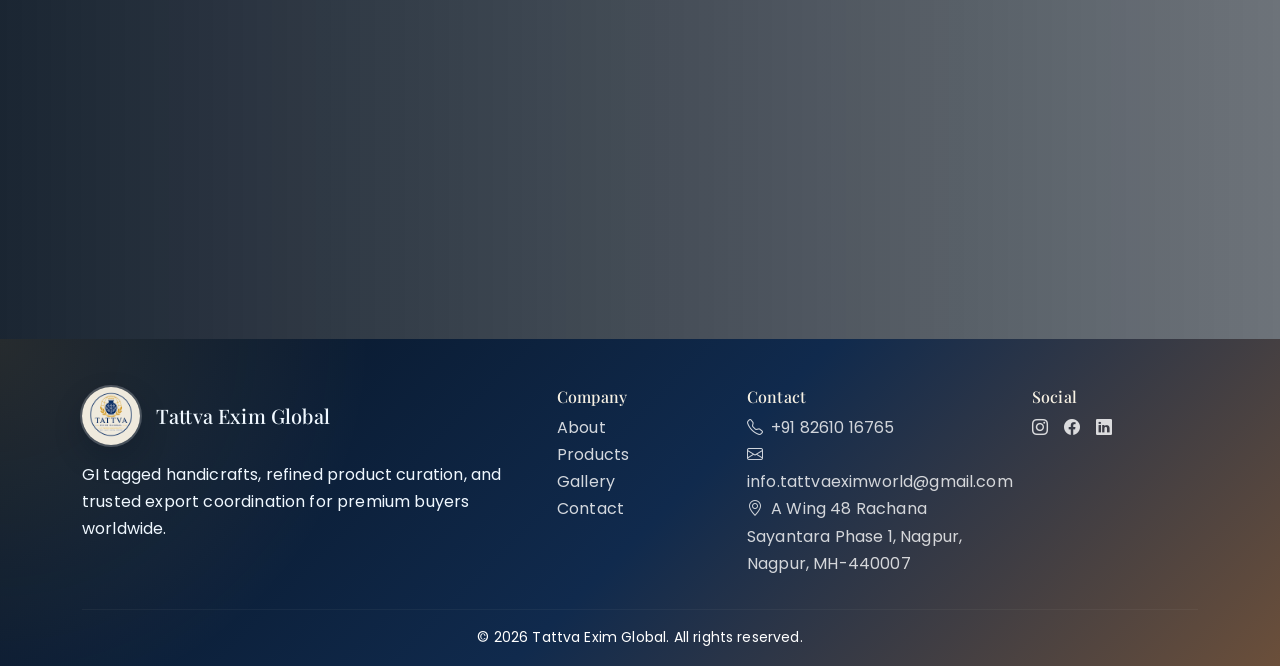
==== commit 4ae54a64: "Update index.html" ====
--- a/index.html
+++ b/index.html
@@ -29,7 +29,7 @@
           <div class="col-xl-8 col-lg-9 hero-copy reveal">
             <p class="eyebrow text-gold">GI Tagged Handicrafts | Worldwide</p>
             <h1>India's Handcrafted Heritage, Curated for the World's Finest Spaces.</h1>
-            <p class="hero-lead">Tattva Exim Global partners with luxury buyers, designers, and import houses to deliver handcrafted collections shaped by trust, quality, and timeless heritage.</p>
+            <p class="hero-lead">Tattva Exim World partners with luxury buyers, designers, and import houses to deliver handcrafted collections shaped by trust, quality, and timeless heritage.</p>
             <div class="d-flex flex-wrap gap-3 mt-4">
               <a href="products.html" class="btn btn-gold btn-luxury">Explore Collection</a>
               <a href="contact.html" class="btn btn-outline-light btn-luxury">Start Export Inquiry</a>
@@ -73,7 +73,7 @@
         <div class="row align-items-center g-5">
           <div class="col-lg-5 reveal">
             <p class="eyebrow text-gold">The Atelier Standard</p>
-            <h2>Quiet luxury, made by hand and prepared for global trade.</h2>
+            <h2>Quiet luxury, made by hand and prepared for world trade.</h2>
             <p>Every piece is selected for material integrity, artisan detail, finish consistency, and export readiness. The result is a refined collection that feels collectible, not generic.</p>
           </div>
           <div class="col-lg-7 reveal">
@@ -234,7 +234,7 @@
     <section class="closing-cta text-light">
       <div class="container reveal">
         <p class="eyebrow text-gold">Begin a Partnership</p>
-        <h2 style="color: aliceblue;">Source handcrafted Indian luxury with the confidence of a global export house.</h2>
+        <h2 style="color: aliceblue;">Source handcrafted Indian luxury with the confidence of a world export house.</h2>
         <a href="contact.html" class="btn btn-gold btn-luxury mt-3">Contact Tattva</a>
       </div>
     </section>
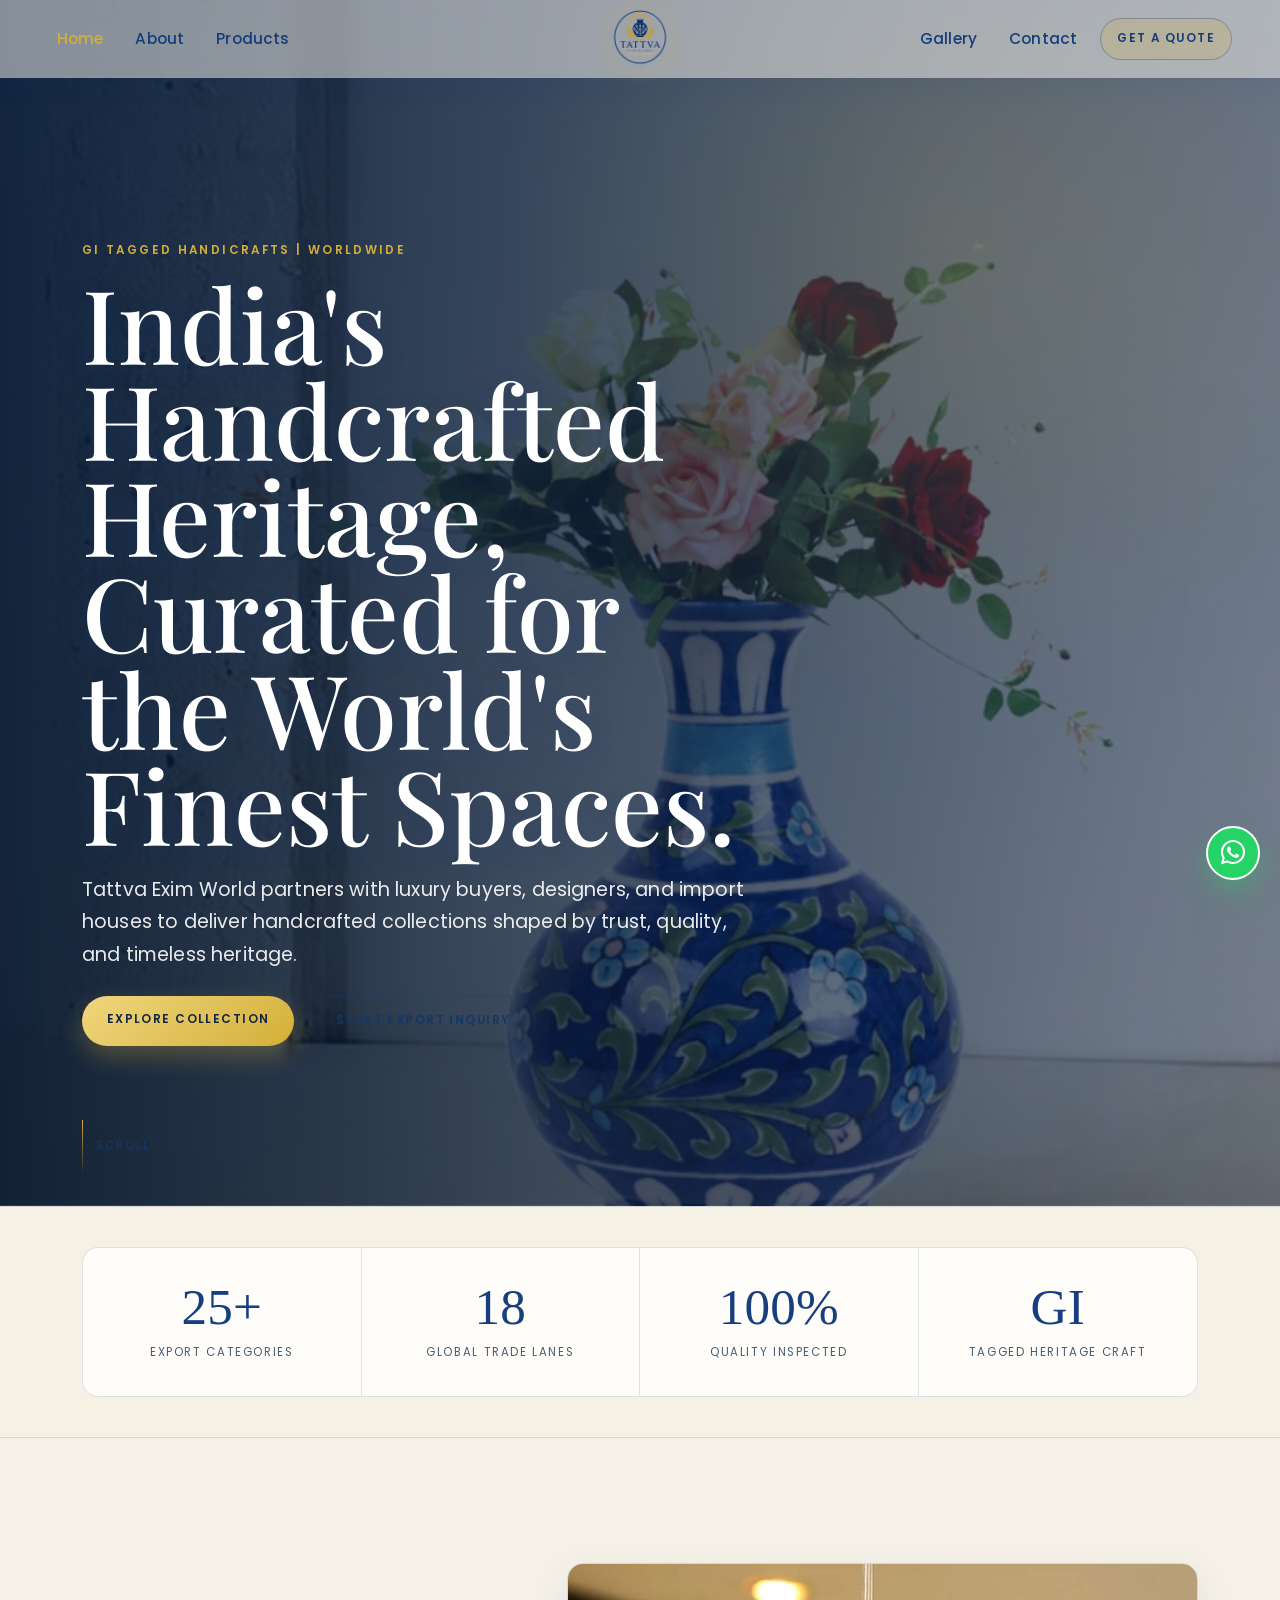
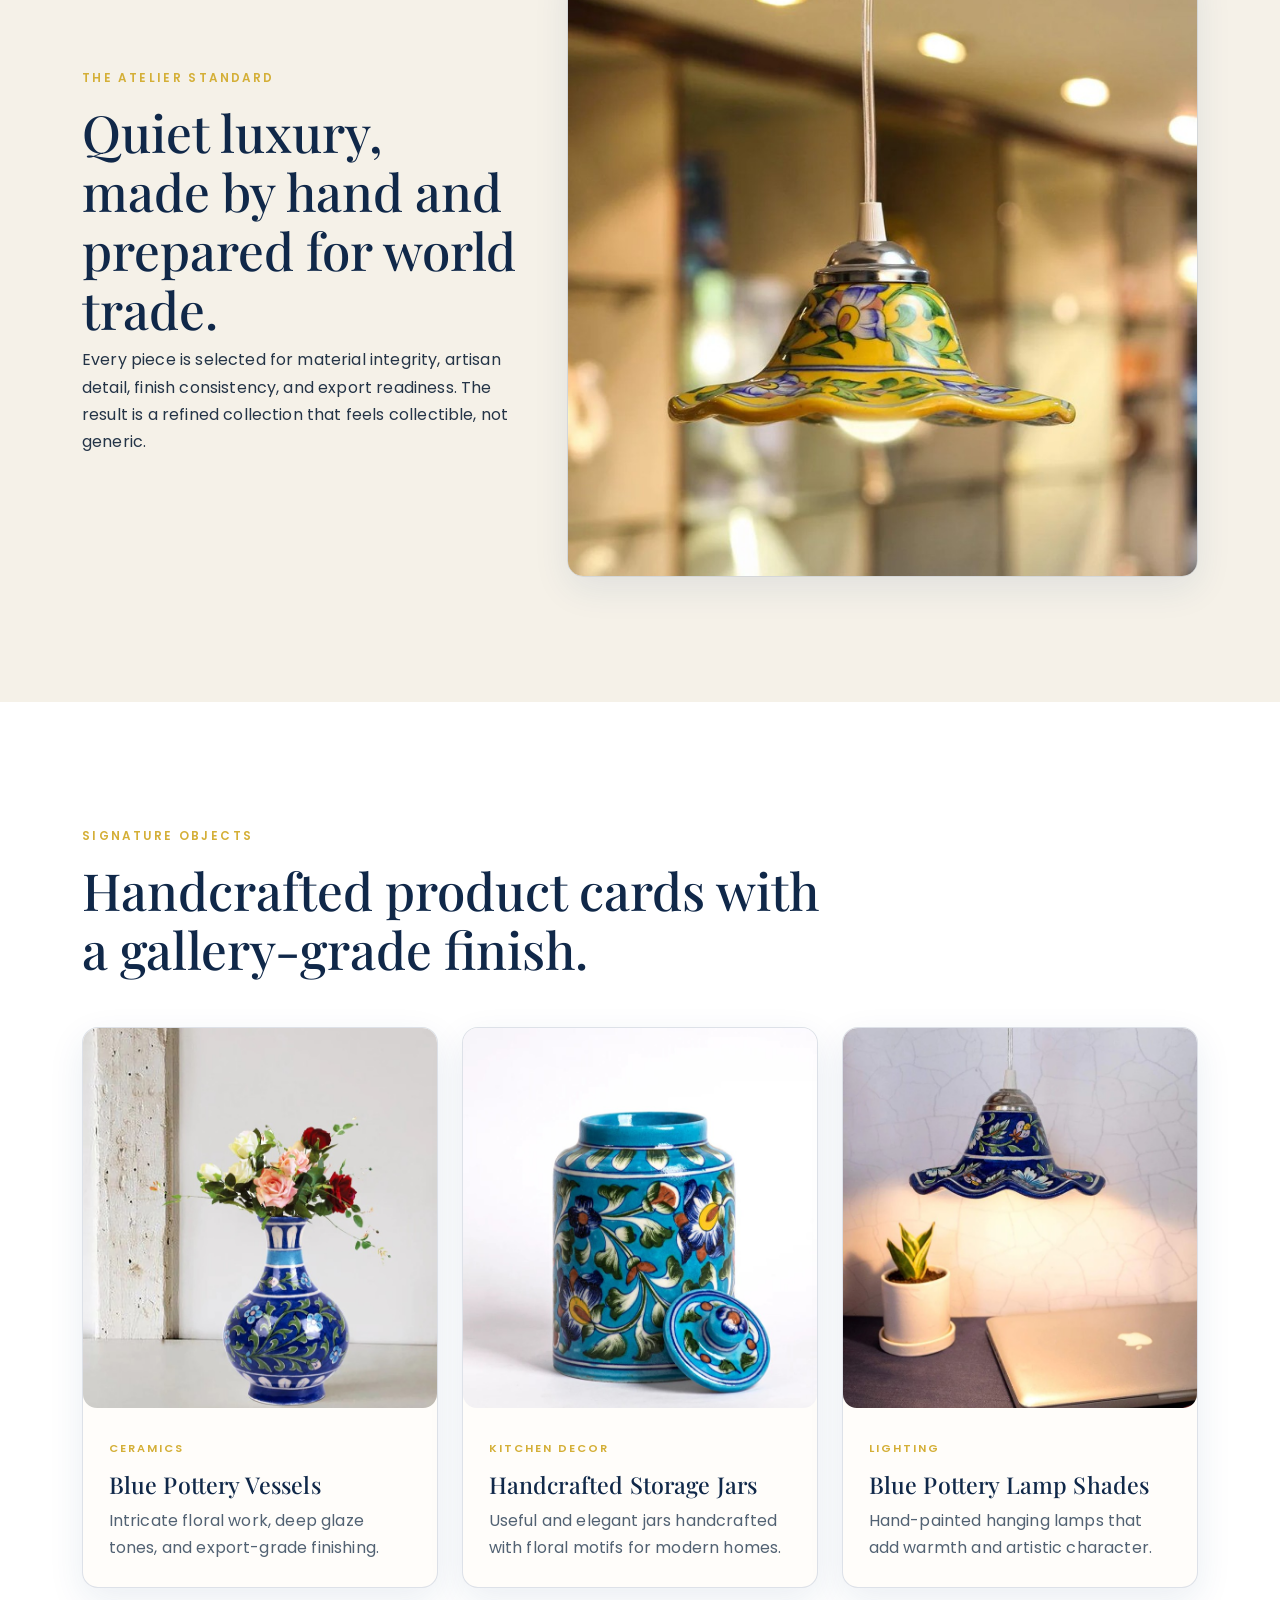
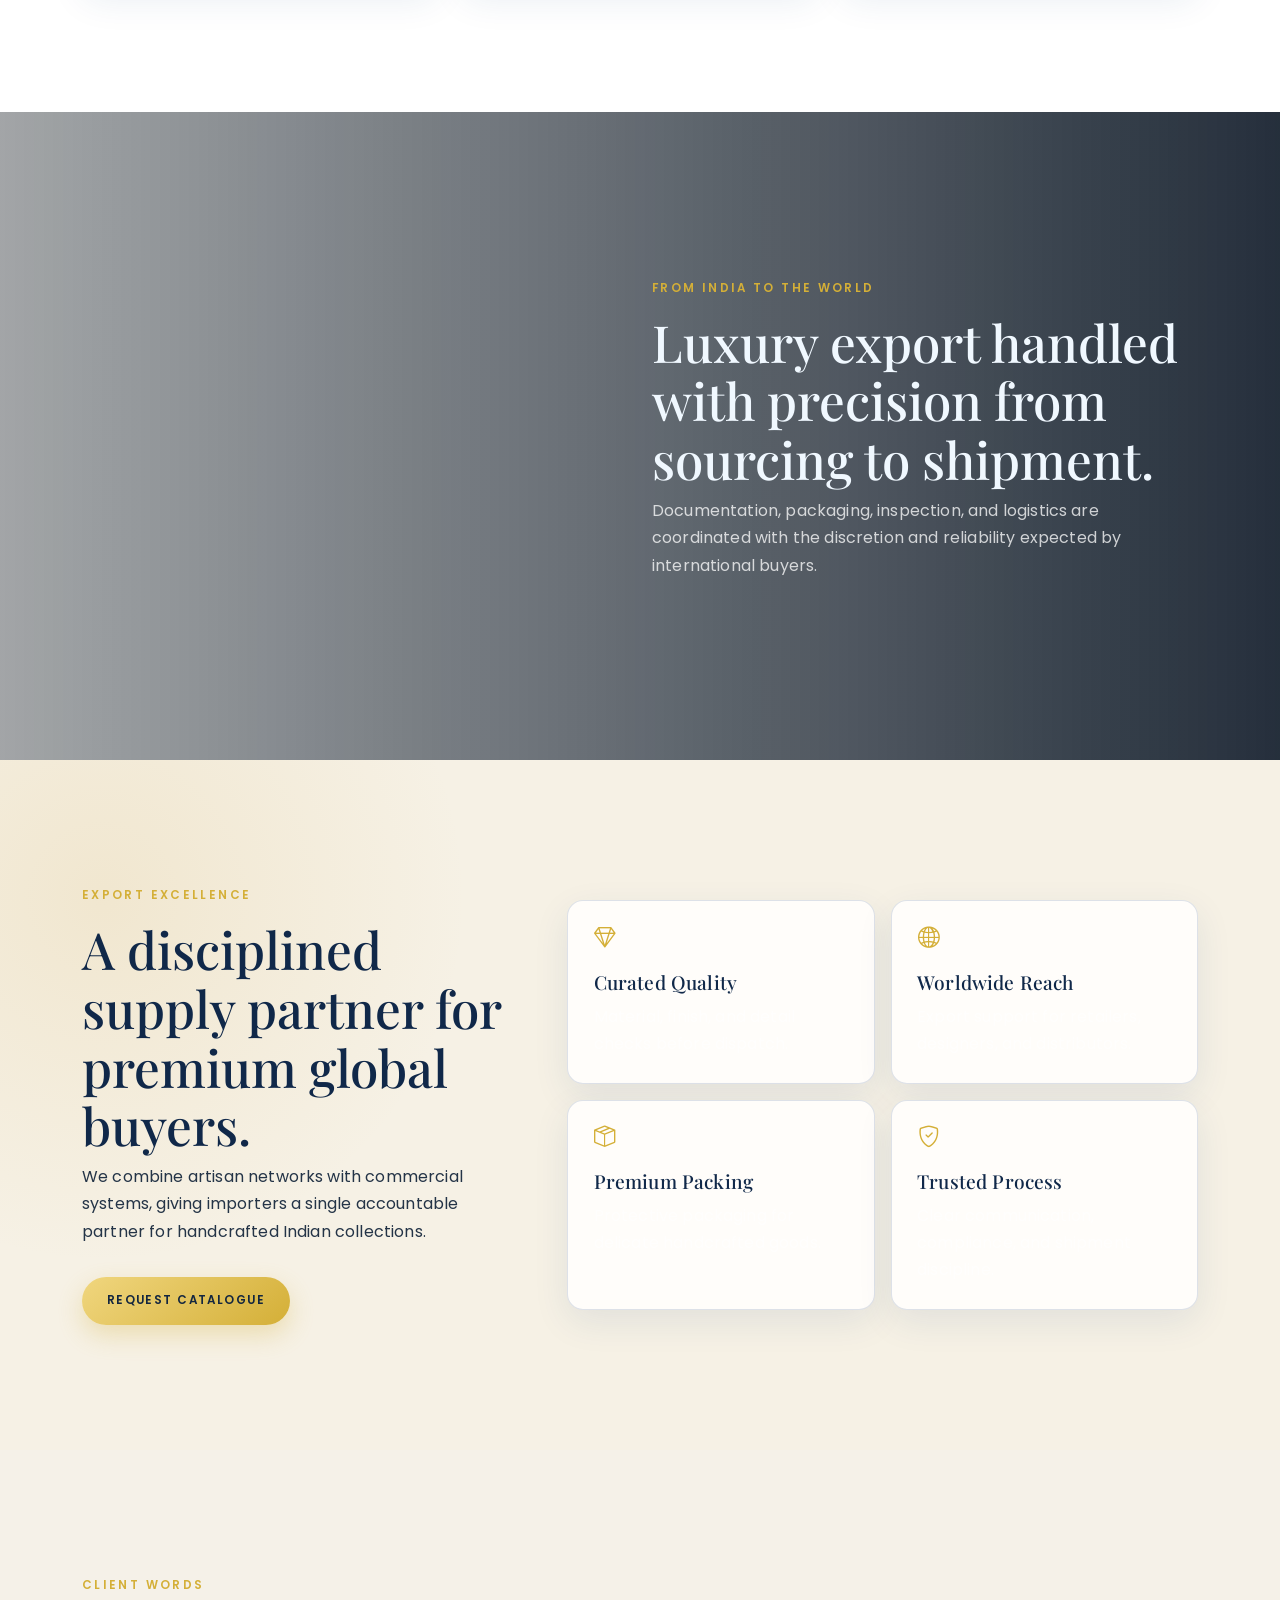
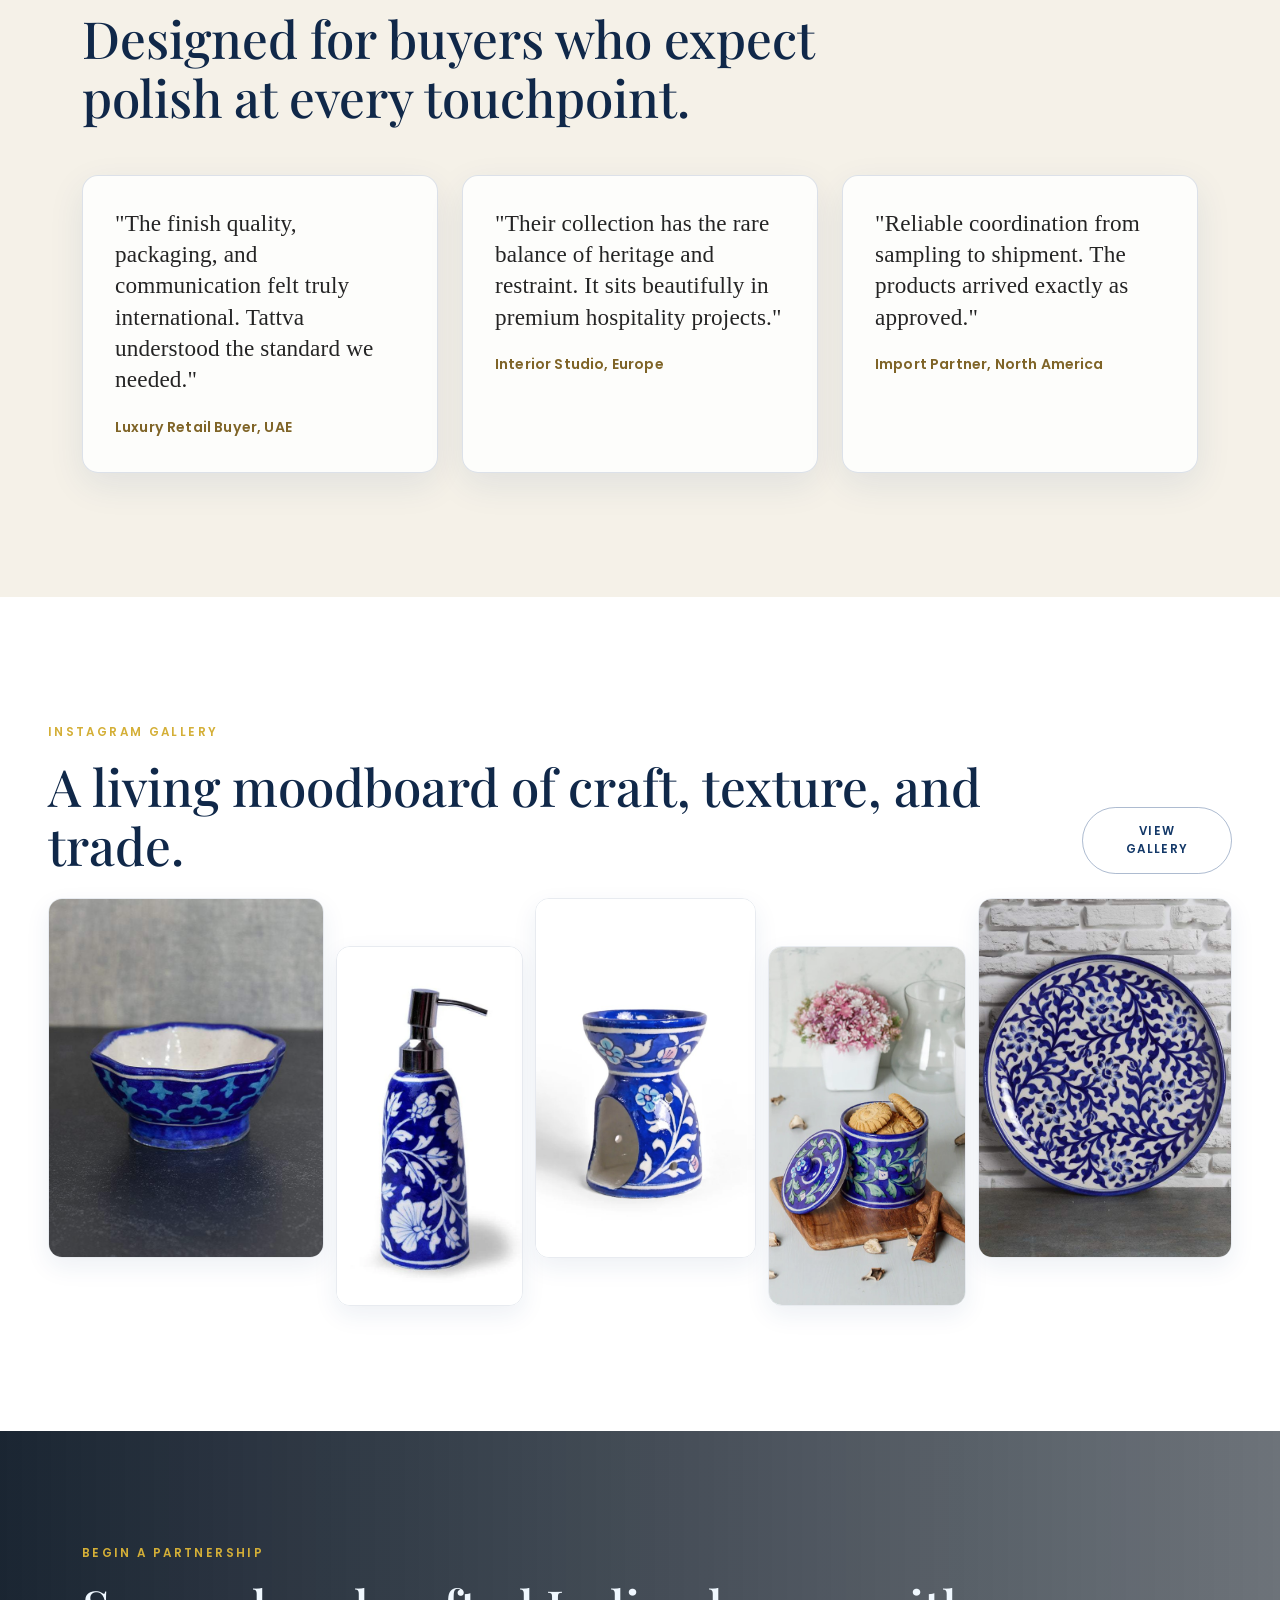
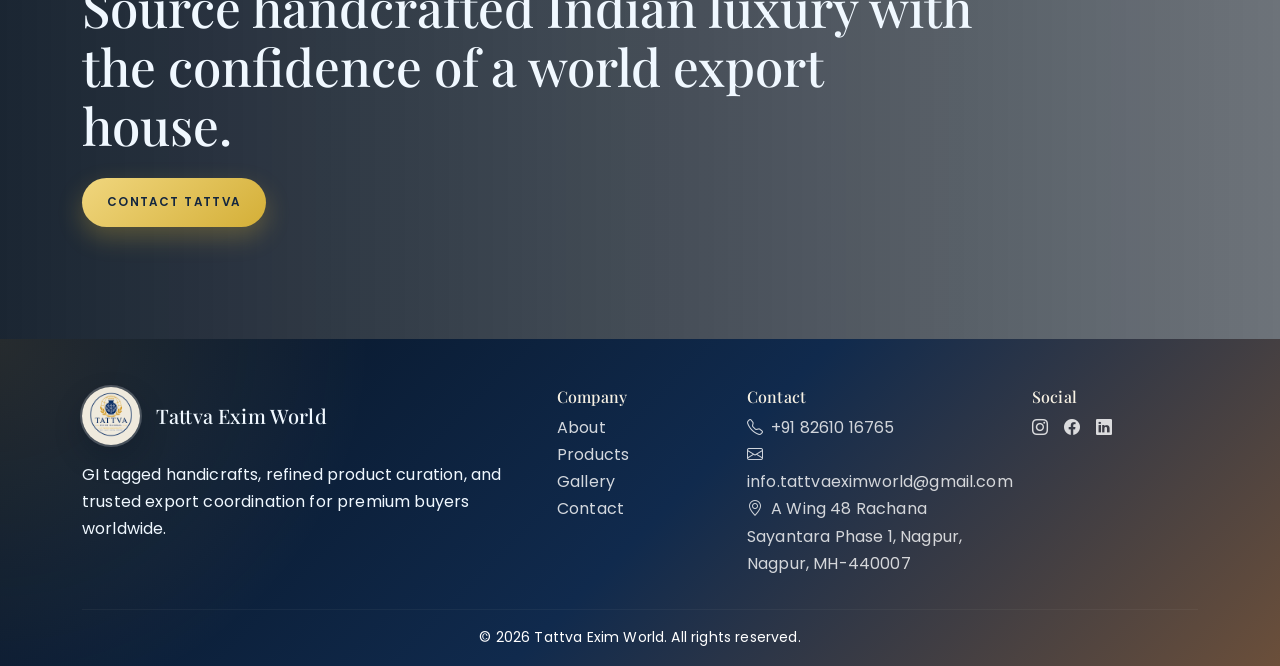
==== commit d4aecee3: "Update index.html" ====
--- a/index.html
+++ b/index.html
@@ -246,7 +246,7 @@
         <div class="col-lg-5">
           <div class="d-flex align-items-center gap-3 mb-3">
             <img src="assets/tattava_logo.png" alt="Tattva Exim Global logo" class="footer-mark">
-            <h5 class="mb-0" style="color: aliceblue;">Tattva Exim Global</h5>
+            <h5 class="mb-0" style="color: aliceblue;">Tattva Exim World</h5>
           </div>
           <p style="color: aliceblue;">GI tagged handicrafts, refined product curation, and trusted export coordination for premium buyers worldwide.</p>
         </div>
@@ -277,7 +277,7 @@
         </div>
       </div>
       <hr>
-      <p class="mb-0 text-center small">&copy; 2026 Tattva Exim Global. All rights reserved.</p>
+      <p class="mb-0 text-center small">&copy; 2026 Tattva Exim World. All rights reserved.</p>
     </div>
   </footer>
 
